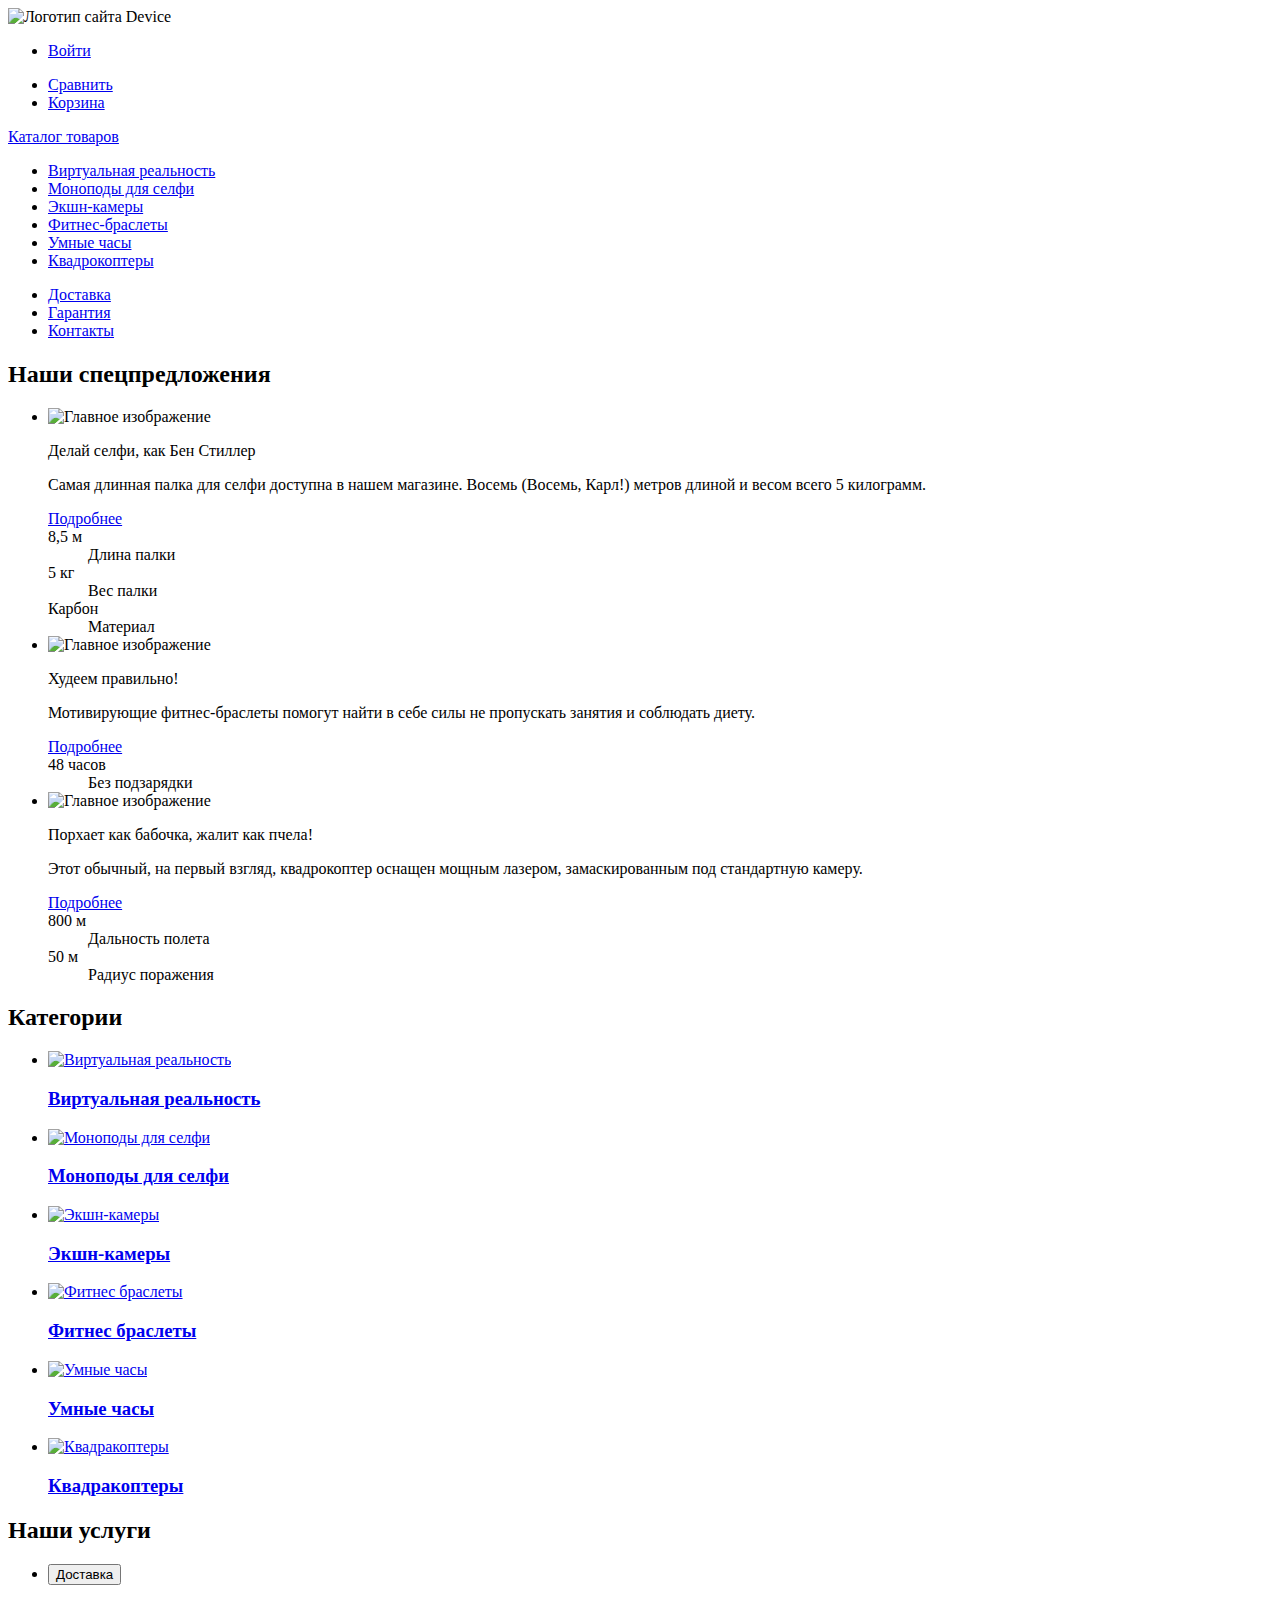
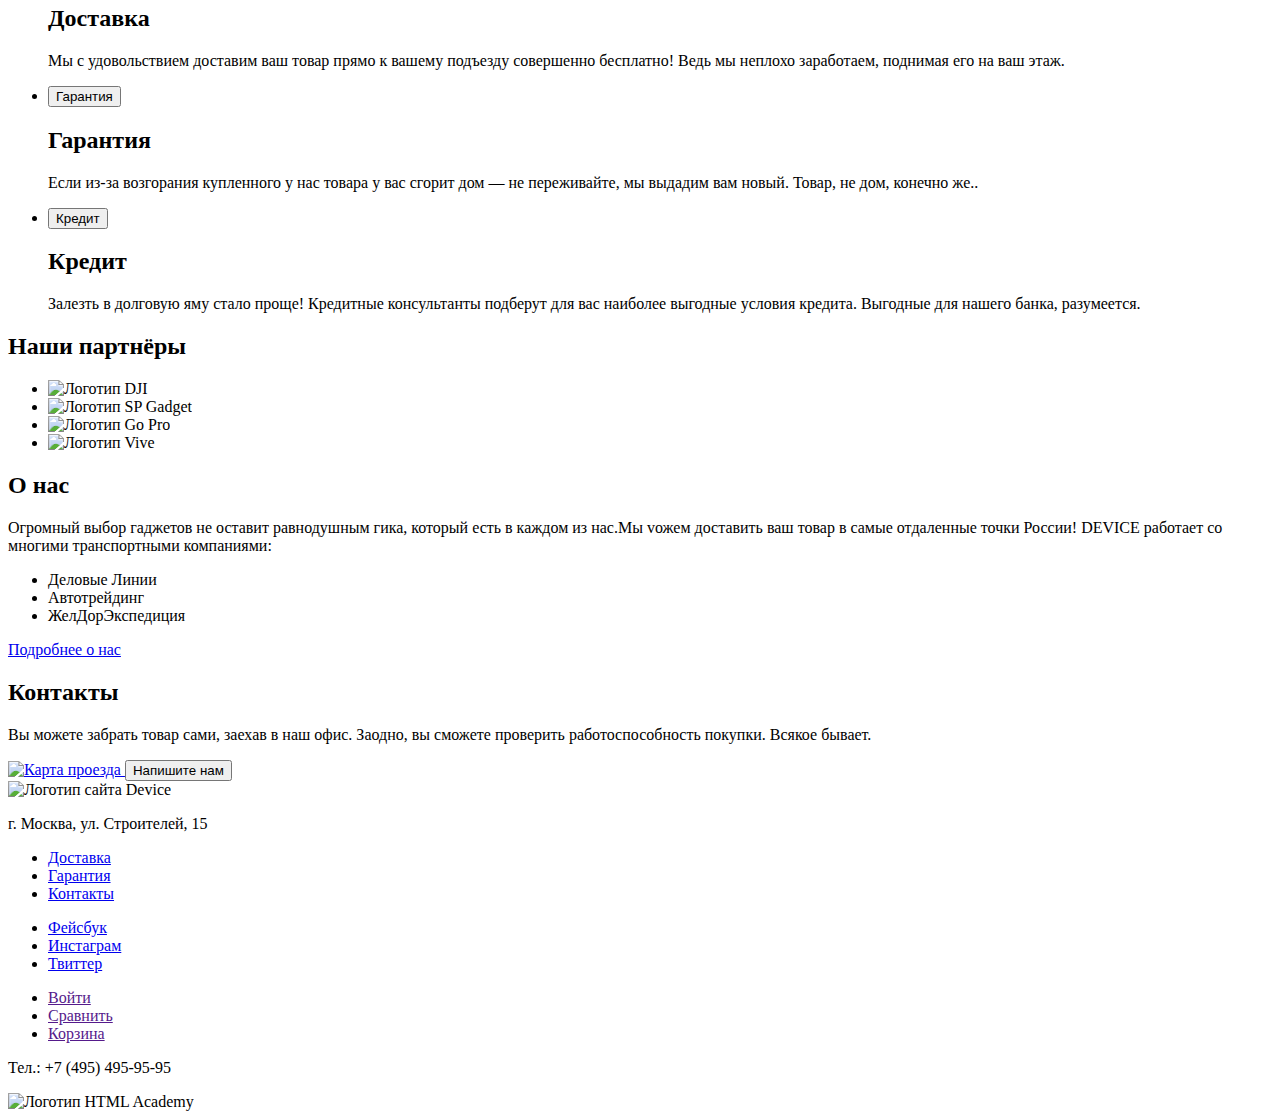
==== index.html @ 0652218c "Делаю все без проверки" ====
<!DOCTYPE html>
<html lang="en">

<head>
    <meta charset="UTF-8">
    <meta name="viewport" content="width=device-width, initial-scale=1.0">
    <title>Document</title>
</head>

<body>
    <header class="header">
        <a class="logo">
            <img src="#" alt="Логотип сайта Device">
        </a>
        <!---Здесь будет input-->
        <ul class="users">
            <li class="users__item">
                <a href="#">Войти</a>
            </li>
        </ul>
        <ul class="interactive">
            <li class="interactive__item">
                <a href="#">Сравнить</a>
            </li>
            <li class="interactive__item">
                <a href="#">Корзина</a>
            </li>
        </ul>
        <nav class="navigation">
            <div class="menu">
                <a class="button" href="#">Каталог товаров</a>
                <ul class="page-menu">
                    <li class="page-menu__item"><a href="#">Виртуальная реальность</a></li>
                    <li class="page-menu__item"><a href="#">Моноподы для селфи</a></li>
                    <li class="page-menu__item"><a href="#">Экшн-камеры</a></li>
                    <li class="page-menu__item"><a href="#">Фитнес-браслеты</a></li>
                    <li class="page-menu__item"><a href="#">Умные часы</a></li>
                    <li class="page-menu__item"><a href="#">Квадрокоптеры</a></li>
                </ul>
            </div>
            <ul class="pages">
                <li class="pages__item"><a href="#">Доставка</a></li>
                <li class="pages__item"><a href="#">Гарантия</a></li>
                <li class="pages__item"><a href="#">Контакты</a></li>
            </ul>
        </nav>
    </header>
    <main class="container">
        <h1 class="visually-hidden"></h1>
        <section class="slider">
            <h2 class="visually-hidden">Наши спецпредложения</h2>
            <ul class="slider-list">
                <li class="slider-item">
                    <img class="slider__photo" src="#" alt="Главное изображение">
                    <p class="offer">Делай селфи, как Бен Стиллер</p>
                    <p class="text">Самая длинная палка для селфи доступна в нашем магазине. Восемь
                        (Восемь, Карл!) метров длиной и весом всего 5 килограмм.</p>
                    <a class="button" href="#">Подробнее</a>
                    <dl class="feature">
                        <dt class="feature__termin">8,5 м</dt>
                        <dd class="text">Длина палки</dd>
                        <dt class="feature__termin">5 кг</dt>
                        <dd class="text">Вес палки</dd>
                        <dt class="feature__termin">Карбон</dt>
                        <dd class="text">Материал</dd>
                    </dl>
                </li>
                <li class="slider-item">
                    <img class="slider__photo" src="#" alt="Главное изображение">
                    <p class="offer">Худеем правильно!</p>
                    <p class="text">Мотивирующие фитнес-браслеты помогут найти в себе силы не пропускать
                        занятия и соблюдать диету.</p>
                    <a href="#" class="button">Подробнее</a>
                    <dl class="feature">
                        <dt class="feature__termin">48 часов</dt>
                        <dd class="text">Без подзарядки</dd>
                </li>
                <li class="slider-item">
                    <img class="slider__photo" src="#" alt="Главное изображение">
                    <p class="offer">Порхает как бабочка, жалит как пчела!</p>
                    <p class="text">Этот обычный, на первый взгляд, квадрокоптер оснащен
                        мощным лазером, замаскированным под стандартную камеру. </p>
                    <a href="#" class="button">Подробнее</a>
                    <dl class="feature">
                        <dt class="feature__termin">800 м</dt>
                        <dd class="text">Дальность полета</dd>
                        <dt class="feature__termin">50 м</dt>
                        <dd class="text">Радиус поражения</dd>
                </li>
            </ul>
            <!--Здесь будут переключалки-->
        </section>
        <section class="categories">
            <h2 class="visually-hidden">Категории</h2>
            <ul class="categories-list">
                <li class="categories-list__item">
                    <a href="#">
                        <img src="#" alt="Виртуальная реальность">
                        <h3>Виртуальная реальность</h3>
                    </a>
                </li>
                <li class="categories-list__item">
                    <a href="#">
                        <img src="#" alt="Моноподы для селфи">
                        <h3>Моноподы для селфи</h3>
                    </a>
                </li>
                <li class="categories-list__item">
                    <a href="#">
                        <img src="#" alt="Экшн-камеры">
                        <h3>Экшн-камеры</h3>
                    </a>
                </li>
                <li class="categories-list__item">
                    <a href="#">
                        <img src="#" alt="Фитнес браслеты">
                        <h3>Фитнес браслеты</h3>
                    </a>
                </li>
                <li class="categories-list__item">
                    <a href="#">
                        <img src="#" alt="Умные часы">
                        <h3>Умные часы</h3>
                    </a>
                </li>
                <li class="categories-list__item">
                    <a href="#">
                        <img src="#" alt="Квадракоптеры">
                        <h3>Квадракоптеры</h3>
                    </a>
                </li>
            </ul>
        </section>
        <section class="slider2">
            <h2 class="visually-hidden">Наши услуги</h2>
            <ul class="slider2-list">
                <li class="slider2-list__item">
                    <button class="button">Доставка</button>
                    <h2>Доставка</h2>
                    <p class="text">Мы с удовольствием доставим ваш товар прямо к вашему подъезду совершенно бесплатно!
                        Ведь мы
                        неплохо заработаем, поднимая его на ваш этаж.</p>
                </li>
                <li class="slider2-list__item">
                    <button class="button">Гарантия</button>
                    <h2>Гарантия</h2>
                    <p class="text">Если из-за возгорания купленного у нас товара у вас сгорит дом — не переживайте, мы
                        выдадим вам
                        новый. Товар, не дом, конечно же..</p>
                </li>
                <li class="slider2-list__item">
                    <button class="button">Кредит</button>
                    <h2>Кредит</h2>
                    <p class="text">Залезть в долговую яму стало проще! Кредитные консультанты подберут для вас наиболее
                        выгодные
                        условия кредита. Выгодные для нашего банка, разумеется.</p>
                </li>
            </ul>
        </section>
        <section class="partners">
            <h2 class="visually-hidden">Наши партнёры</h2>
            <ul class="logos">
                <li class="logos__item">
                    <img src="#" alt="Логотип DJI">
                </li>
                <li class="logos__item">
                    <img src="#" alt="Логотип SP Gadget">
                </li>
                <li class="logos__item">
                    <img src="#" alt="Логотип Go Pro">
                </li>
                <li class="logos__item">
                    <img src="#" alt="Логотип Vive">
                </li>
            </ul>
        </section>
        <section class="about">
            <h2>О нас</h2>
            <p class="text">Огромный выбор гаджетов не оставит равнодушным гика, который есть в каждом из нас.Мы vожем
                доставить ваш
                товар в самые отдаленные точки России! DEVICE работает со многими транспортными компаниями:</p>
            <ul class="company">
                <li class="company_item">Деловые Линии</li>
                <li class="company_item">Автотрейдинг</li>
                <li class="company_item">ЖелДорЭкспедиция</li>
            </ul>
            <a class="button" href="#">Подробнее о нас</a>
        </section>
        <section class="contacts">
            <h2>Контакты</h2>
            <p class="text">Вы можете забрать товар сами, заехав в наш офис. Заодно, вы сможете проверить
                работоспособность покупки.
                Всякое бывает.</p>
            <a href="#">
                <img src="#" alt="Карта проезда">
            </a>
            <button class="button">Напишите нам</button>
        </section>
    </main>
    <footer class="footer">
        <a class="logo">
            <img src="#" alt="Логотип сайта Device">
        </a>
        <p>г. Москва, ул. Строителей, 15</p>
        <ul class="footer-menu">
            <li class="footer-menu__item">
                <a href="#">Доставка</a>
            </li>
            <li class="footer-menu__item">
                <a href="#">Гарантия</a>
            </li>
            <li class="footer-menu__item">
                <a href="#">Контакты</a>
            </li>
        </ul>
        <ul class="social">
            <li class="social__item"><a href="#">Фейсбук</a></li>
            <li class="social__item"><a href="#">Инстаграм</a></li>
            <li class="social__item"><a href="#">Твиттер</a></li>
        </ul>
        <ul class="interactive-footer">
            <li class="interactive-footer__item"><a href="">Войти</a></li>
            <li class="interactive-footer__item"><a href="">Сравнить</a></li>
            <li class="interactive-footer__item"><a href="">Корзина</a></li>
        </ul>
        <p class="text">Тел.: +7 (495) 495-95-95</p>
        <img src="#" alt="Логотип HTML Academy">
    </footer>
</body>

</html>
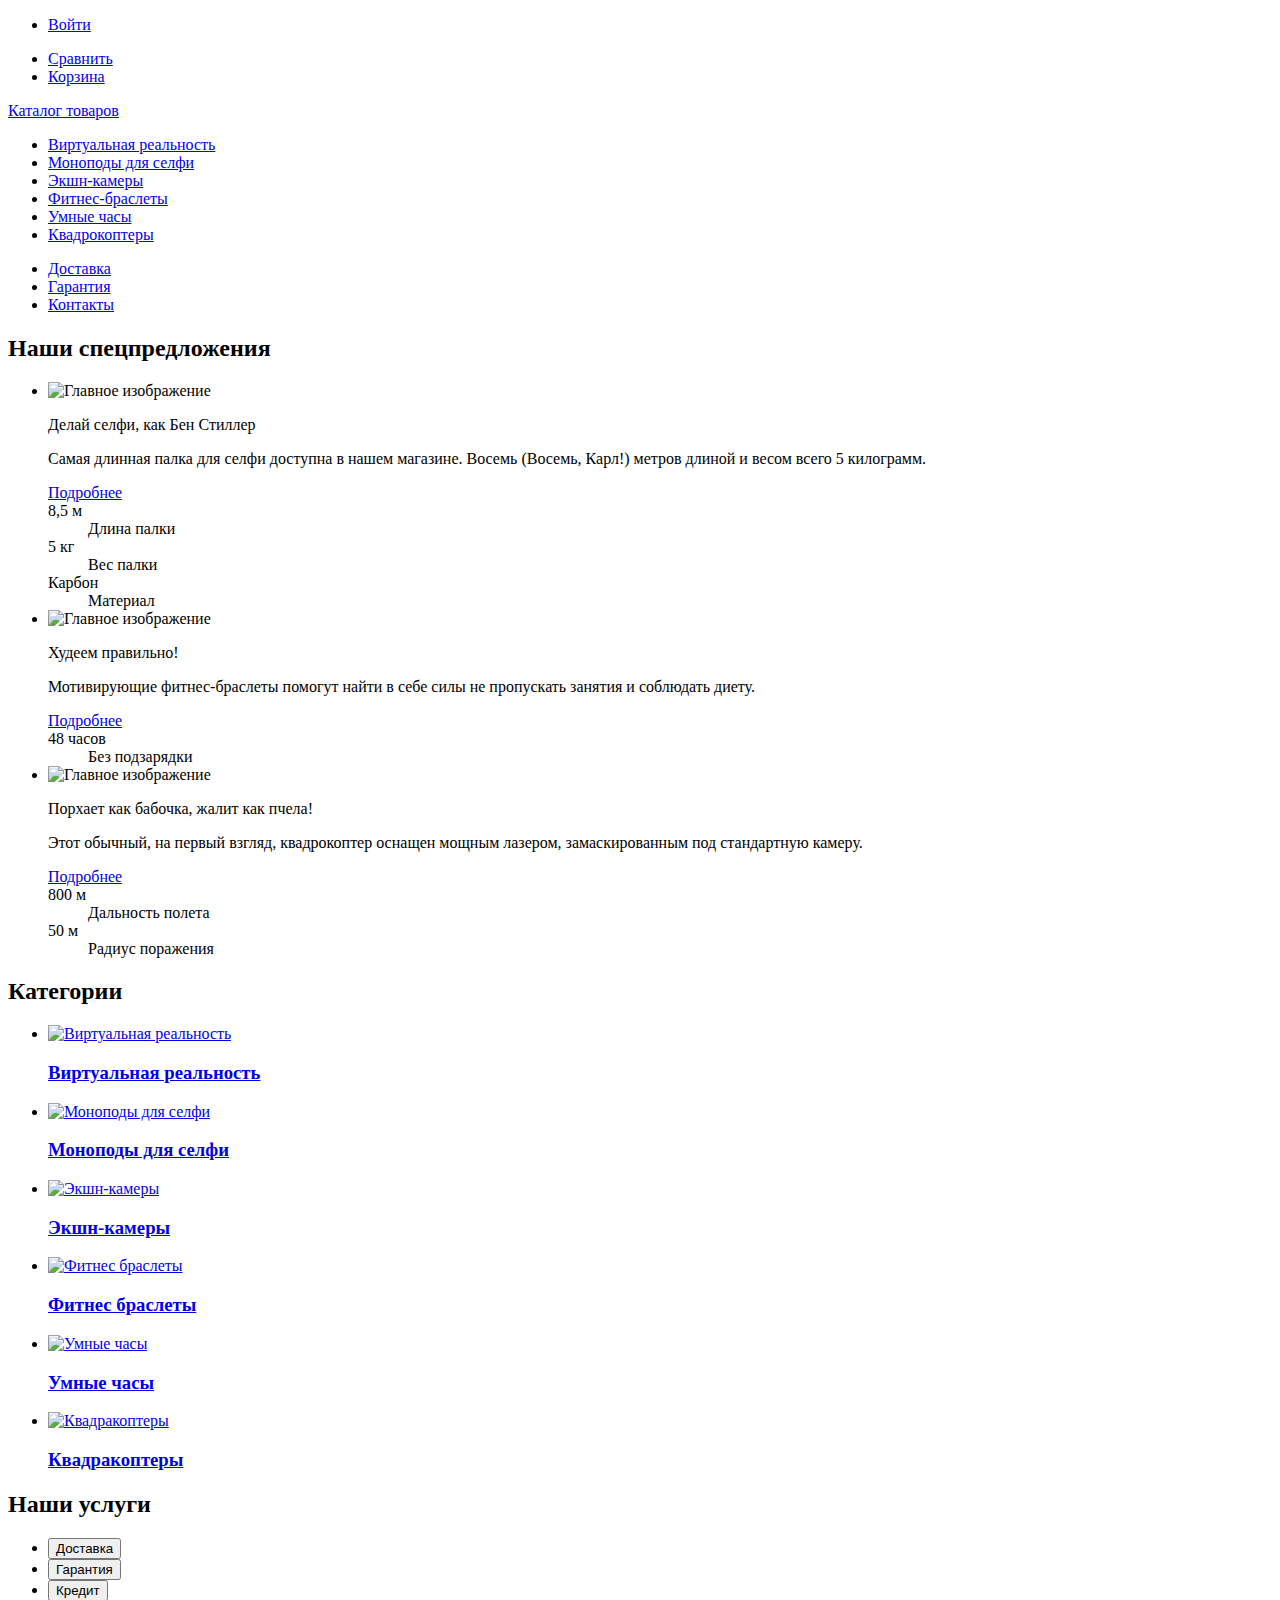
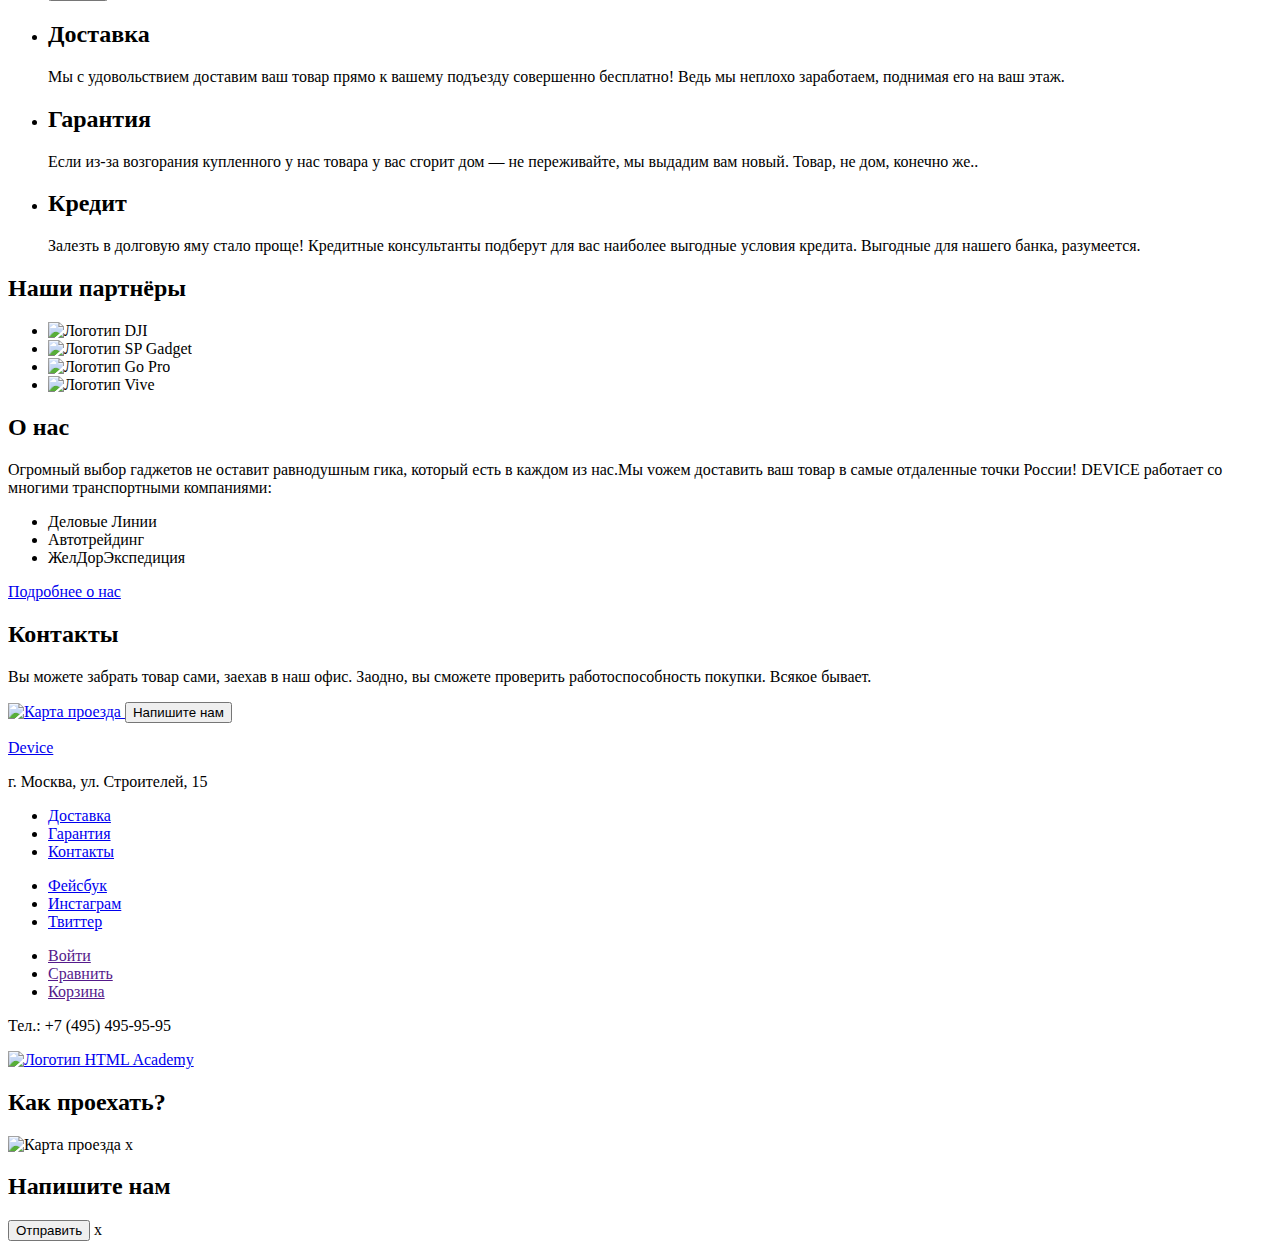
==== commit 93934aa6: "Делаю разметку главной 2 урок" ====
--- a/index.html
+++ b/index.html
@@ -9,9 +9,6 @@
 
 <body>
     <header class="header">
-        <a class="logo">
-            <img src="#" alt="Логотип сайта Device">
-        </a>
         <!---Здесь будет input-->
         <ul class="users">
             <li class="users__item">
@@ -133,23 +130,30 @@
         </section>
         <section class="slider2">
             <h2 class="visually-hidden">Наши услуги</h2>
+            <ul class="slider2-button">
+                <li class="slider2-button__item">
+                    <button class="button">Доставка</button>
+                </li>
+                <li class="slider2-button__item">
+                    <button class="button">Гарантия</button>
+                </li>
+                <li class="slider2-button__item">
+                    <button class="button">Кредит</button>
+                </li>
+            </ul>
             <ul class="slider2-list">
                 <li class="slider2-list__item">
-                    <button class="button">Доставка</button>
                     <h2>Доставка</h2>
                     <p class="text">Мы с удовольствием доставим ваш товар прямо к вашему подъезду совершенно бесплатно!
-                        Ведь мы
-                        неплохо заработаем, поднимая его на ваш этаж.</p>
+                        Ведь мы неплохо заработаем, поднимая его на ваш этаж.</p>
                 </li>
                 <li class="slider2-list__item">
-                    <button class="button">Гарантия</button>
                     <h2>Гарантия</h2>
                     <p class="text">Если из-за возгорания купленного у нас товара у вас сгорит дом — не переживайте, мы
                         выдадим вам
                         новый. Товар, не дом, конечно же..</p>
                 </li>
                 <li class="slider2-list__item">
-                    <button class="button">Кредит</button>
                     <h2>Кредит</h2>
                     <p class="text">Залезть в долговую яму стало проще! Кредитные консультанты подберут для вас наиболее
                         выгодные
@@ -198,9 +202,9 @@
         </section>
     </main>
     <footer class="footer">
-        <a class="logo">
-            <img src="#" alt="Логотип сайта Device">
-        </a>
+        <p class="logo__text">
+            <a href="#">Device</a>
+        </p>
         <p>г. Москва, ул. Строителей, 15</p>
         <ul class="footer-menu">
             <li class="footer-menu__item">
@@ -224,8 +228,21 @@
             <li class="interactive-footer__item"><a href="">Корзина</a></li>
         </ul>
         <p class="text">Тел.: +7 (495) 495-95-95</p>
-        <img src="#" alt="Логотип HTML Academy">
+        <a href="#">
+            <img src="#" alt="Логотип HTML Academy">
+        </a>
     </footer>
+    <section class="modal-map">
+        <h2 class="visually-hidden">Как проехать?</h2>
+        <img src="#" alt="Карта проезда">
+        <span class="modal-close">x</span>
+    </section>
+    <section class="modal-write">
+        <h2 class="visually-hidden">Напишите нам</h2>
+        <!--Здесь будет форма-->
+        <button class="button">Отправить</button>
+        <span class="modal-close">x</span>
+    </section>
 </body>
 
 </html>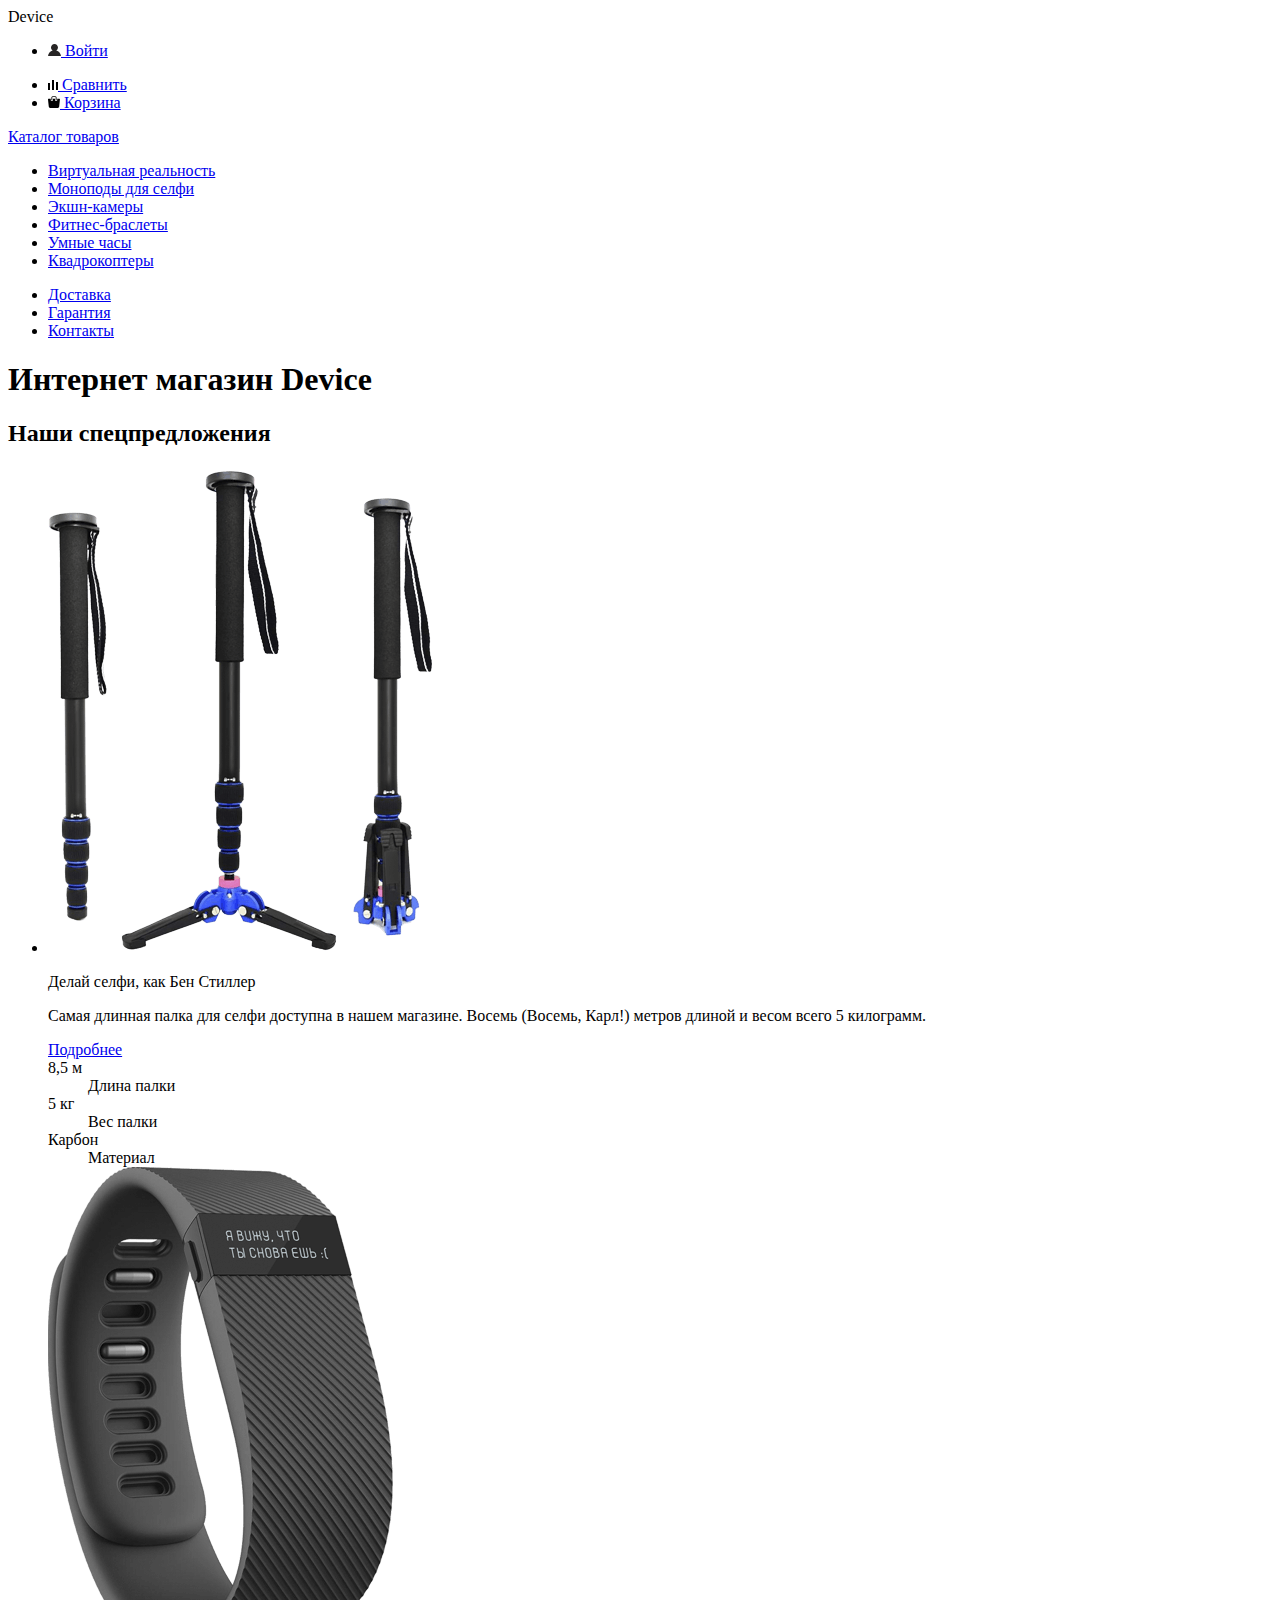
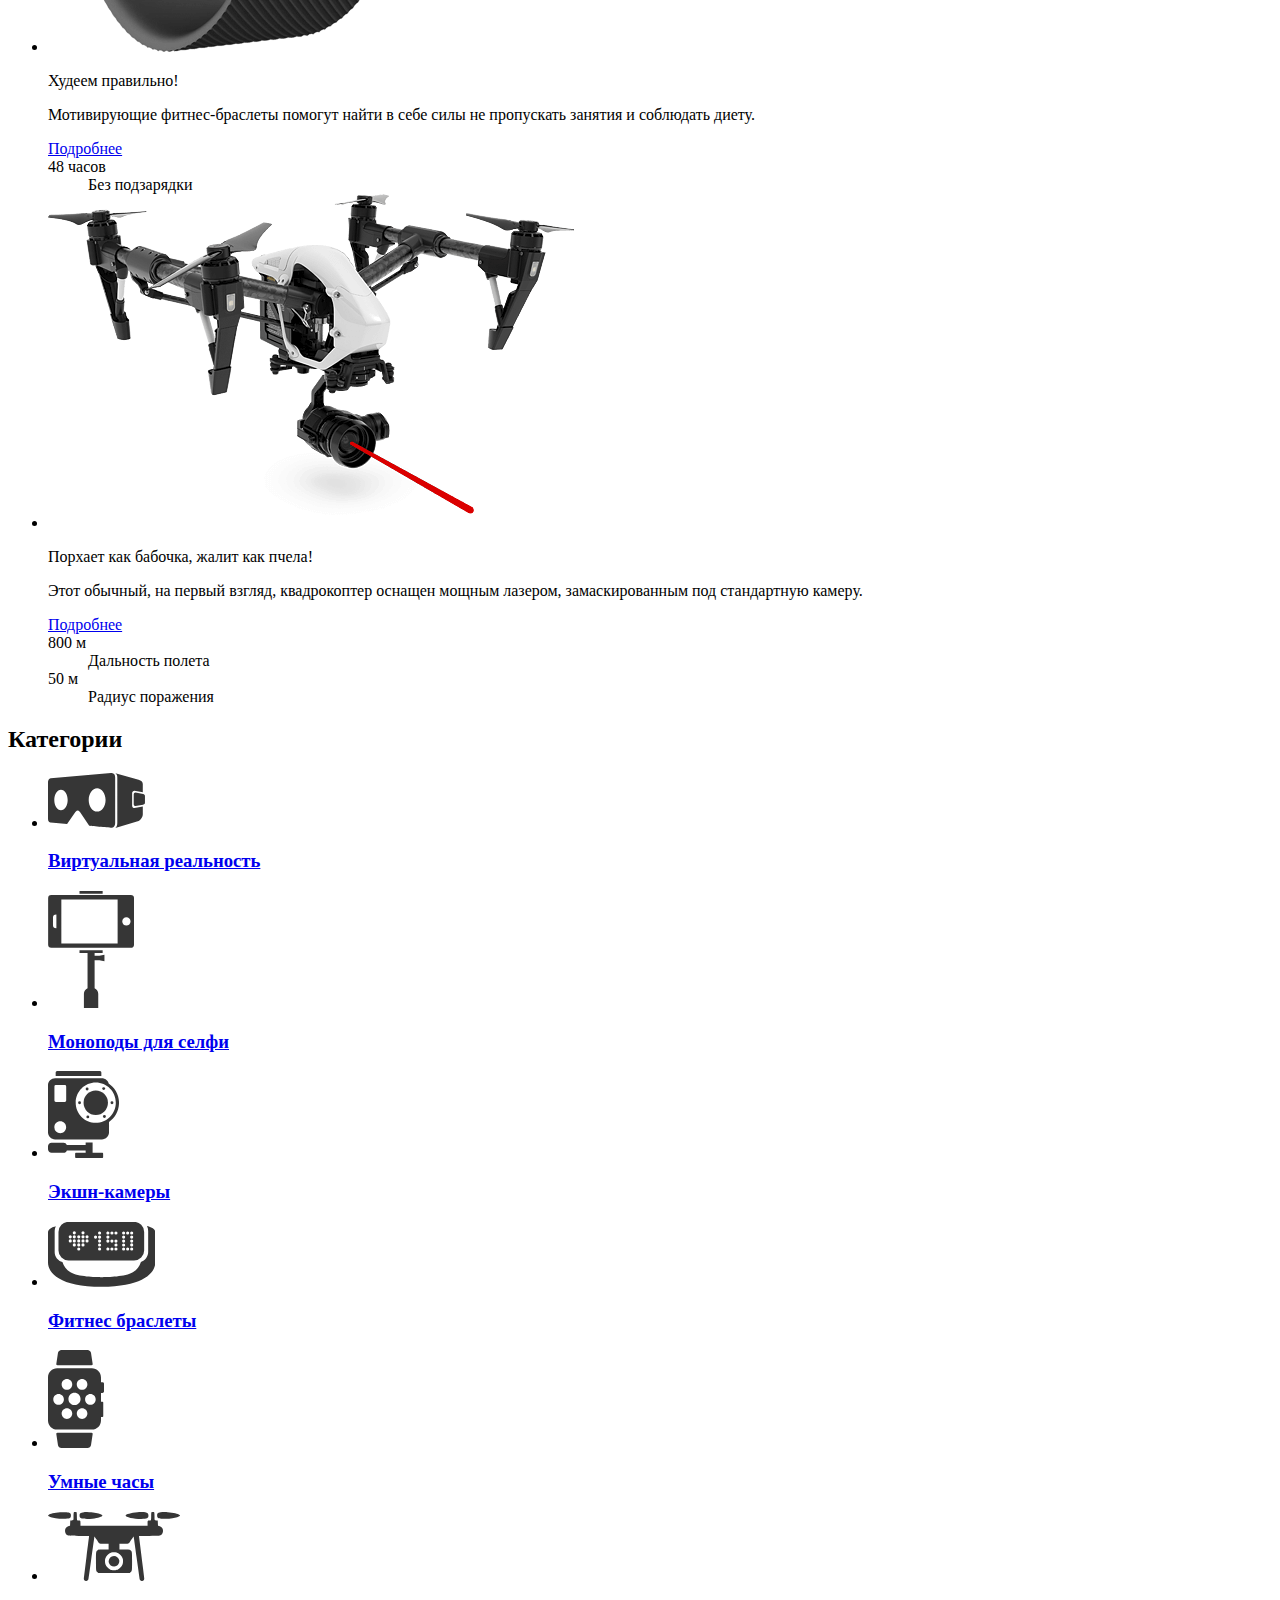
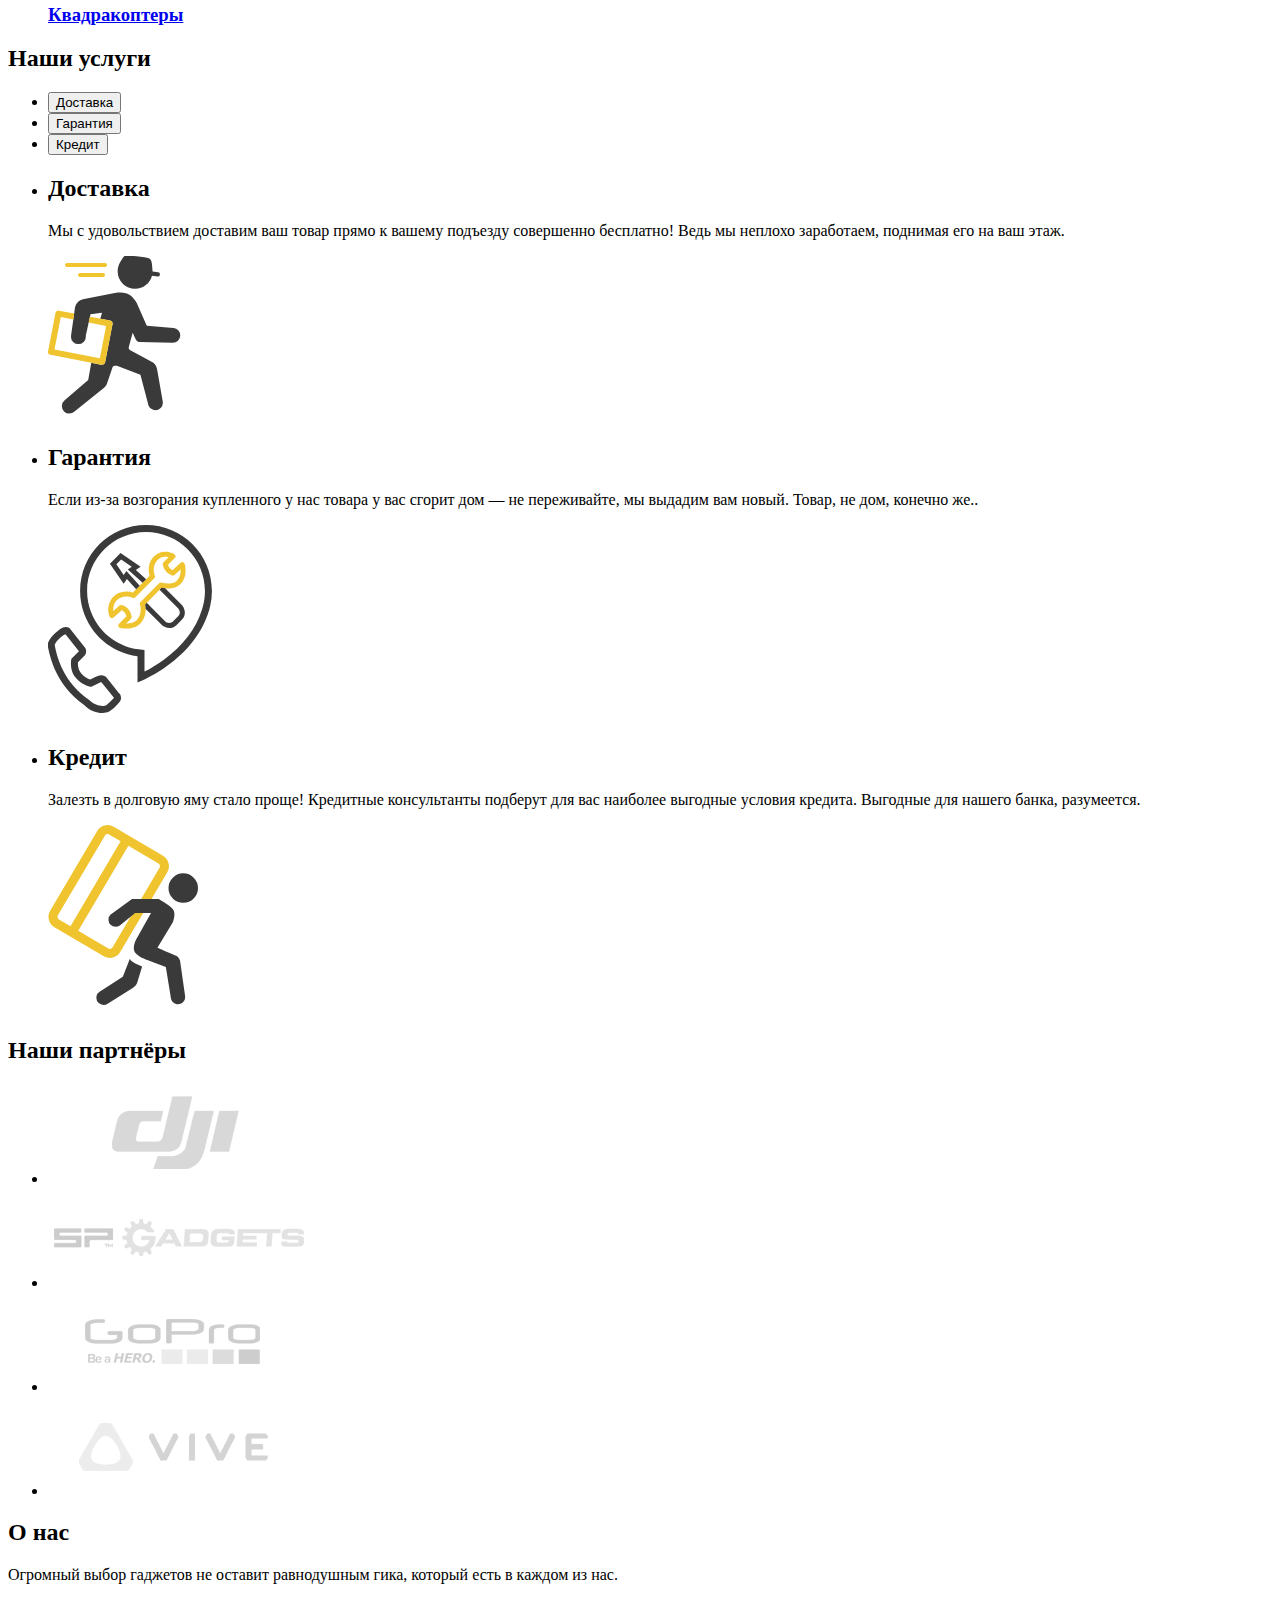
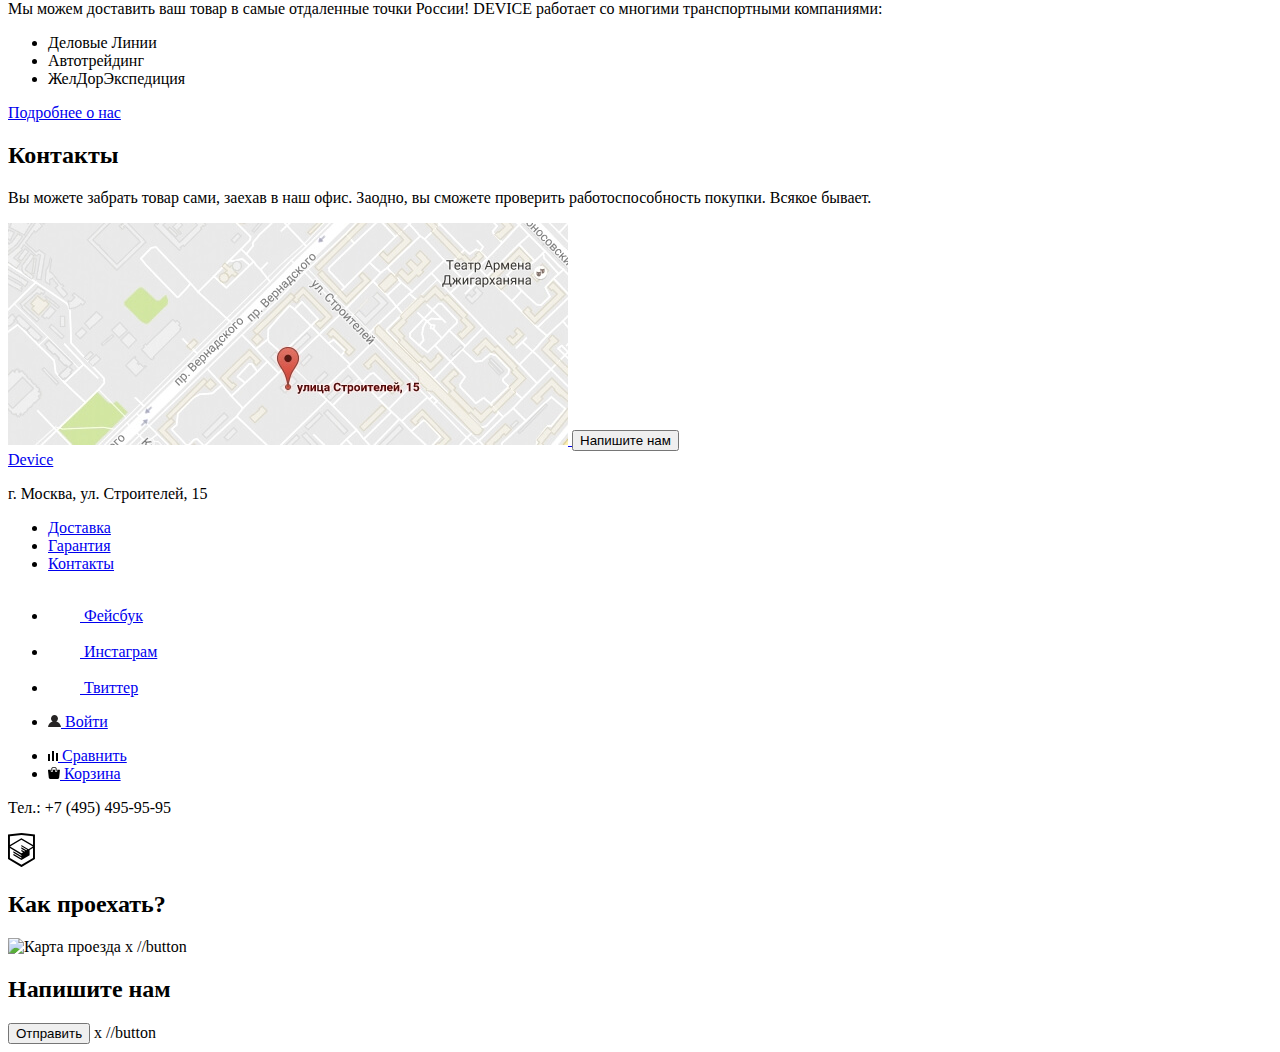
==== commit 2fdd9cb0: "Готовлю графику 3 урок" ====
--- a/index.html
+++ b/index.html
@@ -9,80 +9,119 @@
 
 <body>
     <header class="header">
-        <!---Здесь будет input-->
-        <ul class="users">
-            <li class="users__item">
-                <a href="#">Войти</a>
-            </li>
-        </ul>
-        <ul class="interactive">
-            <li class="interactive__item">
-                <a href="#">Сравнить</a>
-            </li>
-            <li class="interactive__item">
-                <a href="#">Корзина</a>
+        <a class="logo">Device</a>
+        <ul class="login">
+            <li class="login__item">
+                <a class="login__link" href="#">
+                    <svg xmlns="http://www.w3.org/2000/svg" width="13" height="12">
+                        <path fill="#272525"
+                            d="M.032 12H12.97c-.163-2.643-2.074-4.837-4.67-5.543a3.47 3.47 0 0 0 1.687-2.972C9.985 1.56 8.425 0 6.5 0S3.015 1.56 3.015 3.485c0 1.264.68 2.36 1.688 2.972C2.106 7.163.194 9.357.032 12z" />
+                    </svg>
+                    Войти
+                </a>
+            </li>
+        </ul>
+        <ul class="shop">
+            <li class="shop__item">
+                <a class="shop__link" href="#">
+                    <svg xmlns="http://www.w3.org/2000/svg" width="10" height="10">
+                        <path d="M8 2h1.984v8H8zM0 3h1.984v7H0zm4-3h2v10H4z" />
+                    </svg>
+                    Сравнить
+                </a>
+            </li>
+            <li class="shop__item">
+                <a class="shop__link" href="#">
+                    <svg xmlns="http://www.w3.org/2000/svg" width="12" height="12">
+                        <path
+                            d="M11.864 3.017a.43.43 0 0 0-.327-.154H9.225V4.1c0 .563-.484 1.022-1.08 1.022S7.067 4.654 7.067 4.1V2.863H4.9V4.1c0 .563-.485 1.022-1.08 1.022S2.75 4.654 2.75 4.1V2.863H.438a.43.43 0 0 0-.327.154.47.47 0 0 0-.108.358L.78 10.5c.015.806.642 1.455 1.4 1.455h7.595c.77 0 1.396-.65 1.4-1.455l.776-7.134c.015-.13-.026-.26-.108-.358zM3.83 4.5c.24 0 .433-.184.433-.4V1.84c0-.632.672-1.022 1.295-1.022h1.08c.655 0 1.078.4 1.078 1.022V4.1c0 .225.194.4.43.4s.433-.184.433-.4V1.84C8.577.773 7.76 0 6.636 0h-1.08c-1.2 0-2.16.826-2.16 1.84V4.1c0 .225.194.4.43.4z" />
+                    </svg>
+                    Корзина
+                </a>
             </li>
         </ul>
         <nav class="navigation">
-            <div class="menu">
-                <a class="button" href="#">Каталог товаров</a>
-                <ul class="page-menu">
-                    <li class="page-menu__item"><a href="#">Виртуальная реальность</a></li>
-                    <li class="page-menu__item"><a href="#">Моноподы для селфи</a></li>
-                    <li class="page-menu__item"><a href="#">Экшн-камеры</a></li>
-                    <li class="page-menu__item"><a href="#">Фитнес-браслеты</a></li>
-                    <li class="page-menu__item"><a href="#">Умные часы</a></li>
-                    <li class="page-menu__item"><a href="#">Квадрокоптеры</a></li>
+            <div class="menu-modal">
+                <a class="menu-button" href="#">
+                    Каталог товаров
+                </a>
+                <ul class="menu-modal__content">
+                    <li class="menu-modal__page">
+                        <a class="menu-modal__link" href="#">Виртуальная реальность</a>
+                    </li>
+                    <li class="menu-modal__page">
+                        <a class="menu-modal__link" href="#">Моноподы для селфи</a>
+                    </li>
+                    <li class="menu-modal__page">
+                        <a class="menu-modal__link" href="#">Экшн-камеры</a>
+                    </li>
+                    <li class="menu-modal__page">
+                        <a class="menu-modal__link" href="#">Фитнес-браслеты</a>
+                    </li>
+                    <li class="menu-modal__page">
+                        <a class="menu-modal__link" href="#">Умные часы</a>
+                    </li>
+                    <li class="menu-modal__page">
+                        <a class="menu-modal__link" href="#">Квадрокоптеры</a>
+                    </li>
                 </ul>
             </div>
-            <ul class="pages">
-                <li class="pages__item"><a href="#">Доставка</a></li>
-                <li class="pages__item"><a href="#">Гарантия</a></li>
-                <li class="pages__item"><a href="#">Контакты</a></li>
+            <ul class="menu">
+                <li class="menu__page">
+                    <a class="menu__link" href="#">Доставка</a>
+                </li>
+                <li class="menu__page">
+                    <a class="menu__link" href="#">Гарантия</a>
+                </li>
+                <li class="menu__page">
+                    <a class="menu__link" href="#">Контакты</a>
+                </li>
             </ul>
         </nav>
     </header>
     <main class="container">
-        <h1 class="visually-hidden"></h1>
+        <h1 class="visually-hidden">Интернет магазин Device</h1>
         <section class="slider">
             <h2 class="visually-hidden">Наши спецпредложения</h2>
             <ul class="slider-list">
-                <li class="slider-item">
-                    <img class="slider__photo" src="#" alt="Главное изображение">
-                    <p class="offer">Делай селфи, как Бен Стиллер</p>
+                <li class="slider-list__item">
+                    <img class="slider__photo" src="img/slider-1.png" alt="Самая длинна палка для селфи">
+                    <p class="title">Делай селфи, как Бен Стиллер</p>
                     <p class="text">Самая длинная палка для селфи доступна в нашем магазине. Восемь
                         (Восемь, Карл!) метров длиной и весом всего 5 килограмм.</p>
                     <a class="button" href="#">Подробнее</a>
                     <dl class="feature">
-                        <dt class="feature__termin">8,5 м</dt>
-                        <dd class="text">Длина палки</dd>
-                        <dt class="feature__termin">5 кг</dt>
+                        <dt class="feature__term">8,5 м</dt>
+                        <dd class="feature__text">Длина палки</dd>
+                        <dt class="feature__term">5 кг</dt>
                         <dd class="text">Вес палки</dd>
-                        <dt class="feature__termin">Карбон</dt>
+                        <dt class="feature__term">Карбон</dt>
                         <dd class="text">Материал</dd>
                     </dl>
                 </li>
-                <li class="slider-item">
-                    <img class="slider__photo" src="#" alt="Главное изображение">
-                    <p class="offer">Худеем правильно!</p>
+                <li class="slider-list__item">
+                    <img class="slider__photo" src="img/slider-2.png" alt="Мотивирующий фитнес-браслет">
+                    <p class="title">Худеем правильно!</p>
                     <p class="text">Мотивирующие фитнес-браслеты помогут найти в себе силы не пропускать
                         занятия и соблюдать диету.</p>
                     <a href="#" class="button">Подробнее</a>
                     <dl class="feature">
-                        <dt class="feature__termin">48 часов</dt>
+                        <dt class="feature__term">48 часов</dt>
                         <dd class="text">Без подзарядки</dd>
-                </li>
-                <li class="slider-item">
-                    <img class="slider__photo" src="#" alt="Главное изображение">
-                    <p class="offer">Порхает как бабочка, жалит как пчела!</p>
+                    </dl>
+                </li>
+                <li class="slider-list__item">
+                    <img class="slider__photo" src="img/slider-3.png" alt="Квадракоптер с мощным лазером">
+                    <p class="title">Порхает как бабочка, жалит как пчела!</p>
                     <p class="text">Этот обычный, на первый взгляд, квадрокоптер оснащен
                         мощным лазером, замаскированным под стандартную камеру. </p>
                     <a href="#" class="button">Подробнее</a>
                     <dl class="feature">
-                        <dt class="feature__termin">800 м</dt>
+                        <dt class="feature__term">800 м</dt>
                         <dd class="text">Дальность полета</dd>
-                        <dt class="feature__termin">50 м</dt>
+                        <dt class="feature__term">50 м</dt>
                         <dd class="text">Радиус поражения</dd>
+                    </dl>
                 </li>
             </ul>
             <!--Здесь будут переключалки-->
@@ -91,73 +130,134 @@
             <h2 class="visually-hidden">Категории</h2>
             <ul class="categories-list">
                 <li class="categories-list__item">
-                    <a href="#">
-                        <img src="#" alt="Виртуальная реальность">
+                    <a class="categories-list__link" href="#">
+                        <svg xmlns="http://www.w3.org/2000/svg" width="97" height="55" fill="#363636">
+                            <path
+                                d="M84.13 32.64V20.003c0-1.3 1.045-2.37 2.335-2.37l8.326 1.58V11.02c0-2.355-1.708-3.43-4.202-4.265L67.403.175c1.616 1.4 1.9 2.04 1.9 4.396v45.2c0 2.356-.45 4.066-1.967 5.2L90.6 47.925c2.4-.833 4.202-4.216 4.202-6.572V33.44l-8.326 1.567c-1.3.002-2.335-1.06-2.335-2.368zm11-11.66l-7.598-1.444c-1.008 0-1.824.83-1.824 1.85v9.868c0 1.023.816 1.852 1.824 1.852l7.598-1.43c1.154-.42 1.824-.83 1.824-1.852V22.83c0-1.022-.766-1.507-1.824-1.85zM67.17 4.483c0-5.08-4.232-4.46-4.232-4.46l-60.1 5.12c-2.994.41-2.837 4.39-2.837 4.39L0 45.812c0 3.743 2.6 3.753 2.6 3.753l16.477 1.403L27.212 39.3s1.1-1.828 2.505-1.828 2.432 1.86 2.432 1.86l9.06 13.52s18.895 1.9 22.52 1.9 3.44-5.024 3.44-5.024V4.483zm-54.188 32.7c-3.698 0-6.696-4.6-6.696-10.275s2.998-10.275 6.696-10.275 6.696 4.6 6.696 10.275-2.998 10.275-6.696 10.275zM49.14 38.62c-4.662 0-8.44-5.24-8.44-11.7s3.78-11.702 8.44-11.702 8.442 5.24 8.442 11.702-3.78 11.7-8.442 11.7z" />
+                        </svg>
                         <h3>Виртуальная реальность</h3>
                     </a>
                 </li>
                 <li class="categories-list__item">
-                    <a href="#">
-                        <img src="#" alt="Моноподы для селфи">
+                    <a class="categories-list__link" href="#">
+                        <svg xmlns="http://www.w3.org/2000/svg" width="86" height="117" fill="#363636">
+                            <path
+                                d="M82.82 4H3.33A3.19 3.19 0 0 0 .142 7.199v46.413a3.19 3.19 0 0 0 3.188 3.189h79.492a3.19 3.19 0 0 0 3.189-3.189V7.2a3.19 3.19 0 0 0-3.19-3.188zM8.392 37.236h-.226a3.19 3.19 0 0 1-3.189-3.189v-7.283a3.19 3.19 0 0 1 3.189-3.188h.226v13.66zm61.23 15.172H13.34V8.402h56.282v44.006zM78.4 34.552c-2.3 0-4.146-1.855-4.146-4.147s1.856-4.147 4.146-4.147a4.15 4.15 0 0 1 4.148 4.147c0 2.292-1.857 4.147-4.148 4.147zM31.497 0h23.157v2.758H31.497zm15.11 64.86v-2.973h8.046V59.13H31.498v2.758h8.045v35.246c-2.14.938-3.635 3.072-3.635 5.56V117h14.335v-14.307c0-2.486-1.495-4.62-3.636-5.557v-28h4.796l5.05 1.213v-6.7l-5.05 1.213h-4.795z" />
+                        </svg>
                         <h3>Моноподы для селфи</h3>
                     </a>
                 </li>
                 <li class="categories-list__item">
-                    <a href="#">
-                        <img src="#" alt="Экшн-камеры">
+                    <a class="categories-list__link" href="#">
+                        <svg xmlns="http://www.w3.org/2000/svg" width="71" height="87" fill="#363636">
+                            <path
+                                d="M53.35 1.5c0-.736-.578-1.5-1.3-1.5H9.053c-.733 0-1.38.754-1.38 1.5v3.522H53.35V1.5zm.852 80.3h-9.597V71.426h-6.958v2.507H18.774c-.537-1.254-1.757-2.148-3.18-2.148H3.56C1.642 71.784 0 73.387 0 75.3v3.018c0 1.924 1.642 3.48 3.56 3.48h12.035c1.5 0 2.792-.896 3.27-2.326H37.65v2.326h-9.52c-.533 0-1 .437-1 .972v3.172c0 .535.478 1.048 1 1.048h26.072c.533 0 .93-.513.93-1.048V82.78c0-.535-.397-.97-.93-.97zm6.464-69.4c-.86-2.937-3.567-5.05-6.77-5.05H7.148C3.25 7.34 0 10.45 0 14.36v46.9c0 3.912 3.25 7.12 7.148 7.12h46.747c3.898 0 7.126-3.2 7.126-7.12V50.915c6.066-4.204 10-11.2 10-19.164-.001-8.08-4.132-15.18-10.356-19.36zM12.238 62.15a5.91 5.91 0 0 1-5.9-5.92c0-3.27 2.642-5.922 5.9-5.922s5.902 2.652 5.902 5.922-2.643 5.92-5.902 5.92zm5.96-32.605a1.42 1.42 0 0 1-1.418 1.422H7.84a1.42 1.42 0 0 1-1.418-1.422v-14.16a1.42 1.42 0 0 1 1.418-1.423h8.94a1.42 1.42 0 0 1 1.418 1.423v14.16zM47.76 51.857c-11.076 0-20.057-9-20.057-20.123S36.684 11.6 47.76 11.6s20.058 9 20.058 20.124-8.98 20.123-20.058 20.123z" />
+                            <ellipse cx="47.762" cy="31.735" rx="12.188" ry="12.229" />
+                            <circle cx="31.562" cy="31.736" r="1.435" />
+                            <circle cx="63.963" cy="31.736" r="1.435" />
+                            <circle cx="39.109" cy="17.994" r="1.435" />
+                            <ellipse cx="56.415" cy="45.476" rx="1.43" ry="1.436" />
+                            <circle cx="55.697" cy="17.565" r="1.435" />
+                            <circle cx="39.828" cy="45.906" r="1.435" /></svg>
                         <h3>Экшн-камеры</h3>
                     </a>
                 </li>
                 <li class="categories-list__item">
-                    <a href="#">
-                        <img src="#" alt="Фитнес браслеты">
+                    <a class="categories-list__link" href="#">
+                        <svg xmlns="http://www.w3.org/2000/svg" width="107" height="65" fill="#363636">
+                            <path
+                                d="M98.967 4.074c.752 1.44 1.2 3.08 1.2 4.818v21.102c0 4.616-3.092 8.527-7.246 9.9-1.325 3.987-3.778 7.854-8.05 10.432-8.676 5.23-31.124 4.837-31.198 4.837s-22.513.395-31.2-4.837c-4.216-2.545-6.708-6.347-8.042-10.28-4.418-1.2-7.756-5.25-7.756-10.053v-21.1c0-1.688.427-3.282 1.14-4.693C4.17 5.1 0 6.918 0 10.434v29.983C0 50.668 11.84 64.85 53.657 64.85s53.657-14.182 53.657-24.433V10.434c-.001-3.684-4.576-5.494-8.347-6.36zM20.56 38.46h65.523a10.08 10.08 0 0 0 10.074-10.077V9.935A10.08 10.08 0 0 0 86.084-.14H20.56A10.08 10.08 0 0 0 10.486 9.935v18.447a10.08 10.08 0 0 0 10.075 10.077zm63.134-29a1.57 1.57 0 0 1 1.569 1.57 1.57 1.57 0 0 1-1.569 1.569 1.57 1.57 0 0 1-1.568-1.569 1.57 1.57 0 0 1 1.568-1.57zm0 4.04a1.57 1.57 0 0 1 1.569 1.568 1.57 1.57 0 0 1-1.569 1.569 1.57 1.57 0 0 1-1.568-1.569 1.57 1.57 0 0 1 1.568-1.568zm0 4.04a1.57 1.57 0 0 1 1.569 1.569 1.57 1.57 0 0 1-1.569 1.569 1.57 1.57 0 0 1-1.568-1.569 1.57 1.57 0 0 1 1.568-1.569zm0 3.827a1.57 1.57 0 0 1 1.569 1.569 1.57 1.57 0 0 1-1.569 1.568c-.867 0-1.568-.7-1.568-1.568a1.57 1.57 0 0 1 1.568-1.569zm0 4.04a1.57 1.57 0 0 1 1.569 1.569 1.57 1.57 0 0 1-1.569 1.568 1.57 1.57 0 0 1-1.568-1.568 1.57 1.57 0 0 1 1.568-1.569zm-4.04-15.944a1.57 1.57 0 0 1 1.568 1.57 1.57 1.57 0 0 1-1.568 1.569 1.57 1.57 0 0 1-1.568-1.569 1.57 1.57 0 0 1 1.568-1.57zm0 15.944a1.57 1.57 0 0 1 1.568 1.569 1.57 1.57 0 0 1-1.568 1.568 1.57 1.57 0 0 1-1.568-1.568 1.57 1.57 0 0 1 1.568-1.569zM75.62 9.468a1.57 1.57 0 0 1 1.568 1.57 1.57 1.57 0 0 1-1.568 1.569 1.57 1.57 0 0 1-1.569-1.569 1.57 1.57 0 0 1 1.569-1.57zm0 4.04a1.57 1.57 0 0 1 1.568 1.568 1.57 1.57 0 0 1-1.568 1.569 1.57 1.57 0 0 1-1.569-1.569 1.57 1.57 0 0 1 1.569-1.568zm0 4.04a1.57 1.57 0 0 1 1.568 1.569 1.57 1.57 0 0 1-1.568 1.569 1.57 1.57 0 0 1-1.569-1.569 1.57 1.57 0 0 1 1.569-1.569zm0 3.827a1.57 1.57 0 0 1 1.568 1.569 1.57 1.57 0 0 1-1.568 1.568 1.57 1.57 0 0 1-1.569-1.568 1.57 1.57 0 0 1 1.569-1.569zm0 4.04a1.57 1.57 0 0 1 1.568 1.569 1.57 1.57 0 0 1-1.568 1.568 1.57 1.57 0 0 1-1.569-1.568 1.57 1.57 0 0 1 1.569-1.569zM67.965 9.468a1.57 1.57 0 0 1 1.568 1.57 1.57 1.57 0 0 1-1.568 1.569 1.57 1.57 0 0 1-1.568-1.569 1.57 1.57 0 0 1 1.568-1.57zm0 8.078a1.57 1.57 0 0 1 1.568 1.569 1.57 1.57 0 0 1-1.568 1.569 1.57 1.57 0 0 1-1.568-1.569 1.57 1.57 0 0 1 1.568-1.569zm0 3.88c.867 0 1.568.7 1.568 1.568a1.57 1.57 0 0 1-1.568 1.569 1.57 1.57 0 0 1-1.568-1.569 1.57 1.57 0 0 1 1.568-1.568zm0 3.985a1.57 1.57 0 0 1 1.568 1.569 1.57 1.57 0 0 1-1.568 1.568 1.57 1.57 0 0 1-1.568-1.568 1.57 1.57 0 0 1 1.568-1.569zm-4.04-15.944a1.57 1.57 0 0 1 1.57 1.57 1.57 1.57 0 0 1-1.57 1.569 1.57 1.57 0 0 1-1.569-1.569 1.57 1.57 0 0 1 1.569-1.57zm0 8.078a1.57 1.57 0 0 1 1.57 1.569 1.57 1.57 0 0 1-1.57 1.569 1.57 1.57 0 0 1-1.569-1.569 1.57 1.57 0 0 1 1.569-1.569zm0 7.866a1.57 1.57 0 0 1 1.57 1.569 1.57 1.57 0 0 1-1.57 1.568 1.57 1.57 0 0 1-1.569-1.568 1.57 1.57 0 0 1 1.569-1.569zM59.888 9.468a1.57 1.57 0 0 1 1.569 1.57 1.57 1.57 0 0 1-1.569 1.569 1.57 1.57 0 0 1-1.568-1.569c-.001-.868.7-1.57 1.568-1.57zm0 4.04a1.57 1.57 0 0 1 1.569 1.568 1.57 1.57 0 0 1-1.569 1.569 1.57 1.57 0 0 1-1.568-1.569 1.57 1.57 0 0 1 1.568-1.568zm0 4.04a1.57 1.57 0 0 1 1.569 1.569 1.57 1.57 0 0 1-1.569 1.569 1.57 1.57 0 0 1-1.568-1.569c-.001-.867.7-1.57 1.568-1.57zm0 7.866a1.57 1.57 0 0 1 1.569 1.569 1.57 1.57 0 0 1-1.569 1.568 1.57 1.57 0 0 1-1.568-1.568c-.001-.867.7-1.57 1.568-1.57zm-8.3-15.944a1.57 1.57 0 0 1 1.569 1.57 1.57 1.57 0 0 1-1.569 1.569 1.57 1.57 0 0 1-1.568-1.569c-.001-.868.7-1.57 1.568-1.57zm0 4.04a1.57 1.57 0 0 1 1.569 1.568 1.57 1.57 0 0 1-1.569 1.569 1.57 1.57 0 0 1-1.568-1.569 1.57 1.57 0 0 1 1.568-1.568zm0 4.04a1.57 1.57 0 0 1 1.569 1.569 1.57 1.57 0 0 1-1.569 1.569 1.57 1.57 0 0 1-1.568-1.569c-.001-.867.7-1.57 1.568-1.57zm0 3.88a1.57 1.57 0 0 1 1.569 1.568 1.57 1.57 0 0 1-1.569 1.569 1.57 1.57 0 0 1-1.568-1.569c-.001-.867.7-1.568 1.568-1.568zm0 3.985a1.57 1.57 0 0 1 1.569 1.569 1.57 1.57 0 0 1-1.569 1.568 1.57 1.57 0 0 1-1.568-1.568c-.001-.867.7-1.57 1.568-1.57zM47.548 13.5a1.57 1.57 0 0 1 1.568 1.568 1.57 1.57 0 0 1-1.568 1.569 1.57 1.57 0 0 1-1.569-1.569 1.57 1.57 0 0 1 1.569-1.568zm-8.502-.212a1.57 1.57 0 1 1-1.571 1.568 1.57 1.57 0 0 1 1.571-1.568zm0 4.038a1.57 1.57 0 0 1 0 3.14 1.57 1.57 0 1 1 0-3.14zm-4.04-8.078a1.57 1.57 0 0 1 1.568 1.57 1.57 1.57 0 0 1-1.568 1.568 1.57 1.57 0 0 1-1.569-1.568 1.57 1.57 0 0 1 1.569-1.57zm0 4.04a1.57 1.57 0 0 1 1.568 1.568 1.57 1.57 0 0 1-1.568 1.569 1.57 1.57 0 0 1-1.569-1.569 1.57 1.57 0 0 1 1.569-1.568zm0 4.038a1.57 1.57 0 0 1 0 3.14 1.57 1.57 0 0 1 0-3.14zm0 4.04a1.57 1.57 0 0 1 1.568 1.569 1.57 1.57 0 0 1-1.568 1.568 1.57 1.57 0 0 1-1.569-1.568 1.57 1.57 0 0 1 1.569-1.569zm-4.254-8.078a1.57 1.57 0 0 1 1.569 1.568 1.57 1.57 0 0 1-1.569 1.569 1.57 1.57 0 0 1-1.568-1.569 1.57 1.57 0 0 1 1.568-1.568zm0 4.038a1.57 1.57 0 0 1 0 3.14 1.57 1.57 0 0 1 0-3.14zm0 4.04a1.57 1.57 0 0 1 1.569 1.569 1.57 1.57 0 0 1-1.569 1.568c-.867 0-1.568-.7-1.568-1.568a1.57 1.57 0 0 1 1.568-1.569zm0 4.04a1.57 1.57 0 0 1 1.569 1.569 1.57 1.57 0 0 1-1.569 1.568 1.57 1.57 0 0 1-1.568-1.568 1.57 1.57 0 0 1 1.568-1.569zM26.3 9.255a1.57 1.57 0 1 1-1.569 1.57 1.57 1.57 0 0 1 1.569-1.57zm0 4.04a1.57 1.57 0 1 1-1.569 1.568 1.57 1.57 0 0 1 1.569-1.568zm0 4.038a1.57 1.57 0 1 1 0 3.14 1.57 1.57 0 0 1 0-3.14zm0 4.04a1.57 1.57 0 1 1-1.569 1.569 1.57 1.57 0 0 1 1.569-1.569zm-4.037-8.078a1.57 1.57 0 0 1 1.569 1.568 1.57 1.57 0 0 1-1.569 1.569 1.57 1.57 0 0 1-1.569-1.569 1.57 1.57 0 0 1 1.569-1.568zm0 4.038a1.57 1.57 0 0 1 0 3.14 1.57 1.57 0 0 1 0-3.14z" />
+                        </svg>
                         <h3>Фитнес браслеты</h3>
                     </a>
                 </li>
                 <li class="categories-list__item">
-                    <a href="#">
-                        <img src="#" alt="Умные часы">
+                    <a class="categories-list__link" href="#">
+                        <svg xmlns="http://www.w3.org/2000/svg" width="56" height="98" fill="#363636">
+                            <path
+                                d="M54.494 32.197H52.98v-4.64c0-5.052-4.087-9.186-9.082-9.186H9.082C4.086 18.372 0 22.505 0 27.557v42.868C0 75.477 4.087 79.6 9.083 79.6h34.815c4.995 0 9.082-4.133 9.082-9.185V67h1.515c.415 0 .757-.344.757-.764v-13.78c0-.42-.342-.766-.757-.766H52.98v-8.788h1.515c.832 0 1.514-.688 1.514-1.53v-7.654a1.53 1.53 0 0 0-1.515-1.531zm-20.412-3.1c2.926 0 5.3 2.398 5.3 5.358s-2.373 5.358-5.3 5.358-5.298-2.398-5.298-5.358 2.372-5.358 5.298-5.358zm-15.137 0c2.925 0 5.298 2.398 5.298 5.358s-2.373 5.358-5.298 5.358-5.298-2.398-5.298-5.358 2.372-5.358 5.298-5.358zm-13.648 20.3c0-2.96 2.37-5.358 5.298-5.358s5.298 2.4 5.298 5.358-2.373 5.358-5.298 5.358-5.298-2.4-5.298-5.358zm13.648 19.497c-2.926 0-5.298-2.398-5.298-5.358s2.372-5.358 5.298-5.358 5.298 2.398 5.298 5.358-2.373 5.358-5.298 5.358zm1.5-19.903c0-3.382 2.7-6.124 6.055-6.124s6.055 2.742 6.055 6.124-2.7 6.124-6.055 6.124-6.055-2.742-6.055-6.124zm13.647 19.903c-2.926 0-5.298-2.398-5.298-5.358s2.372-5.358 5.298-5.358 5.3 2.398 5.3 5.358-2.373 5.358-5.3 5.358zm8.302-14.138c-2.927 0-5.298-2.4-5.298-5.358s2.37-5.358 5.298-5.358 5.298 2.4 5.298 5.358-2.372 5.358-5.298 5.358zM9.646 15.3h33.687a1.28 1.28 0 0 0 1.306-1.514L43.023 3.028C42.77 1.362 41.2 0 39.506 0H13.474c-1.686 0-3.268 1.362-3.517 3.028L8.342 13.795a1.28 1.28 0 0 0 1.304 1.515zm33.687 67.37H9.646a1.28 1.28 0 0 0-1.304 1.516l1.615 10.767c.25 1.666 1.832 3.028 3.516 3.028h26.032c1.684 0 3.266-1.362 3.517-3.026l1.615-10.77a1.28 1.28 0 0 0-1.304-1.516z" />
+                        </svg>
                         <h3>Умные часы</h3>
                     </a>
                 </li>
                 <li class="categories-list__item">
-                    <a href="#">
-                        <img src="#" alt="Квадракоптеры">
+                    <a class="categories-list__link" href="#">
+                        <svg xmlns="http://www.w3.org/2000/svg" width="132" height="69" fill="#363636">
+                            <path
+                                d="M12.052.258C6.507.745 1.838 1.85.575 2.93c-.723.616-.723.616-.232 1.156.645.72 3.713 1.645 7.248 2.236 3.998.668 12.5.693 13.723.05 1.212-.668 1.624-1.414 1.624-2.98 0-1.62-.62-2.416-2.218-2.852C19.274.154 14.94 0 12.052.258zm13.722.23c-.13.283-.258 2.108-.258 4.112 0 4.06.155 3.778-2.192 3.933l-1.03.077-.258 5.088-1.186.283c-2.58.668-4 2.595-3.8 5.294.128 1.927 1.03 3.34 2.58 4.087 1.1.513 1.47.538 11.246.538 5.545 0 10.137.08 10.2.18.05.128-1.1 9.407-2.58 20.64l-2.7 21.666c-.05 1.617.826 2.62 2.348 2.62 1.237 0 2.012-.642 2.32-1.9.13-.514 1.496-10.333 3.018-21.82l2.94-20.87c.103 0 1.083 1.413 2.192 3.136 2.94 4.626 2.4 4.317 7.635 4.317h4.358v5.63l-5.133.077c-4.72.077-5.2.127-5.88.615-1.573 1.157-1.625 1.415-1.625 10.977 0 9.534.026 9.792 1.522 11.05l.85.695h31.365l.85-.695c1.496-1.258 1.52-1.516 1.52-11.05 0-9.562-.05-9.82-1.623-10.977-.67-.488-1.16-.538-5.882-.615l-5.13-.076v-5.63h4.36c5.234 0 4.693.3 7.634-4.317 1.1-1.723 2.1-3.136 2.193-3.136.076 0 1.42 9.406 2.94 20.87l3.02 21.82c.3 1.26 1.082 1.9 2.32 1.9 1.52 0 2.4-1.004 2.347-2.62-.025-.67-1.264-10.435-2.7-21.666l-2.578-20.64c.05-.102 4.642-.18 10.2-.18 9.775 0 10.136-.025 11.244-.538 1.548-.746 2.45-2.16 2.58-4.087.207-2.7-1.2-4.626-3.8-5.294L110 13.7l-.256-5.088-1.032-.077c-2.347-.155-2.193.128-2.193-3.933 0-2.004-.128-3.83-.257-4.112-.206-.36-.543-.488-1.367-.488-.62 0-1.238.128-1.42.3-.206.206-.3 1.465-.3 3.932s-.103 3.727-.3 3.932c-.18.18-.9.308-1.65.308-1.626 0-1.65.052-1.65 3.1v2.287H32.48V11.6c0-3.058-.025-3.1-1.65-3.1-.748 0-1.47-.128-1.65-.308-.208-.205-.3-1.465-.3-3.932S28.767.514 28.56.3c-.18-.18-.8-.3-1.42-.3-.825 0-1.16.128-1.367.488zm42.843 40.12c2.9.898 5.392 3.393 6.166 6.168.438 1.543.3 4.216-.284 5.783-.696 1.875-2.685 4-4.565 4.936-1.3.642-1.754.72-3.92.72s-2.63-.077-3.92-.72c-1.884-.926-3.87-3.06-4.566-4.936-.593-1.567-.723-4.24-.284-5.783.748-2.724 3.25-5.27 6.062-6.168 2.012-.643 3.3-.643 5.313 0zm-4.823 3.83c-2.037.926-3.507 3.65-3.07 5.73.774 3.677 4.823 5.553 7.996 3.702 1.985-1.158 3-3.547 2.45-5.783-.568-2.4-2.734-4.138-5.16-4.138-.645 0-1.626.23-2.22.488zM36.092.154c-3.92.668-4.513 1.13-4.513 3.444 0 1.825.464 2.416 2.268 2.956 1.55.462 7.172.514 10.5.128 6.86-.822 11.322-2.544 9.7-3.752-1.265-.9-4.902-1.877-9.054-2.4-2.476-.308-7.996-.54-8.9-.386zm53.392.104c-6.32.6-11.864 2.08-11.864 3.186 0 1.722 7.84 3.47 15.63 3.496 5.804 0 7.196-.642 7.196-3.34 0-1.824-.62-2.622-2.373-3.084-1.65-.412-5.675-.514-8.6-.256zm23.292.025c-1.78.23-3.02.77-3.43 1.5-.387.77-.3 2.904.154 3.572.928 1.3 1.652 1.465 7.068 1.465 3.66 0 5.802-.13 7.866-.488 3.534-.6 6.604-1.517 7.248-2.236.5-.54.5-.54-.232-1.156C130.1 1.8 125.492.745 119.534.258c-3.48-.283-4.488-.283-6.758.025z" />
+                        </svg>
                         <h3>Квадракоптеры</h3>
                     </a>
                 </li>
             </ul>
         </section>
-        <section class="slider2">
+        <section class="slider-adv">
             <h2 class="visually-hidden">Наши услуги</h2>
-            <ul class="slider2-button">
-                <li class="slider2-button__item">
-                    <button class="button">Доставка</button>
-                </li>
-                <li class="slider2-button__item">
-                    <button class="button">Гарантия</button>
-                </li>
-                <li class="slider2-button__item">
-                    <button class="button">Кредит</button>
-                </li>
-            </ul>
-            <ul class="slider2-list">
-                <li class="slider2-list__item">
-                    <h2>Доставка</h2>
+            <ul class="button-list">
+                <li class="button-list__item">
+                    <button class="button button-list__small">Доставка</button>
+                </li>
+                <li class="button-list__item">
+                    <button class="button button-list__small">Гарантия</button>
+                </li>
+                <li class="button-list__item">
+                    <button class="button button-list__small">Кредит</button>
+                </li>
+            </ul>
+            <ul class="desc-list">
+                <li class="desc-list__item">
+                    <h2 class="title">Доставка</h2>
                     <p class="text">Мы с удовольствием доставим ваш товар прямо к вашему подъезду совершенно бесплатно!
                         Ведь мы неплохо заработаем, поднимая его на ваш этаж.</p>
-                </li>
-                <li class="slider2-list__item">
-                    <h2>Гарантия</h2>
+                    <svg xmlns="http://www.w3.org/2000/svg" width="136" height="164">
+                        <path
+                            d="M93.133 38.767c8.12 0 14.945-5.542 16.9-13.05l5.467.814c.107.016.215.024.32.024a2.16 2.16 0 0 0 2.131-1.84 2.16 2.16 0 0 0-1.816-2.451l-5.54-.825c.002-.046.004-.1.004-.138 0-.182-.006-.362-.014-.542 0 0-.45-6.518-1.074-9.237s-2.535-3.296-2.535-3.296C97.205 6.015 87.203 5.8 84.6 5.8s-3.158 1.33-3.158 1.33l-3.15 4.996-.01-.003c-.076.122-.146.245-.22.368l-.027.043c-1.502 2.58-2.367 5.576-2.367 8.777-.001 9.646 7.82 17.465 17.464 17.465zm38.402 39.31v-.002l-26.742-2.168-9.246-21.112s-.46-2.774-6.008-8.476-16.8-3.4-16.8-3.4l-31.745 6.318c-7.86 1.85-8.168 9.863-8.168 9.863l-.632 4.52-15.178-2.94a2.97 2.97 0 0 0-.568-.055c-1.407 0-2.67 1-2.948 2.43l-7.4 38.25a3.01 3.01 0 0 0 2.375 3.516l51.196 9.923c.115.022.23.024.346.033-.726.104-1.3-.035-1.3-.035l-9.4-1.85-3.082 17.105-23.56 20.363a7.41 7.41 0 0 0-2.792 5.801 7.43 7.43 0 0 0 7.429 7.43 7.4 7.4 0 0 0 5.22-2.145l29.575-23.6C63.967 136.314 64.9 134 64.9 134l5.78-16.874c.848-2.004 4.932-1.08 4.932-1.08l22.885 8.63 7.615 29.062c.082.63.242 1.234.473 1.804h.002c1.098 2.728 3.77 4.654 6.9 4.654a7.43 7.43 0 0 0 7.43-7.43 7.34 7.34 0 0 0-.207-1.736l-5.56-31.826c-1.078-5.394-4.62-6.934-4.62-6.934L87.856 99.94c-1.387-.77-1.078-2.774-1.078-2.774l3.93-14.33 2.773 5.856s1.62 3.274 4.084 3.4l33.357.82a7.43 7.43 0 0 0 7.43-7.431c-.001-3.9-2.993-7.08-6.804-7.4zm-71.43-15.27l-1.8 5.88 9.898 1.92L48 66.7l.548-2.496 11.557-1.386zm-2.25 45.473L12.55 99.5l6.27-32.353 12.542 2.43-1.618 11.567-.64 4.406c-.005.026-.008.056-.012.082l-.018.127h.002a7.47 7.47 0 0 0-.063.951 7.43 7.43 0 0 0 7.43 7.429 7.43 7.43 0 0 0 7.429-7.429 7.24 7.24 0 0 0-.061-.937l2.9-13.223 17.413 3.374-6.27 32.356zM25.05 17.008h38.027c1.1 0 2-.896 2-2s-.9-2-2-2H25.05c-1.1 0-2 .896-2 2s.9 2 2 2zm13.03 6.017c-1.1 0-2 .896-2 2s.9 2 2 2h22.96c1.1 0 2-.896 2-2a2 2 0 0 0-2-1.99H38.08z"
+                            fill="#fff" />
+                        <path
+                            d="M87.098 32.732c8.12 0 14.945-5.542 16.9-13.05l5.467.814c.107.016.215.024.32.024a2.16 2.16 0 0 0 2.131-1.84 2.16 2.16 0 0 0-1.816-2.451l-5.54-.825c.002-.046.004-.1.004-.138 0-.182-.006-.362-.014-.542 0 0-.45-6.518-1.074-9.237S100.94 2.19 100.94 2.19C91.17-.02 81.168-.246 78.564-.246s-3.158 1.332-3.158 1.332l-3.15 4.996-.01-.003c-.076.12-.146.245-.22.368L72 6.5c-1.502 2.58-2.367 5.576-2.367 8.777a17.47 17.47 0 0 0 17.465 17.465zM125.5 72.04l-26.742-2.17-9.246-21.1s-.46-2.774-6.008-8.476-16.8-3.4-16.8-3.4L34.96 43.2c-7.86 1.85-8.168 9.863-8.168 9.863L23.7 75.1l-.64 4.406c-.005.026-.008.056-.012.082l-.018.127h.002a7.47 7.47 0 0 0-.063.951 7.43 7.43 0 0 0 7.43 7.429 7.43 7.43 0 0 0 7.429-7.429 7.24 7.24 0 0 0-.061-.937L42.5 58.16l11.557-1.386-1.8 5.88 9.898 1.92a3.01 3.01 0 0 1 2.375 3.517l-7.4 38.24a3.01 3.01 0 0 1-2.948 2.43c-.072 0-.146-.016-.22-.02-.728.104-1.3-.035-1.3-.035l-9.4-1.85L40.2 123.96l-23.56 20.363a7.41 7.41 0 0 0-2.792 5.801 7.43 7.43 0 0 0 7.429 7.43 7.4 7.4 0 0 0 5.22-2.145l29.575-23.6c1.85-1.54 2.773-3.853 2.773-3.853l5.78-16.874c.848-2.004 4.932-1.08 4.932-1.08l22.885 8.63 7.615 29.062c.082.63.242 1.234.473 1.804h.002c1.098 2.728 3.77 4.654 6.9 4.654a7.43 7.43 0 0 0 7.43-7.43 7.34 7.34 0 0 0-.207-1.736l-5.56-31.826c-1.078-5.394-4.62-6.934-4.62-6.934L81.807 93.9c-1.387-.77-1.078-2.774-1.078-2.774l3.93-14.33 2.773 5.856s1.62 3.274 4.084 3.4l33.357.82a7.43 7.43 0 0 0 .627-14.831z"
+                            fill="#3a3a3a" />
+                        <path fill="#f0c42e"
+                            d="M53.97 108.74l.222.02c1.407 0 2.67-1 2.948-2.43l7.412-38.243a3.01 3.01 0 0 0-2.375-3.517l-20.214-3.917-1.286 5.862L58.09 69.89l-6.27 32.354-45.304-8.78 6.27-32.353 12.542 2.43.832-5.95-15.178-2.942c-.19-.037-.38-.055-.568-.055-1.407 0-2.67 1-2.948 2.43L.055 95.268a3.01 3.01 0 0 0 2.375 3.516l51.196 9.923c.114.022.23.023.345.032z" />
+                        <path
+                            d="M59.042 8.982a2 2 0 0 1-2 1.99H19.015c-1.1 0-2-.896-2-2s.9-2 2-2h38.027c1.1.001 2 .896 2 2zm-2.038 9.998a2.01 2.01 0 0 1-2 2h-22.96c-1.1 0-2-.896-2-2a2 2 0 0 1 2-1.99h22.96c1.1 0 2 .896 2 2z"
+                            fill="#f0c52e" /></svg>
+                </li>
+                <li class="desc-list__item">
+                    <h2 class="title">Гарантия</h2>
                     <p class="text">Если из-за возгорания купленного у нас товара у вас сгорит дом — не переживайте, мы
                         выдадим вам
                         новый. Товар, не дом, конечно же..</p>
-                </li>
-                <li class="slider2-list__item">
-                    <h2>Кредит</h2>
+                    <svg xmlns="http://www.w3.org/2000/svg" width="171" height="195">
+                        <path
+                            d="M77.694 174.636l-12.6-15.76c-1.32-1.727-3.307-2.678-5.593-2.678-2.56 0-4.836 1.17-5.512 1.553l-5.486 2.743c-1.773-.48-5.587-1.95-9.28-6.268-3.284-3.84-3.26-8.986-3.086-11.1l5.893-5.893c3.093-2.717 2.452-6.516 1.246-8.43l-.22-.3-14.666-18.498c-1-1.25-2.475-1.938-4.184-1.938-2.85 0-5.88 1.975-6.756 2.592C6.557 118.397 5.856 125.2 5.8 125.96l-.024.414.074.4c6.412 35.726 26.026 51.137 35.453 58.543 1.148.9 2.14 1.68 2.854 2.306C50.73 193.38 57.93 194 60.72 194c2.375-.001 4.48-.405 6.1-1.17 4.366-2.078 9.425-8 10.872-9.778 2.5-3.06 1.283-6.6.168-8.208l-.156-.207zM63.8 186.5c-.5.237-1.57.5-3.08.5-1.56 0-7.032-.334-11.944-4.632-.854-.747-1.913-1.58-3.14-2.543-8.694-6.83-26.73-21-32.78-53.684.3-.98 1.83-4.938 8.62-9.77a11.36 11.36 0 0 1 2.12-1.142l13.502 17.03-7.528 7.527-.203 1.055c-.08.422-1.9 10.4 4.527 17.937 6.286 7.35 13.25 8.667 14.583 8.856l1.082.154 7.644-3.823.218-.118c.28-.167 1.335-.648 2.07-.648.036 0 .065.001.088.003 2.15 2.8 11.105 13.897 12.5 15.624-2.558 3.105-6.17 6.68-8.28 7.684zm74.05-120.686c5.512-5.177 7.156-11.975 5.033-20.783a2.5 2.5 0 0 0-1.689-1.802c-.842-.262-1.76-.06-2.414.53l-8.22 7.403c-1.438-.795-3.676-2.45-4.465-5.33l6.803-6.73c.947-.938.992-2.453.104-3.446l-.186-.207c-.193-.216-.422-.396-.678-.533-.16-.086-3.988-2.116-8.824-2.116-4.7 0-8.86 1.92-12.002 5.556-6 6.938-4.557 15.042-3.543 18.47l-3.488 3.488L93.996 51.1l4.717-3.266L78.67 34.1l-10.6 10.603 13.724 20.04 3.266-4.717 9.237 10.282-3.295 3.294c-1.5-.478-3.883-1.052-6.663-1.052-5.43 0-10.236 2.174-13.962 6.36-.27.33-6.6 8.165-2.75 18.62a2.5 2.5 0 0 0 3.993 1.019l8.295-7.26c1.323.567 3.622 2.08 4.66 5.925l-7.384 7.516a2.5 2.5 0 0 0 1.218 4.187c.1.025 2.724.623 6.175.623 6.84 0 12.112-2.27 15.245-6.567 3.363-4.613 4.094-9.433 3.994-13.088l16.4 16.375c1.52 1.26 4.318 2.725 7.45 2.725 2.227 0 4.625-.74 6.852-2.824l5.62-5.62c5.012-5.358 2.258-11.698.1-14.302L123.3 69.28a32.41 32.41 0 0 0 3.322.18c4.888-.001 8.67-1.225 11.24-3.64zm-53.3-13.846l-2.734 3.95-7.276-10.625 4.73-4.732 10.625 7.276-3.95 2.734 14.792 13.286-4.094 4.093 1.2-1.192-13.285-14.8zm13.562 33.524c.1.313 2.615 7.746-2.328 14.527-2.77 3.798-7.748 4.526-11.4 4.512l4.703-4.787a2.5 2.5 0 0 0 .68-2.187c-1.8-10.147-9.745-11.484-10.083-11.536-.73-.1-1.47.104-2.027.6l-6.204 5.428c-.522-5.56 2.413-9.5 2.76-9.932 2.72-3.03 6.127-4.566 10.125-4.566 3.515 0 6.23 1.2 6.25 1.22a2.5 2.5 0 0 0 2.818-.501l19-19c.725-.724.934-1.816.527-2.756-.035-.083-3.494-8.34 2.158-14.876 2.195-2.54 4.96-3.826 8.22-3.826 1.23 0 2.383.183 3.365.42l-5.047 4.993a2.5 2.5 0 0 0-.725 2.08c1.012 8.3 8.97 11.077 9.307 11.2.855.288 1.8.094 2.473-.5l6.05-5.447c.373 4.864-1.02 8.554-4.3 11.642-2.008 1.887-5.36 2.283-7.818 2.283-3.7 0-6.95-.865-6.982-.873-.865-.236-1.795.014-2.43.653L98.694 82.9c-.67.677-.893 1.7-.58 2.592zm5.502 1.842zm-.18-1.12l.03.158-.03-.158zm33.1 10.856l-5.48 5.476c-3.248 2.98-6.9.432-7.576-.087l-18.643-18.645L117.733 70.8l18.707 18.706c.46.592 3.097 4.287.085 7.572zm-15.2-28.054c.008.001.016.002.023.004-.007-.002-.015-.003-.023-.004zm-.843-.143c.02.004.045.008.066.012l-.066-.012zm-16.31-62.88c-36.408 0-65.922 29.514-65.922 65.922 0 33.517 25.02 61.172 57.398 65.354v26.224s57.44-21.243 71.97-73.622l.54-2.1.178-.77a66.07 66.07 0 0 0 1.758-15.098C170.084 35.514 140.57 6 104.162 6zM161.5 85.424l-.012.054-.03.13-.12.515-.404 1.56c-.025.108-.053.216-.082.324-5.564 20.056-18.52 37.7-38.506 52.442-7.373 5.438-14.408 9.464-19.72 12.175v-21.502l-6.104-.788c-29.243-3.777-51.295-28.9-51.295-58.412C45.24 39.433 71.67 13 104.16 13s58.922 26.432 58.922 58.922c.001 4.5-.528 9.05-1.573 13.5z"
+                            fill="#fff" />
+                        <path fill="#3a3a3a"
+                            d="M54.583 187.998c-2.79 0-9.99-.62-16.554-6.364-.714-.625-1.706-1.404-2.854-2.306-9.426-7.406-29.04-22.817-35.453-58.543l-.074-.41.024-.414c.044-.752.746-7.564 11.63-15.313.877-.617 3.907-2.592 6.756-2.592 1.708 0 3.194.688 4.184 1.938l14.666 18.498.22.31c1.206 1.915 1.847 5.714-1.246 8.43l-5.893 5.893c-.175 2.112-.198 7.26 3.086 11.1 3.692 4.317 7.507 5.79 9.28 6.268l5.486-2.743c.676-.383 2.952-1.553 5.512-1.553 2.286 0 4.272.95 5.593 2.678 2.114 2.764 12.504 15.63 12.61 15.76l.155.207c1.115 1.61 2.333 5.15-.168 8.208-1.447 1.77-6.505 7.7-10.872 9.778-1.607.763-3.712 1.167-6.087 1.168zM6.72 120.14c6.05 32.683 24.086 46.854 32.78 53.684 1.226.964 2.285 1.796 3.14 2.543C47.55 180.665 53.023 181 54.583 181c1.51 0 2.582-.254 3.08-.49 2.1-1.005 5.722-4.58 8.284-7.674L53.444 157.2c-.023-.002-.053-.003-.088-.003-.736 0-1.8.48-2.07.648l-.218.118-7.644 3.823-1.082-.154c-1.333-.19-8.297-1.508-14.583-8.856-6.438-7.527-4.608-17.515-4.527-17.937l.203-1.055 7.528-7.527-13.502-17.03a11.27 11.27 0 0 0-2.119 1.142c-6.793 4.833-8.333 8.792-8.62 9.77z" />
+                        <path fill="#f0c42e"
+                            d="M78.443 103.54c-3.452 0-6.065-.598-6.175-.623a2.5 2.5 0 0 1-1.218-4.187l7.384-7.516c-1.037-3.845-3.336-5.357-4.66-5.925l-8.295 7.26c-.62.542-1.468.744-2.264.54a2.5 2.5 0 0 1-1.729-1.559c-3.848-10.457 2.48-18.293 2.75-18.622 3.726-4.185 8.533-6.36 13.962-6.36a22.32 22.32 0 0 1 6.663 1.052l16.766-16.765c-1.013-3.43-2.457-11.534 3.543-18.47 3.143-3.634 7.293-5.556 12.002-5.556 4.837 0 8.664 2.03 8.825 2.116.255.137.484.317.677.533l.186.207a2.5 2.5 0 0 1-.104 3.446l-6.803 6.73c.79 2.88 3.028 4.535 4.465 5.33l8.222-7.403c.654-.6 1.572-.792 2.413-.53a2.5 2.5 0 0 1 1.69 1.802c2.123 8.81.478 15.606-5.033 20.783-2.57 2.414-6.353 3.638-11.242 3.638-2.79 0-5.324-.407-6.84-.714L97.127 79.4c.73 3.18 1.63 10.62-3.44 17.574-3.133 4.296-8.405 6.567-15.245 6.567zm-.196-5c3.65.015 8.63-.714 11.4-4.512 4.944-6.78 2.438-14.214 2.33-14.527-.313-.902-.09-1.915.582-2.593l18.5-18.667a2.5 2.5 0 0 1 2.43-.653 30.5 30.5 0 0 0 6.982.873c2.458 0 5.81-.396 7.818-2.283 3.288-3.088 4.68-6.778 4.31-11.642l-6.05 5.447c-.672.604-1.617.8-2.473.51-.338-.114-8.295-2.89-9.307-11.19-.094-.768.173-1.536.724-2.08l5.047-4.993c-.98-.238-2.135-.42-3.365-.42-3.26 0-6.024 1.288-8.22 3.826-5.65 6.536-2.192 14.793-2.157 14.876a2.5 2.5 0 0 1-.528 2.756l-19 19a2.5 2.5 0 0 1-2.817.501c-.018-.008-2.735-1.22-6.25-1.22-3.998 0-7.404 1.536-10.125 4.566-.347.442-3.282 4.372-2.76 9.932l6.204-5.428c.556-.486 1.298-.7 2.027-.59.337.052 8.29 1.39 10.082 11.536a2.5 2.5 0 0 1-.679 2.187l-4.704 4.788z" />
+                        <path
+                            d="M78.92 54.025l9.237 10.282 3.54-3.54-13.285-14.8-2.735 3.95L68.402 39.3l4.732-4.732 10.625 7.276-3.95 2.734L94.6 57.865l3.54-3.54-10.283-9.236 4.717-3.266L72.532 28.1l-10.6 10.603 13.724 20.04zm38.227 9.255l-3.517-.534-2.034 2.053 18.706 18.706c.46.592 3.097 4.287.084 7.572l-5.478 5.476c-3.248 2.98-6.9.432-7.576-.087L98.7 77.82l-1.573 1.58c.245 1.07.505 2.63.555 4.485l16.4 16.376c1.52 1.26 4.318 2.725 7.45 2.725 2.228 0 4.625-.74 6.853-2.824l5.62-5.62c5.012-5.358 2.257-11.7.1-14.303l-16.947-16.96zM98.023 7c32.5 0 58.922 26.432 58.922 58.922 0 4.508-.53 9.05-1.573 13.5l-.006.027-.007.027-.03.13-.118.515-.405 1.56a12.83 12.83 0 0 1-.083.324c-5.564 20.056-18.52 37.7-38.506 52.442-7.373 5.438-14.408 9.464-19.72 12.175V125.12l-6.104-.788C61.152 120.556 39.1 95.444 39.1 65.92 39.102 33.432 65.534 7 98.023 7m0-7c-36.407 0-65.92 29.514-65.92 65.922 0 33.517 25.02 61.172 57.398 65.354V157.5s57.44-21.243 71.97-73.622a17.42 17.42 0 0 0 .2-.812l.33-1.277.177-.77a66 66 0 0 0 1.758-15.098C163.945 29.514 134.432 0 98.023 0z"
+                            fill="#3a3a3a" /></svg>
+                </li>
+                <li class="desc-list__item">
+                    <h2 class="title">Кредит</h2>
                     <p class="text">Залезть в долговую яму стало проще! Кредитные консультанты подберут для вас наиболее
                         выгодные
                         условия кредита. Выгодные для нашего банка, разумеется.</p>
+                    <svg xmlns="http://www.w3.org/2000/svg" width="156" height="188">
+                        <g fill="#fff">
+                            <circle cx="141.25" cy="68.877" r="14.75" />
+                            <path
+                                d="M89.113 139.544L82.04 157.42l-22.824 14.917a7.16 7.16 0 0 0-3.634 6.23 7.17 7.17 0 0 0 7.167 7.167 7.12 7.12 0 0 0 4.121-1.31l25.495-15.88c3.5-2 4.125-5.125 4.125-5.125l4.875-16-5.75-2.625c-5.75-2.625-6.5-5.25-6.5-5.25zm50.207 1.918s-1.158-3.834-4.58-5.167-18.087-7.75-18.087-7.75l15.416-25.584s3.834-9-.333-13.417-13.75-9.75-13.75-9.75h-7.52l15.8-26.8c3.354-5.686 1.443-13.08-4.242-16.432L72.633 7.447c-5.686-3.352-13.08-1.442-16.43 4.244L9.144 91.52c-3.35 5.685-1.442 13.08 4.244 16.432l49.4 29.113c5.686 3.352 13.08 1.44 16.432-4.242l22.934-38.903h8.096l-14.75 26.2s-5.134 9.214-.334 14.25c4.2 4.416 12.667 6.916 12.667 6.916l17.25 6.5 5.1 31.3c.55 3.413 3.5 6.023 7.067 6.023a7.17 7.17 0 0 0 7.166-7.167 7.39 7.39 0 0 0-.028-.56l.028-.004-5.095-35.915zM17.958 100.198c-1.4-.826-1.887-2.708-1.06-4.108l47.06-79.83c.826-1.4 2.707-1.888 4.107-1.062L79.585 22 29.48 107l-11.522-6.8zm53.498 28.054c-.826 1.4-2.707 1.887-4.107 1.06L37.233 111.56 87.34 26.563l30.113 17.753c1.402.826 1.887 2.707 1.062 4.107l-18.493 31.372H91.24L71.323 94.222c-.442.252-.853.553-1.23.9l-.03.022.002.003c-1.445 1.312-2.358 3.198-2.358 5.304a7.17 7.17 0 0 0 7.167 7.167 7.12 7.12 0 0 0 4.149-1.331l.002.003.07-.058a6.87 6.87 0 0 0 .524-.423l9.66-7.784-17.823 30.236z" />
+                        </g>
+                        <path fill="#f0c42e"
+                            d="M49.22 5.943L2.16 85.772C-1.2 91.457.72 98.852 6.405 102.204l49.4 29.113c5.686 3.352 13.08 1.44 16.432-4.242l47.057-79.83c3.354-5.686 1.443-13.08-4.242-16.432L65.65 1.7a12.04 12.04 0 0 0-16.431 4.243zm-39.305 84.4l47.06-79.83c.826-1.4 2.707-1.888 4.107-1.062l11.52 6.792-50.105 84.998-11.522-6.79c-1.4-.826-1.886-2.708-1.06-4.108zM111.53 42.676l-47.06 79.83c-.826 1.4-2.707 1.887-4.107 1.06L30.25 105.812l50.106-84.996 30.113 17.753c1.403.825 1.887 2.706 1.063 4.107z" />
+                        <g fill="#3a3a3a">
+                            <circle cx="135.25" cy="63.083" r="14.75" />
+                            <path
+                                d="M81.875 133.75L74.8 151.625l-22.825 14.917a7.16 7.16 0 0 0-3.634 6.23 7.17 7.17 0 0 0 7.167 7.167 7.12 7.12 0 0 0 4.121-1.31l25.495-15.88c3.5-2 4.125-5.125 4.125-5.125l4.875-16-5.75-2.625c-5.75-2.625-6.5-5.25-6.5-5.25zm50.208 1.918s-1.158-3.834-4.58-5.167-18.087-7.75-18.087-7.75l15.416-25.584s3.834-9-.333-13.417S110.75 74 110.75 74H84L64.085 88.427a7.21 7.21 0 0 0-1.23.891l-.03.022.002.003a7.14 7.14 0 0 0-2.358 5.303 7.17 7.17 0 0 0 7.167 7.167 7.12 7.12 0 0 0 4.149-1.331l.002.003.07-.058 15.268-12.304H103l-14.75 26.2s-5.134 9.214-.334 14.25c4.2 4.416 12.667 6.916 12.667 6.916l17.25 6.5 5.1 31.3c.55 3.413 3.5 6.023 7.067 6.023a7.17 7.17 0 0 0 7.166-7.167 7.39 7.39 0 0 0-.028-.56l.028-.004-5.093-35.913z" />
+                        </g>
+                    </svg>
                 </li>
             </ul>
         </section>
@@ -165,83 +265,134 @@
             <h2 class="visually-hidden">Наши партнёры</h2>
             <ul class="logos">
                 <li class="logos__item">
-                    <img src="#" alt="Логотип DJI">
+                    <img src="img/logo-1.png" alt="Логотип DJI">
                 </li>
                 <li class="logos__item">
-                    <img src="#" alt="Логотип SP Gadget">
+                    <img src="img/logo-2.png" alt="Логотип SP Gadget">
                 </li>
                 <li class="logos__item">
-                    <img src="#" alt="Логотип Go Pro">
+                    <img src="img/logo-3.png" alt="Логотип Go Pro">
                 </li>
                 <li class="logos__item">
-                    <img src="#" alt="Логотип Vive">
+                    <img src="img/logo-4.png" alt="Логотип Vive">
                 </li>
             </ul>
         </section>
         <section class="about">
-            <h2>О нас</h2>
-            <p class="text">Огромный выбор гаджетов не оставит равнодушным гика, который есть в каждом из нас.Мы vожем
-                доставить ваш
-                товар в самые отдаленные точки России! DEVICE работает со многими транспортными компаниями:</p>
+            <h2 class="title">О нас</h2>
+            <p class="text">Огромный выбор гаджетов не оставит равнодушным гика, который есть в каждом из нас.</p>
+            <p class="text">Мы можем доставить ваш товар в самые отдаленные точки России! DEVICE работает со многими
+                транспортными компаниями:
+            </p>
             <ul class="company">
-                <li class="company_item">Деловые Линии</li>
-                <li class="company_item">Автотрейдинг</li>
-                <li class="company_item">ЖелДорЭкспедиция</li>
-            </ul>
-            <a class="button" href="#">Подробнее о нас</a>
+                <li class="company__item">Деловые Линии</li>
+                <li class="company__item">Автотрейдинг</li>
+                <li class="company__item">ЖелДорЭкспедиция</li>
+            </ul>
+            <a class="button about__button-small" href="#">Подробнее о нас</a>
         </section>
         <section class="contacts">
-            <h2>Контакты</h2>
+            <h2 class="title">Контакты</h2>
             <p class="text">Вы можете забрать товар сами, заехав в наш офис. Заодно, вы сможете проверить
                 работоспособность покупки.
                 Всякое бывает.</p>
             <a href="#">
-                <img src="#" alt="Карта проезда">
+                <img src="img/map.jpg" alt="Карта проезда">
             </a>
-            <button class="button">Напишите нам</button>
+            <button class="button contacts__button-small">Напишите нам</button>
         </section>
     </main>
     <footer class="footer">
-        <p class="logo__text">
-            <a href="#">Device</a>
-        </p>
-        <p>г. Москва, ул. Строителей, 15</p>
-        <ul class="footer-menu">
-            <li class="footer-menu__item">
-                <a href="#">Доставка</a>
-            </li>
-            <li class="footer-menu__item">
-                <a href="#">Гарантия</a>
-            </li>
-            <li class="footer-menu__item">
-                <a href="#">Контакты</a>
+        <a class="logo" href="#">Device</a>
+        <p class="text text_color_white">г. Москва, ул. Строителей, 15</p>
+        <ul class="footer__menu">
+            <li class="footer__menu-item">
+                <a class="footer__menu-link" href="#">Доставка</a>
+            </li>
+            <li class="footer__menu-item">
+                <a class="footer__menu-link" href="#">Гарантия</a>
+            </li>
+            <li class="footer__menu-item">
+                <a class="footer__menu-link" href="#">Контакты</a>
             </li>
         </ul>
         <ul class="social">
-            <li class="social__item"><a href="#">Фейсбук</a></li>
-            <li class="social__item"><a href="#">Инстаграм</a></li>
-            <li class="social__item"><a href="#">Твиттер</a></li>
-        </ul>
-        <ul class="interactive-footer">
-            <li class="interactive-footer__item"><a href="">Войти</a></li>
-            <li class="interactive-footer__item"><a href="">Сравнить</a></li>
-            <li class="interactive-footer__item"><a href="">Корзина</a></li>
+            <li class="social__item">
+                <a class="social__link" href="#">
+                    <svg xmlns="http://www.w3.org/2000/svg" width="32" height="32">
+                        <path fill="#fff"
+                            d="M16 0C7.164 0 0 7.163 0 16s7.164 16 16 16 16-7.164 16-16S24.837 0 16 0zm4.062 9.455h-3.02V12.9h3.02v3.445h-3.02v8.6h-3.02v-8.6H11V12.9h3.02V9.455C14.02 7.553 15.374 6 17.042 6h3.02v3.445z" />
+                    </svg>
+                    Фейсбук
+                </a>
+            </li>
+            <li class="social__item">
+                <a class="social__link" href="#">
+                    <svg xmlns="http://www.w3.org/2000/svg" width="32" height="32" fill="#fff">
+                        <path
+                            d="M20.916 16a4.94 4.94 0 0 1-4.938 4.938A4.94 4.94 0 0 1 11.039 16a4.92 4.92 0 0 1 .138-1.14h-.897v6.838h11.396V14.86h-.897c.086.367.137.746.137 1.14zm-4.938 2.66c1.466 0 2.66-1.193 2.66-2.66s-1.193-2.66-2.66-2.66-2.66 1.193-2.66 2.66 1.192 2.66 2.66 2.66zm2.66-8.358h3.04v3.04h-3.04zM16 0C7.164 0 0 7.164 0 16s7.164 16 16 16 16-7.163 16-16S24.837 0 16 0zm7.955 21.698c0 1.254-1.025 2.28-2.28 2.28H10.28A2.29 2.29 0 0 1 8 21.698V10.302a2.29 2.29 0 0 1 2.28-2.28h11.396a2.29 2.29 0 0 1 2.28 2.28v11.396z" />
+                    </svg>
+                    Инстаграм
+                </a>
+            </li>
+            <li class="social__item">
+                <a class="social__link" href="#">
+                    <svg xmlns="http://www.w3.org/2000/svg" width="32" height="32">
+                        <path fill="#fff"
+                            d="M16 0C7.164 0 0 7.164 0 16s7.164 16 16 16 16-7.163 16-16S24.837 0 16 0zm7.944 12.81c-.25 6.516-3.463 10.832-10.992 10.702h-.486c-.447 0-4.543-.443-5.344-1.823 2.48.2 4.247-.406 5.12-1.136-1.048-.29-2.923-.46-3.25-2.848.384.104.618.22 1.3.113-1.307-.824-2.758-1.52-2.68-3.643.31.317 1.164.518 1.46.457-.768-.233-2.15-3.244-.974-4.78 1.984 1.8 4.075 3.482 7.804 3.643.227-2.214 1.24-3.7 3.168-4.325 1.84-.48 3.255.26 3.9 1.138l2.193-.685c-.004.833-.57 1.463-.935 1.71.747.165 1.423-.475 1.423-.475-.184.963-1.094 1.725-1.707 1.954z" />
+                    </svg>
+                    Твиттер
+                </a>
+            </li>
+        </ul>
+        <ul class="login">
+            <li class="login__item">
+                <a class="login__link login__link-footer" href="#">
+                    <svg xmlns="http://www.w3.org/2000/svg" width="13" height="12">
+                        <path fill="#272525"
+                            d="M.032 12H12.97c-.163-2.643-2.074-4.837-4.67-5.543a3.47 3.47 0 0 0 1.687-2.972C9.985 1.56 8.425 0 6.5 0S3.015 1.56 3.015 3.485c0 1.264.68 2.36 1.688 2.972C2.106 7.163.194 9.357.032 12z" />
+                    </svg>
+                    Войти
+                </a>
+            </li>
+        </ul>
+        <ul class="shop">
+            <li class="shop__item">
+                <a class="shop__link shop__link-footer" href="#">
+                    <svg xmlns="http://www.w3.org/2000/svg" width="10" height="10">
+                        <path d="M8 2h1.984v8H8zM0 3h1.984v7H0zm4-3h2v10H4z" />
+                    </svg>
+                    Сравнить
+                </a>
+            </li>
+            <li class="shop__item">
+                <a class="shop__link shop__link-footer" href="#">
+                    <svg xmlns="http://www.w3.org/2000/svg" width="12" height="12">
+                        <path
+                            d="M11.864 3.017a.43.43 0 0 0-.327-.154H9.225V4.1c0 .563-.484 1.022-1.08 1.022S7.067 4.654 7.067 4.1V2.863H4.9V4.1c0 .563-.485 1.022-1.08 1.022S2.75 4.654 2.75 4.1V2.863H.438a.43.43 0 0 0-.327.154.47.47 0 0 0-.108.358L.78 10.5c.015.806.642 1.455 1.4 1.455h7.595c.77 0 1.396-.65 1.4-1.455l.776-7.134c.015-.13-.026-.26-.108-.358zM3.83 4.5c.24 0 .433-.184.433-.4V1.84c0-.632.672-1.022 1.295-1.022h1.08c.655 0 1.078.4 1.078 1.022V4.1c0 .225.194.4.43.4s.433-.184.433-.4V1.84C8.577.773 7.76 0 6.636 0h-1.08c-1.2 0-2.16.826-2.16 1.84V4.1c0 .225.194.4.43.4z" />
+                    </svg>
+                    Корзина
+                </a>
+            </li>
         </ul>
         <p class="text">Тел.: +7 (495) 495-95-95</p>
-        <a href="#">
-            <img src="#" alt="Логотип HTML Academy">
+        <a class="html-academy" href="#">
+            <svg xmlns="http://www.w3.org/2000/svg" width="26.943" height="34.09">
+                <path
+                    d="M13.62.017L13.472 0 0 1.412v24.66L13.473 34.1l13.472-8.015V1.412L13.62.017zm11.4 12.1L13.495 5.334l-.001-.104-.087.05-.088-.056v.11L1.925 12.118v-8.97l11.548-1.212L25.02 3.147v8.98zm-11.614-5.34L24.923 13.5l-4.48 2.64-7.093-4.22-.014 1.415 5.904 3.513-.86.507-5.03-2.992-.014 1.415 3.827 2.275-.782.523-3.03-1.787-.014 1.413 1.853 1.09-1.8 1.08-11.356-6.75 11.37-6.835zm-11.48 8.34l11.41 6.79.016 1.044L5.4 18.234l-.015 1.416 7.98 4.795.018 1.076-7.973-4.74-.013 1.414 8.067 4.847 8.143-4.872-.01-5.177 3.415-2.036v10.02L13.472 31.85 1.925 24.98v-9.852z" />
+            </svg>
         </a>
     </footer>
     <section class="modal-map">
         <h2 class="visually-hidden">Как проехать?</h2>
         <img src="#" alt="Карта проезда">
-        <span class="modal-close">x</span>
+        <span class="modal-close">x</span> //button
     </section>
     <section class="modal-write">
         <h2 class="visually-hidden">Напишите нам</h2>
         <!--Здесь будет форма-->
         <button class="button">Отправить</button>
-        <span class="modal-close">x</span>
+        <span class="modal-close">x</span> //button
     </section>
 </body>
 
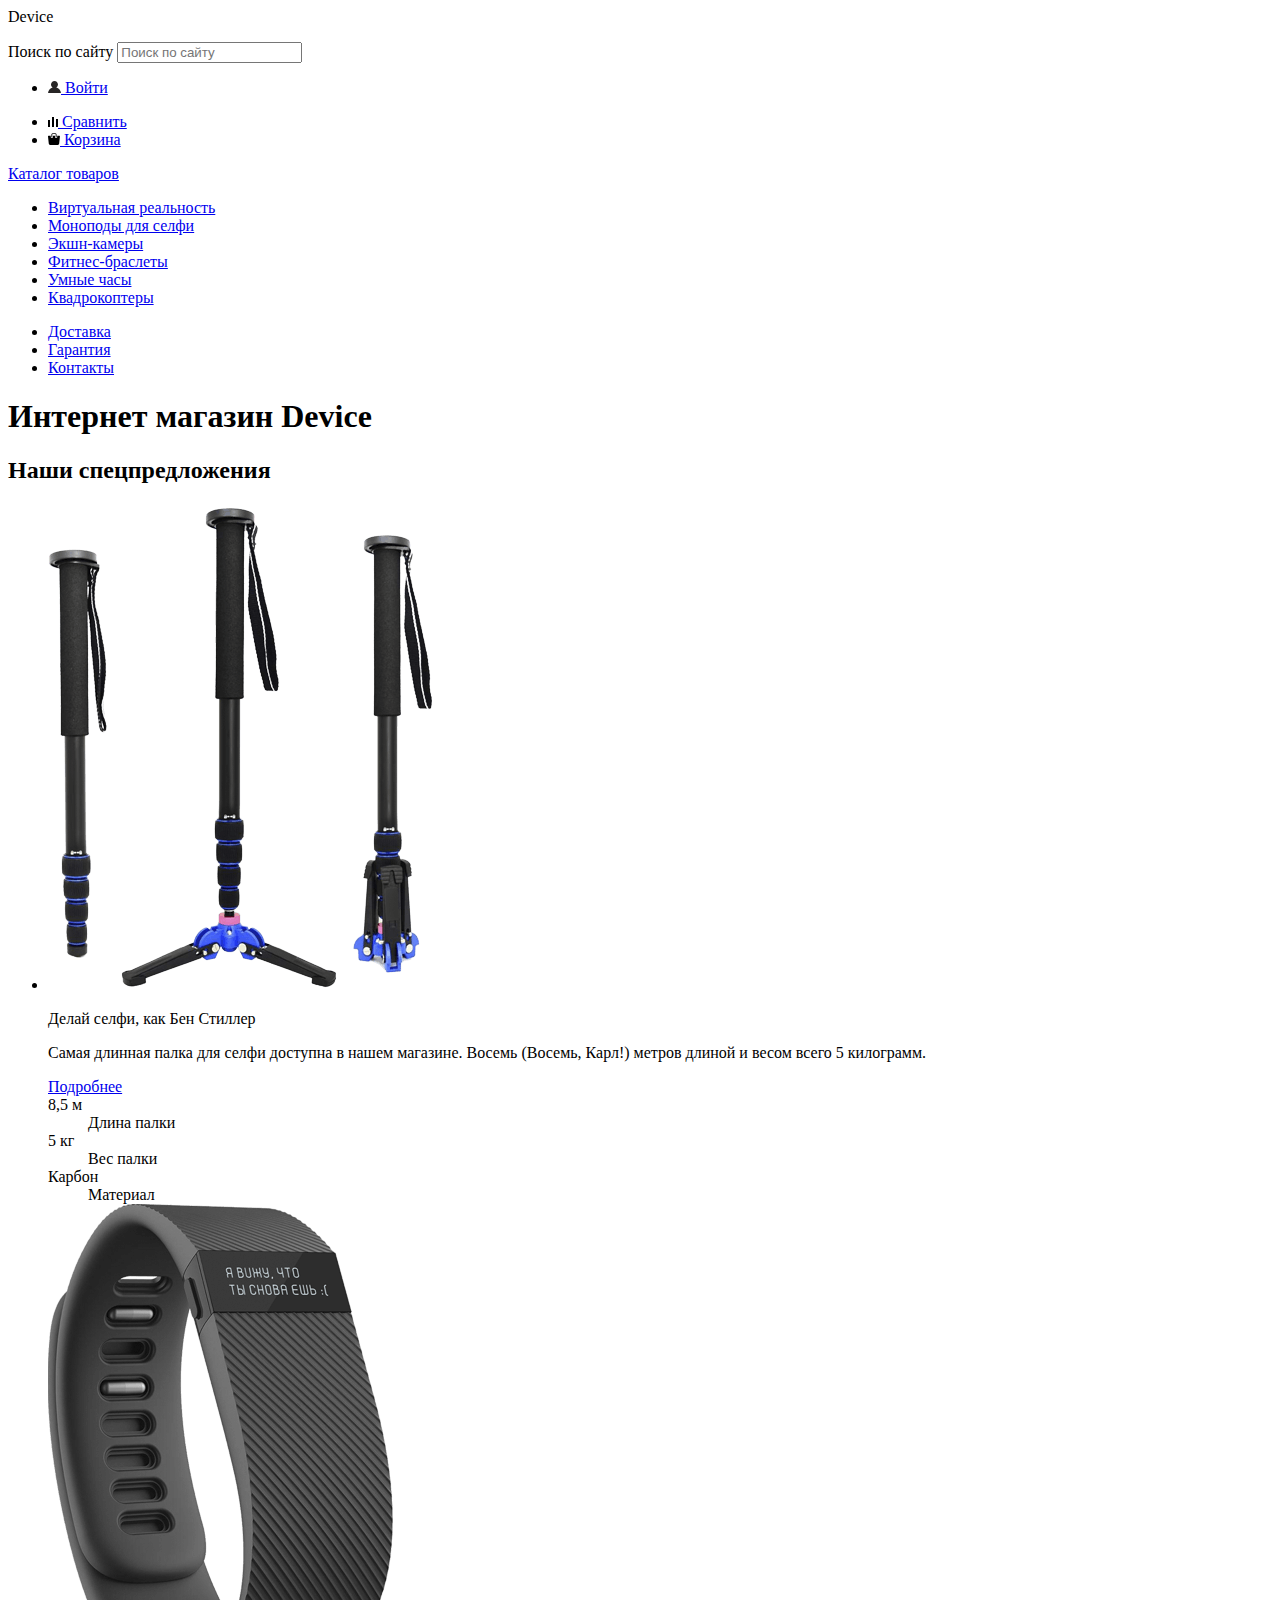
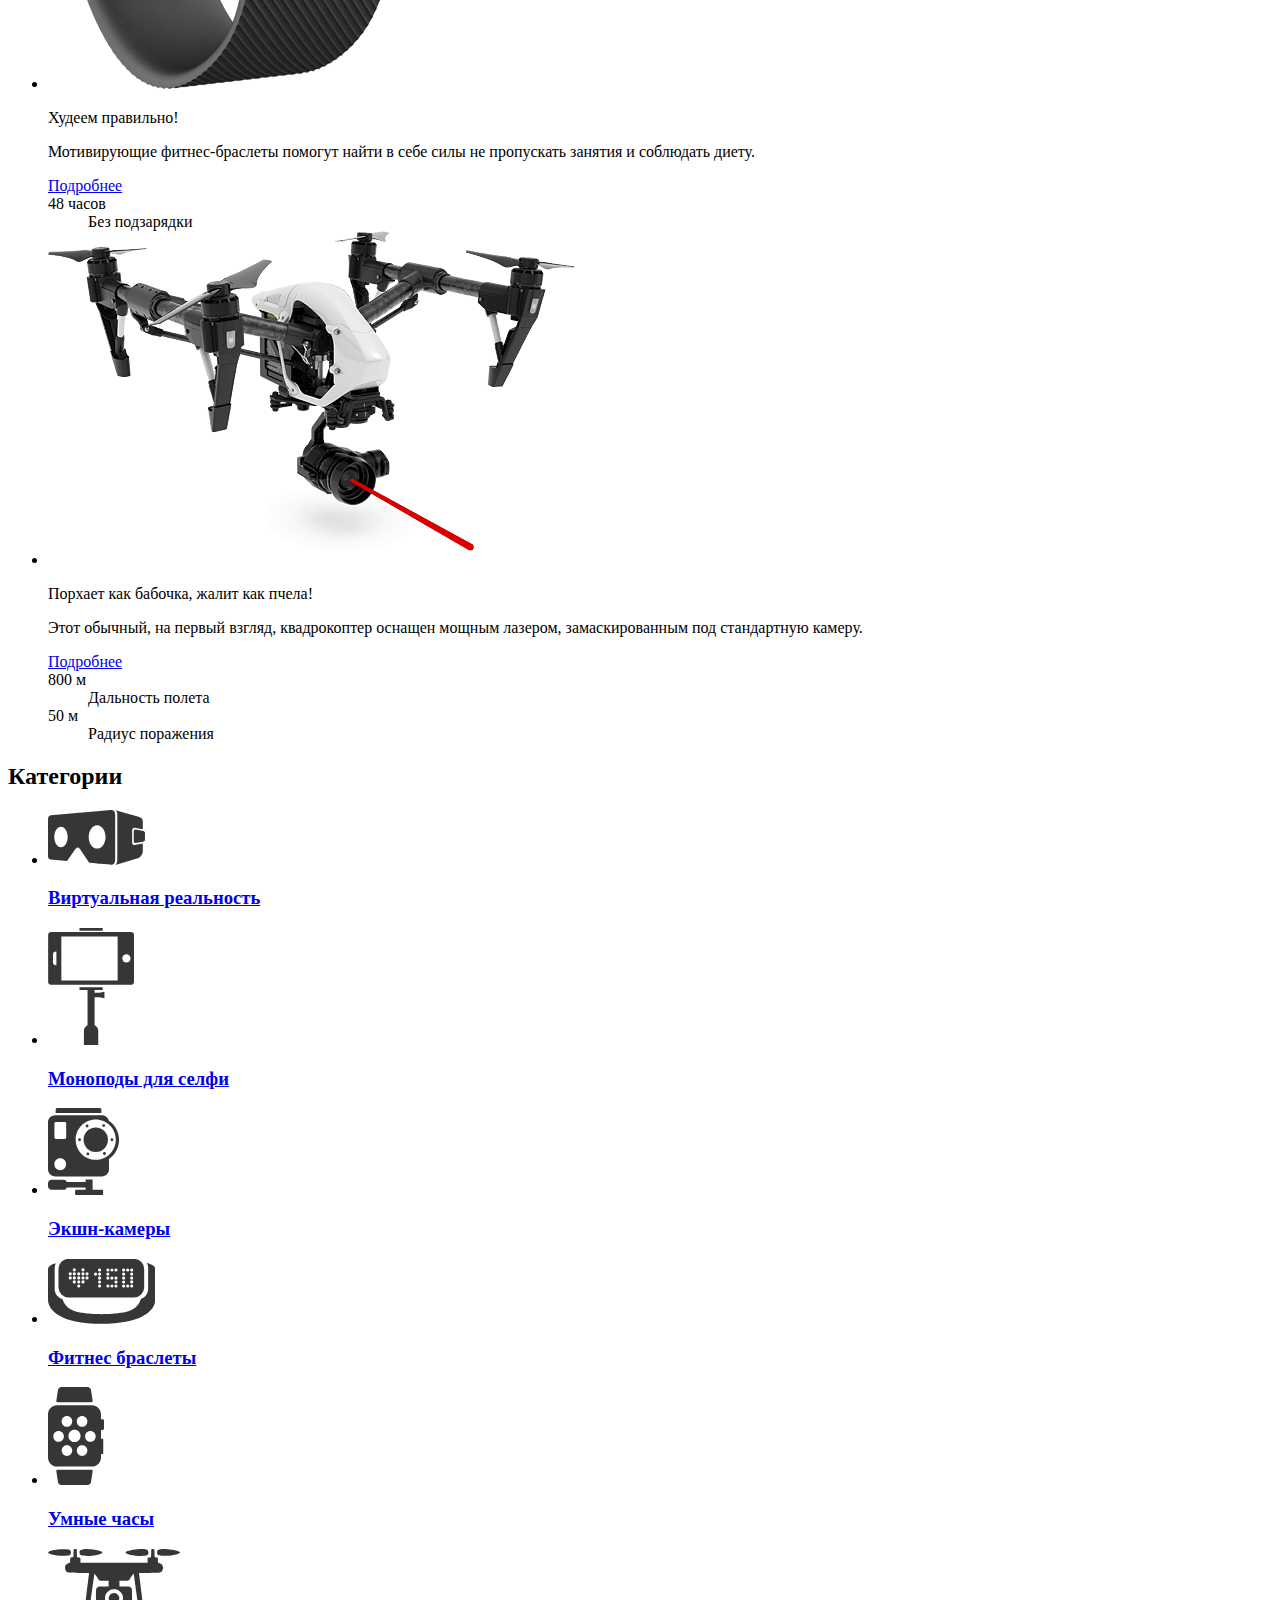
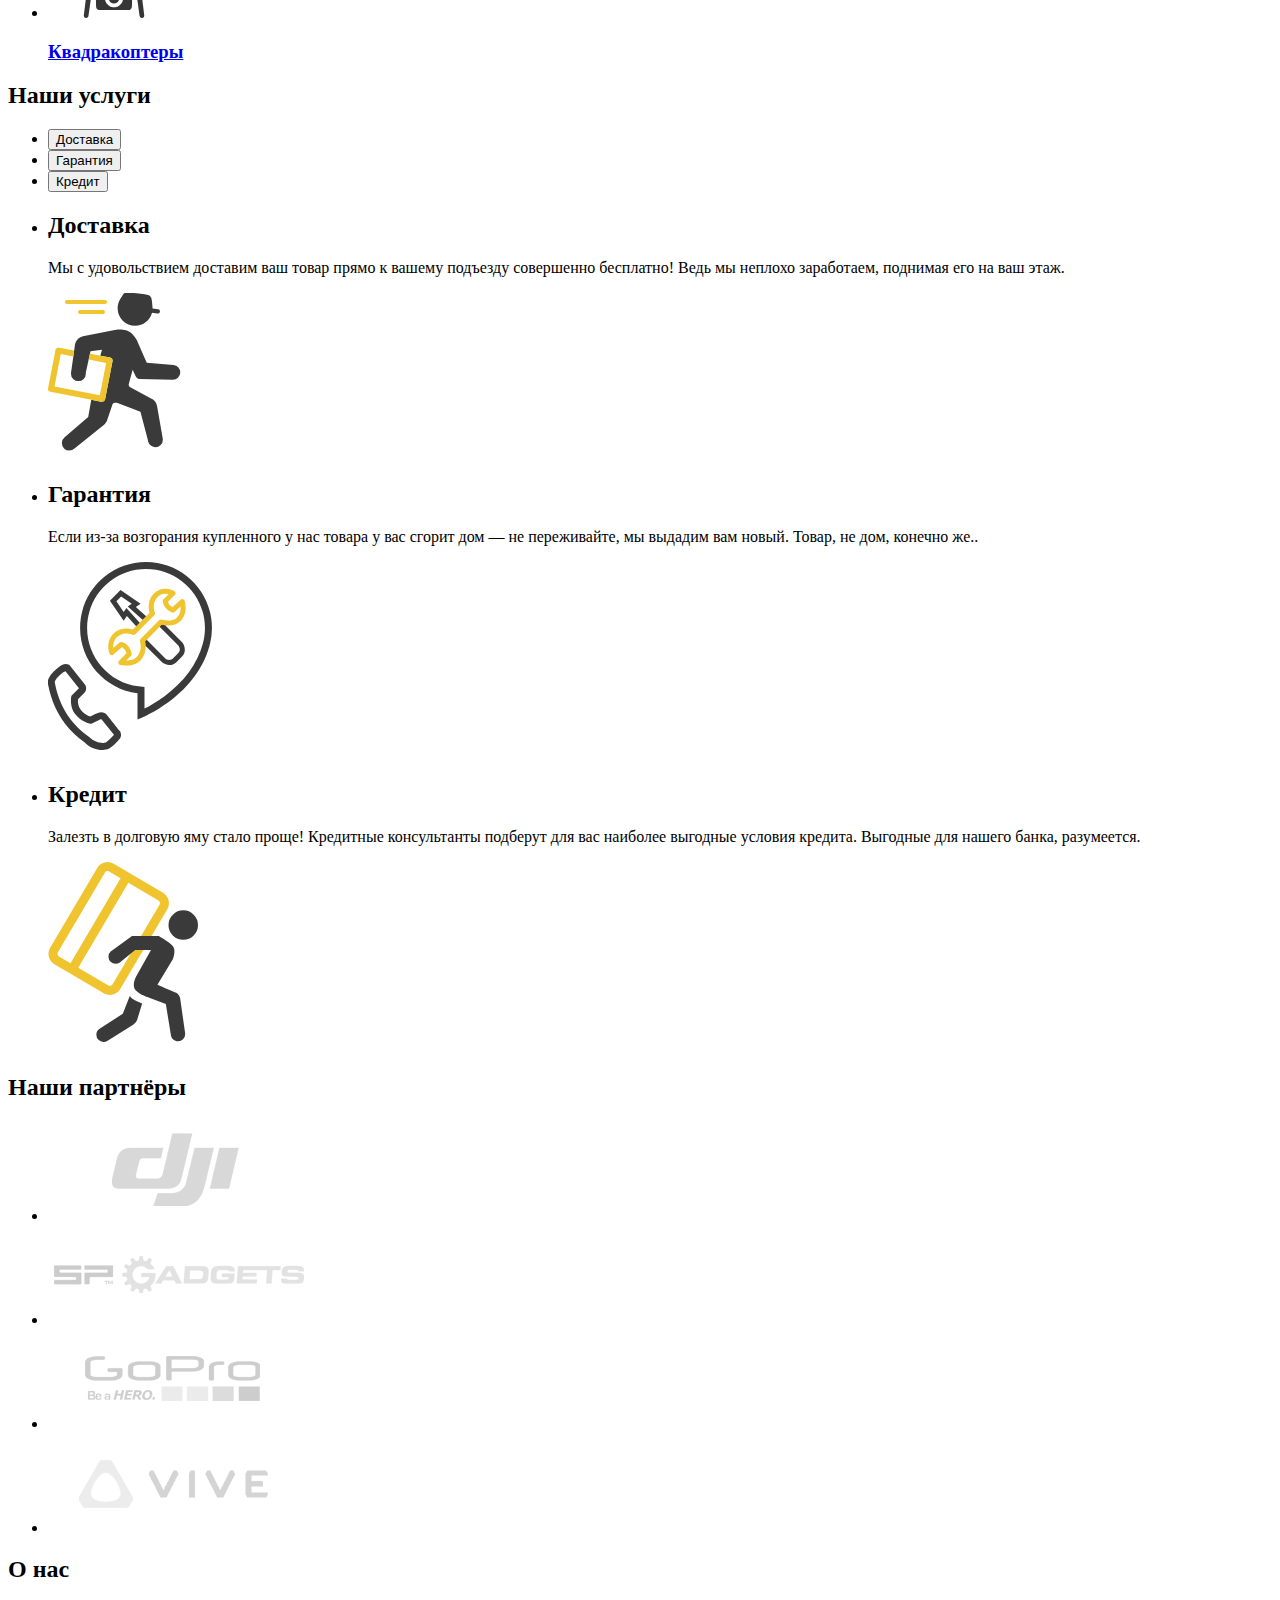
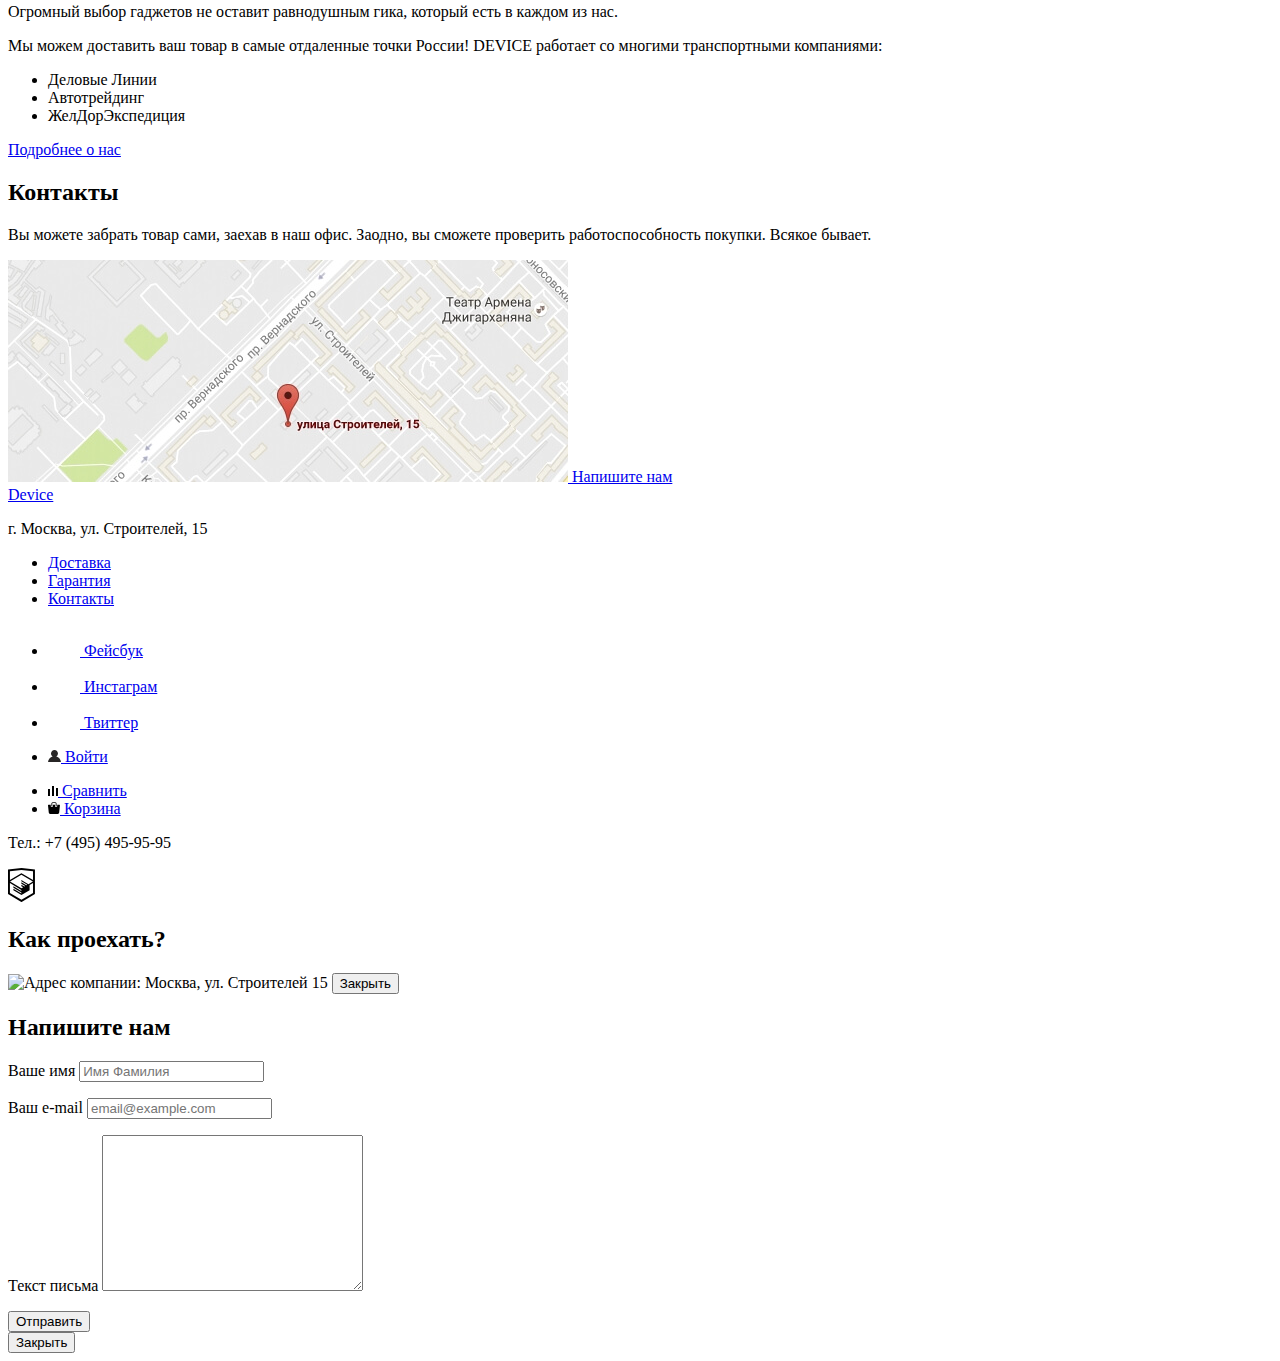
==== commit 854a08c6: "Делаю доступной главную" ====
--- a/index.html
+++ b/index.html
@@ -10,6 +10,10 @@
 <body>
     <header class="header">
         <a class="logo">Device</a>
+        <p class="search-input">
+            <label for="id-text" class="visually-hidden">Поиск по сайту</label>
+            <input type="text" name="text" id="id-text" placeholder="Поиск по сайту">
+        </p>
         <ul class="login">
             <li class="login__item">
                 <a class="login__link" href="#">
@@ -299,7 +303,7 @@
             <a href="#">
                 <img src="img/map.jpg" alt="Карта проезда">
             </a>
-            <button class="button contacts__button-small">Напишите нам</button>
+            <a class="button contacts__button-small" href="#">Напишите нам</a>
         </section>
     </main>
     <footer class="footer">
@@ -385,14 +389,27 @@
     </footer>
     <section class="modal-map">
         <h2 class="visually-hidden">Как проехать?</h2>
-        <img src="#" alt="Карта проезда">
-        <span class="modal-close">x</span> //button
+        <img src="#" alt="Адрес компании: Москва, ул. Строителей 15">
+        <button class="modal-close" type="button">Закрыть</button>
     </section>
     <section class="modal-write">
         <h2 class="visually-hidden">Напишите нам</h2>
-        <!--Здесь будет форма-->
-        <button class="button">Отправить</button>
-        <span class="modal-close">x</span> //button
+        <form class="modal-write-form" action="yandex.ru" method="POST">
+            <p class="modal-write-form-item">
+                <label class="form-label" for="id-name">Ваше имя</label>
+                <input class="form-input form-input_size_small" type="text" name="name" id="id-name" placeholder="Имя Фамилия">
+            </p>
+            <p class="modal-write-form-item">
+                <label class="form-label" for="id-email">Ваш e-mail</label>
+                <input class="form-input form-input_size_small" type="email" name="email" id="id-email" placeholder="email@example.com">
+            </p>
+            <p class="modal-write-form-item">
+                <label class="form-label" for="id-desc">Текст письма</label>
+                <textarea name="desc" id="id-desc" cols="30" rows="10"></textarea>
+            </p>
+            <button class="button">Отправить</button>
+        </form>
+        <button class="modal-close" type="button">Закрыть</button>
     </section>
 </body>
 
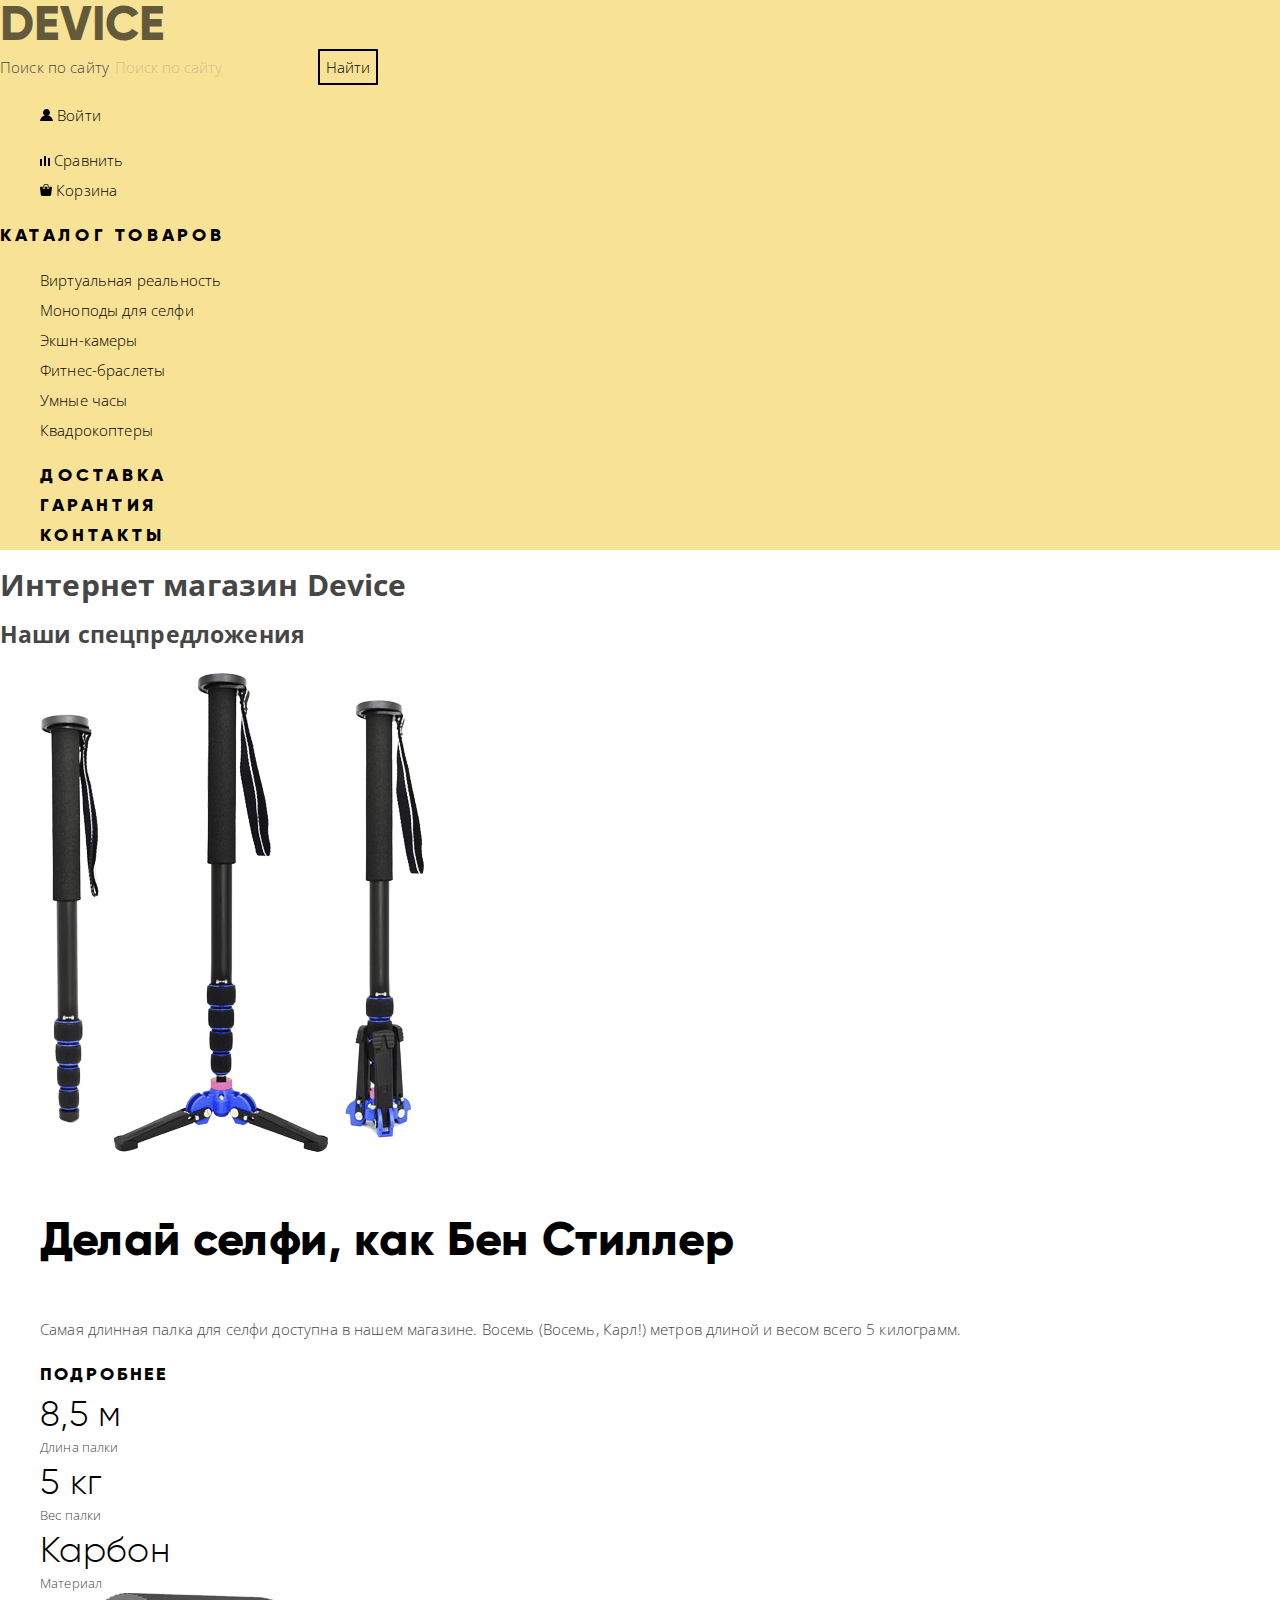
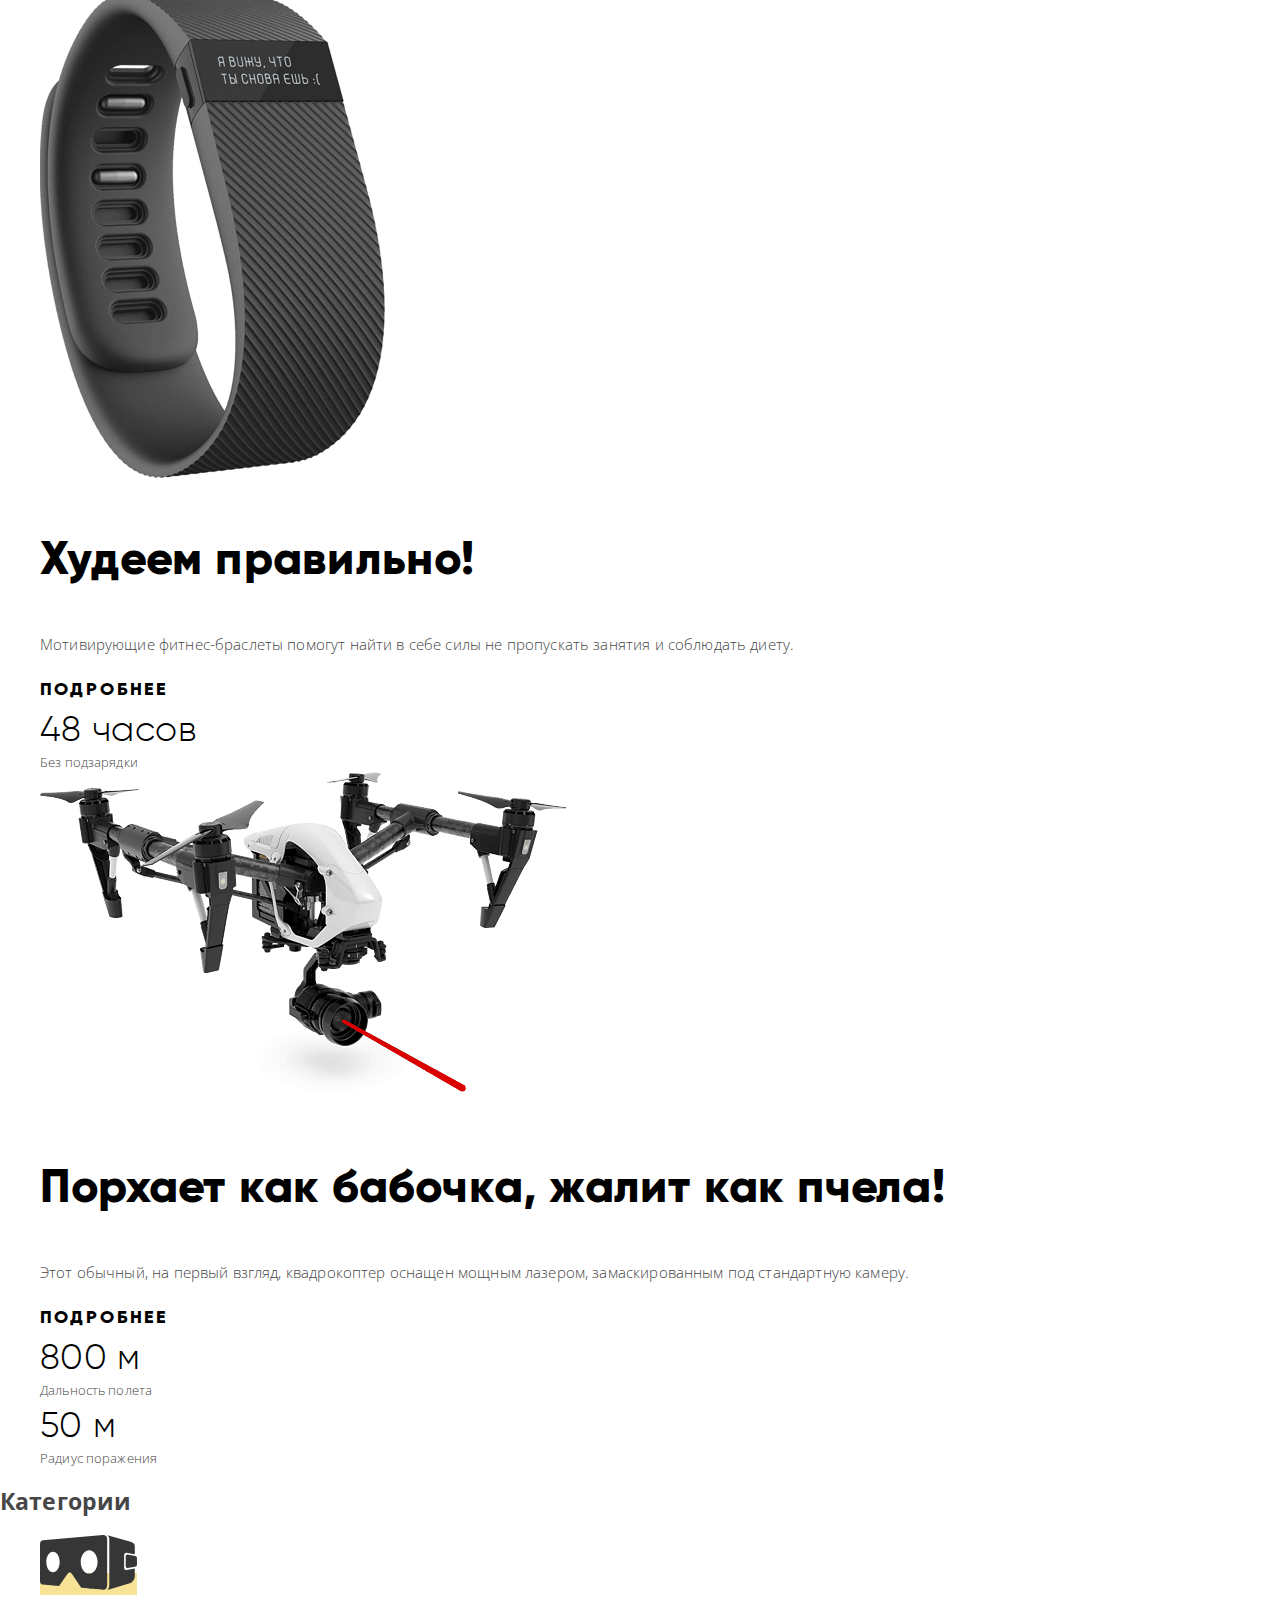
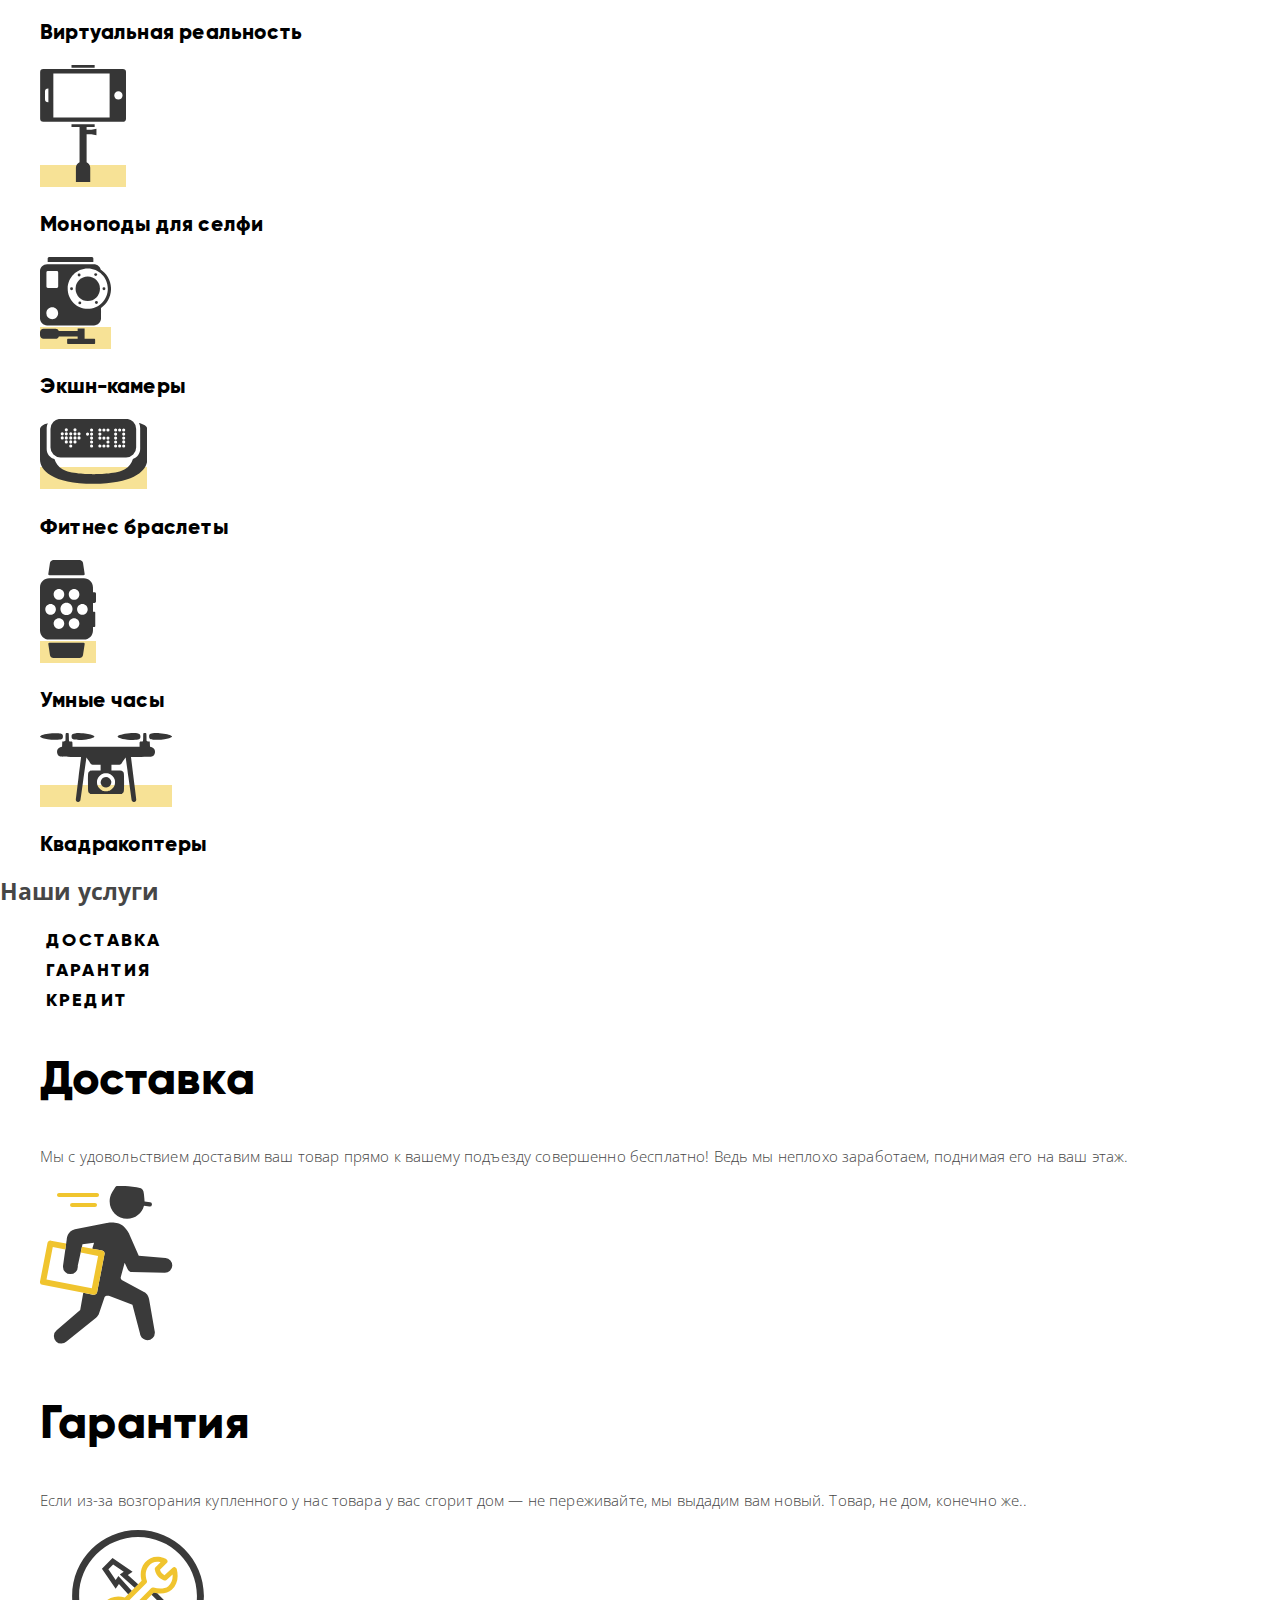
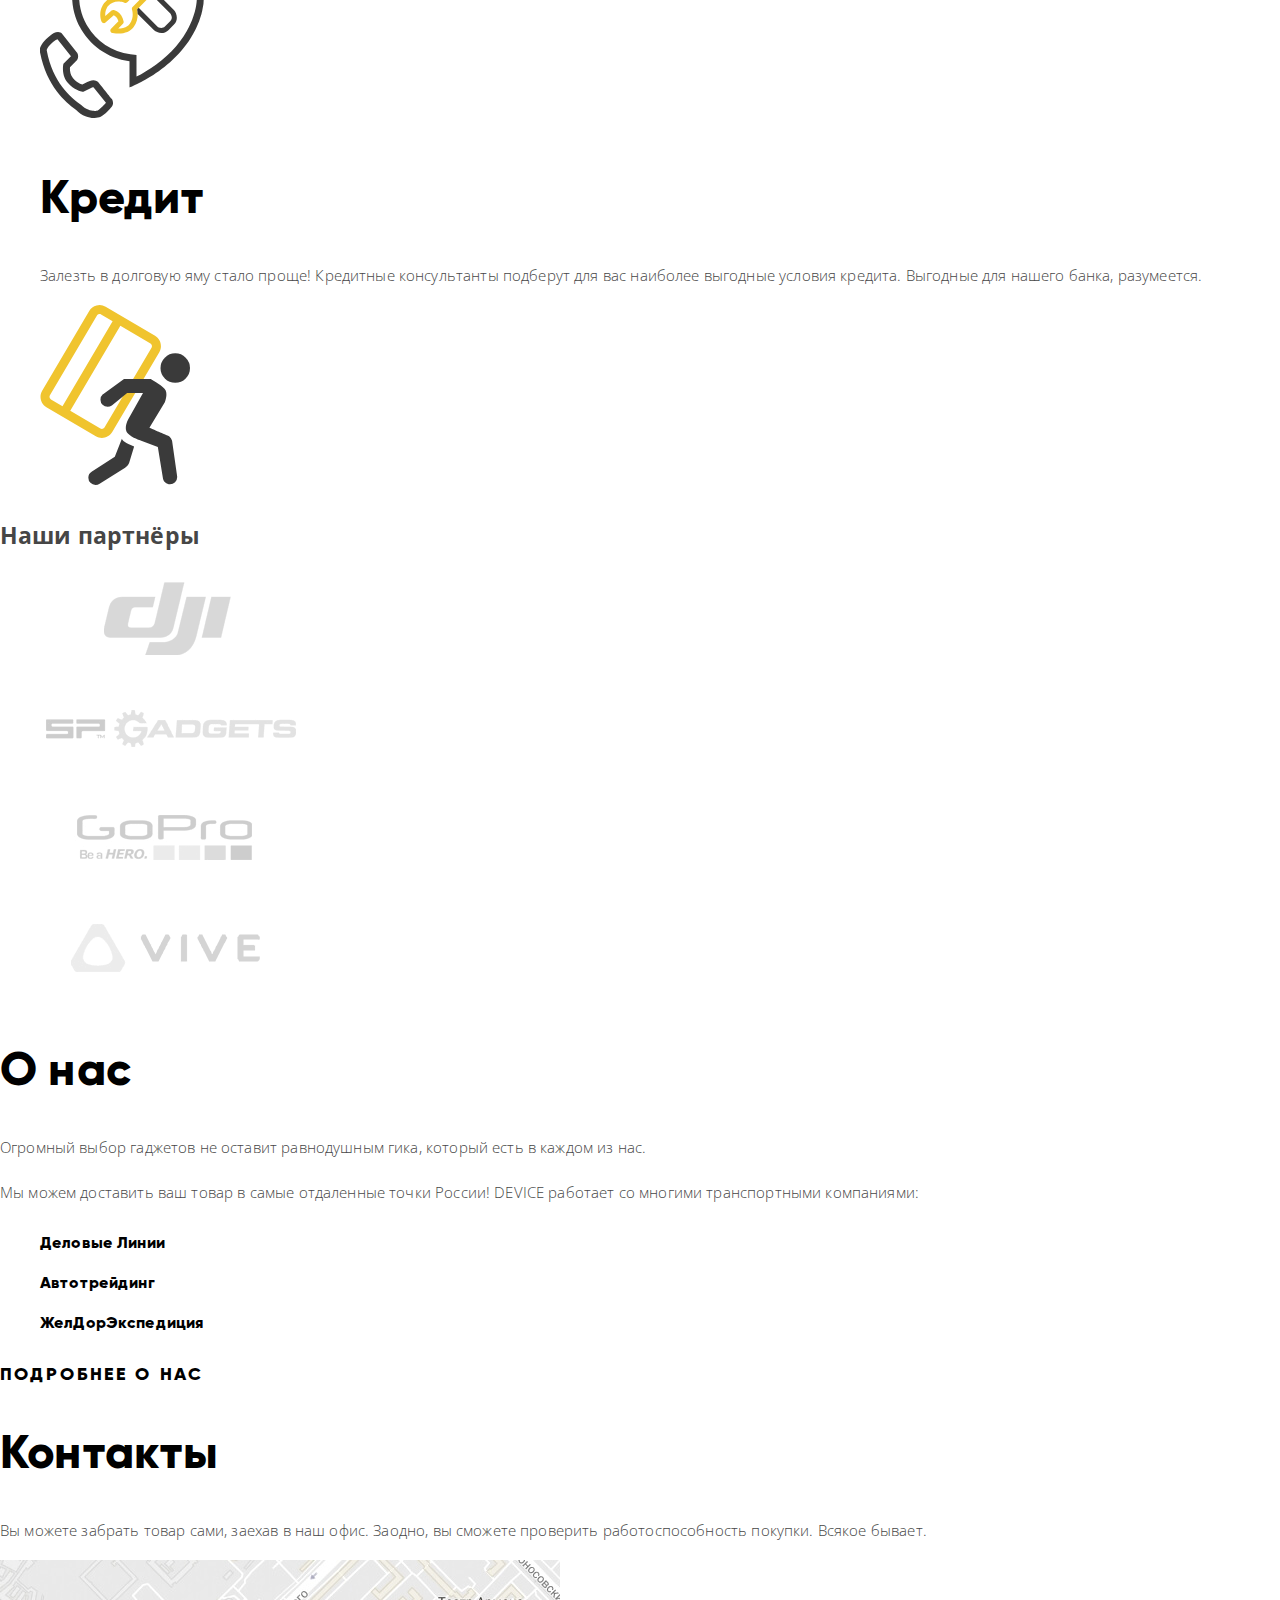
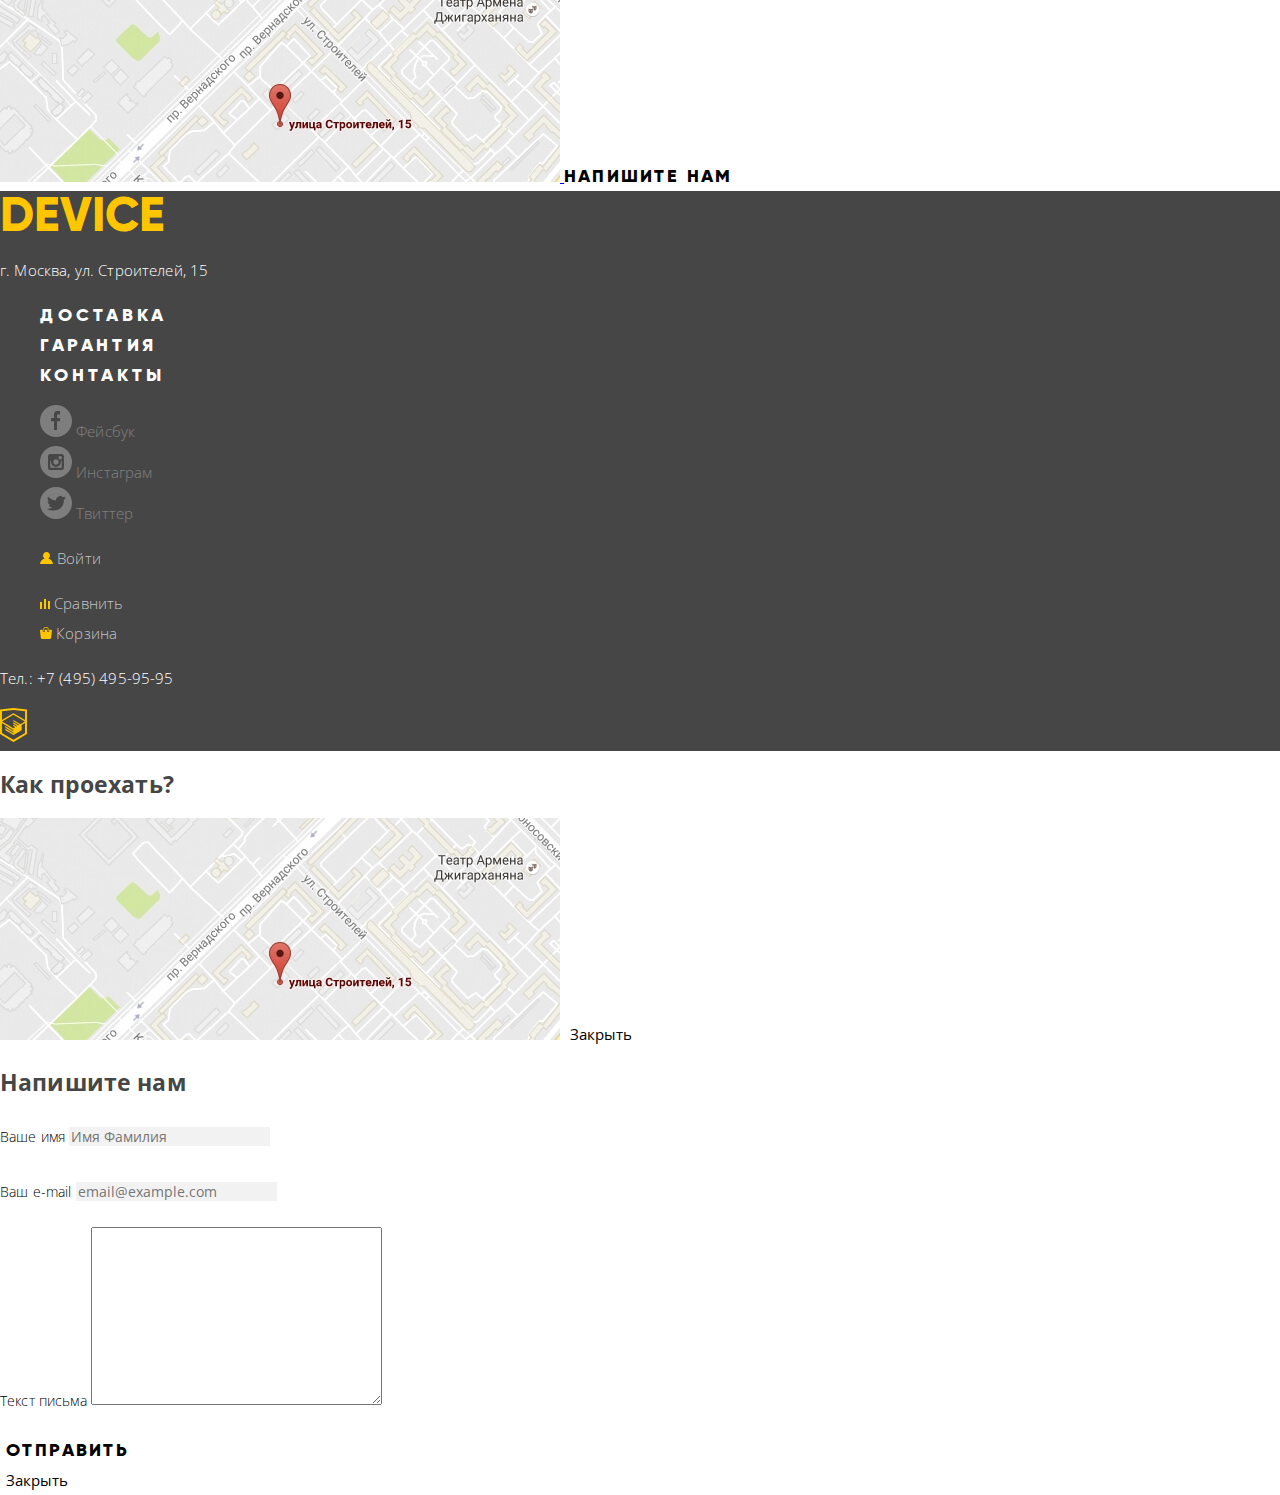
==== commit 4b47894e: "Делаю всю базовую разметку" ====
--- a/index.html
+++ b/index.html
@@ -5,20 +5,24 @@
     <meta charset="UTF-8">
     <meta name="viewport" content="width=device-width, initial-scale=1.0">
     <title>Document</title>
+    <link href="https://fonts.googleapis.com/css?family=Open+Sans:300,400&display=swap" rel="stylesheet">
+    <link rel="stylesheet" href="css/normalize.css">
+    <link rel="stylesheet" href="css/style.css">
 </head>
 
 <body>
     <header class="header">
         <a class="logo">Device</a>
-        <p class="search-input">
-            <label for="id-text" class="visually-hidden">Поиск по сайту</label>
-            <input type="text" name="text" id="id-text" placeholder="Поиск по сайту">
-        </p>
+        <form class="search-form" action="yandex.ru" method="POST"></form>
+        <label for="id-text" class="visually-hidden">Поиск по сайту</label>
+        <input class="search-input" type="text" name="text" id="id-text" placeholder="Поиск по сайту">
+        <button class="search-form__button" type="submit">Найти</button>
+        </form>
         <ul class="login">
             <li class="login__item">
                 <a class="login__link" href="#">
                     <svg xmlns="http://www.w3.org/2000/svg" width="13" height="12">
-                        <path fill="#272525"
+                        <path
                             d="M.032 12H12.97c-.163-2.643-2.074-4.837-4.67-5.543a3.47 3.47 0 0 0 1.687-2.972C9.985 1.56 8.425 0 6.5 0S3.015 1.56 3.015 3.485c0 1.264.68 2.36 1.688 2.972C2.106 7.163.194 9.357.032 12z" />
                     </svg>
                     Войти
@@ -90,7 +94,7 @@
             <ul class="slider-list">
                 <li class="slider-list__item">
                     <img class="slider__photo" src="img/slider-1.png" alt="Самая длинна палка для селфи">
-                    <p class="title">Делай селфи, как Бен Стиллер</p>
+                    <p class="title title_h1">Делай селфи, как Бен Стиллер</p>
                     <p class="text">Самая длинная палка для селфи доступна в нашем магазине. Восемь
                         (Восемь, Карл!) метров длиной и весом всего 5 килограмм.</p>
                     <a class="button" href="#">Подробнее</a>
@@ -98,33 +102,33 @@
                         <dt class="feature__term">8,5 м</dt>
                         <dd class="feature__text">Длина палки</dd>
                         <dt class="feature__term">5 кг</dt>
-                        <dd class="text">Вес палки</dd>
+                        <dd class="feature__text">Вес палки</dd>
                         <dt class="feature__term">Карбон</dt>
-                        <dd class="text">Материал</dd>
+                        <dd class="feature__text">Материал</dd>
                     </dl>
                 </li>
                 <li class="slider-list__item">
                     <img class="slider__photo" src="img/slider-2.png" alt="Мотивирующий фитнес-браслет">
-                    <p class="title">Худеем правильно!</p>
+                    <p class="title title_feature">Худеем правильно!</p>
                     <p class="text">Мотивирующие фитнес-браслеты помогут найти в себе силы не пропускать
                         занятия и соблюдать диету.</p>
                     <a href="#" class="button">Подробнее</a>
                     <dl class="feature">
                         <dt class="feature__term">48 часов</dt>
-                        <dd class="text">Без подзарядки</dd>
+                        <dd class="feature__text">Без подзарядки</dd>
                     </dl>
                 </li>
                 <li class="slider-list__item">
                     <img class="slider__photo" src="img/slider-3.png" alt="Квадракоптер с мощным лазером">
-                    <p class="title">Порхает как бабочка, жалит как пчела!</p>
+                    <p class="title title_feature">Порхает как бабочка, жалит как пчела!</p>
                     <p class="text">Этот обычный, на первый взгляд, квадрокоптер оснащен
                         мощным лазером, замаскированным под стандартную камеру. </p>
                     <a href="#" class="button">Подробнее</a>
                     <dl class="feature">
                         <dt class="feature__term">800 м</dt>
-                        <dd class="text">Дальность полета</dd>
+                        <dd class="feature__text">Дальность полета</dd>
                         <dt class="feature__term">50 м</dt>
-                        <dd class="text">Радиус поражения</dd>
+                        <dd class="feature__text">Радиус поражения</dd>
                     </dl>
                 </li>
             </ul>
@@ -134,7 +138,7 @@
             <h2 class="visually-hidden">Категории</h2>
             <ul class="categories-list">
                 <li class="categories-list__item">
-                    <a class="categories-list__link" href="#">
+                    <a class="categories-list__link title-h3" href="#">
                         <svg xmlns="http://www.w3.org/2000/svg" width="97" height="55" fill="#363636">
                             <path
                                 d="M84.13 32.64V20.003c0-1.3 1.045-2.37 2.335-2.37l8.326 1.58V11.02c0-2.355-1.708-3.43-4.202-4.265L67.403.175c1.616 1.4 1.9 2.04 1.9 4.396v45.2c0 2.356-.45 4.066-1.967 5.2L90.6 47.925c2.4-.833 4.202-4.216 4.202-6.572V33.44l-8.326 1.567c-1.3.002-2.335-1.06-2.335-2.368zm11-11.66l-7.598-1.444c-1.008 0-1.824.83-1.824 1.85v9.868c0 1.023.816 1.852 1.824 1.852l7.598-1.43c1.154-.42 1.824-.83 1.824-1.852V22.83c0-1.022-.766-1.507-1.824-1.85zM67.17 4.483c0-5.08-4.232-4.46-4.232-4.46l-60.1 5.12c-2.994.41-2.837 4.39-2.837 4.39L0 45.812c0 3.743 2.6 3.753 2.6 3.753l16.477 1.403L27.212 39.3s1.1-1.828 2.505-1.828 2.432 1.86 2.432 1.86l9.06 13.52s18.895 1.9 22.52 1.9 3.44-5.024 3.44-5.024V4.483zm-54.188 32.7c-3.698 0-6.696-4.6-6.696-10.275s2.998-10.275 6.696-10.275 6.696 4.6 6.696 10.275-2.998 10.275-6.696 10.275zM49.14 38.62c-4.662 0-8.44-5.24-8.44-11.7s3.78-11.702 8.44-11.702 8.442 5.24 8.442 11.702-3.78 11.7-8.442 11.7z" />
@@ -143,7 +147,7 @@
                     </a>
                 </li>
                 <li class="categories-list__item">
-                    <a class="categories-list__link" href="#">
+                    <a class="categories-list__link title-h3" href="#">
                         <svg xmlns="http://www.w3.org/2000/svg" width="86" height="117" fill="#363636">
                             <path
                                 d="M82.82 4H3.33A3.19 3.19 0 0 0 .142 7.199v46.413a3.19 3.19 0 0 0 3.188 3.189h79.492a3.19 3.19 0 0 0 3.189-3.189V7.2a3.19 3.19 0 0 0-3.19-3.188zM8.392 37.236h-.226a3.19 3.19 0 0 1-3.189-3.189v-7.283a3.19 3.19 0 0 1 3.189-3.188h.226v13.66zm61.23 15.172H13.34V8.402h56.282v44.006zM78.4 34.552c-2.3 0-4.146-1.855-4.146-4.147s1.856-4.147 4.146-4.147a4.15 4.15 0 0 1 4.148 4.147c0 2.292-1.857 4.147-4.148 4.147zM31.497 0h23.157v2.758H31.497zm15.11 64.86v-2.973h8.046V59.13H31.498v2.758h8.045v35.246c-2.14.938-3.635 3.072-3.635 5.56V117h14.335v-14.307c0-2.486-1.495-4.62-3.636-5.557v-28h4.796l5.05 1.213v-6.7l-5.05 1.213h-4.795z" />
@@ -152,7 +156,7 @@
                     </a>
                 </li>
                 <li class="categories-list__item">
-                    <a class="categories-list__link" href="#">
+                    <a class="categories-list__link title-h3" href="#">
                         <svg xmlns="http://www.w3.org/2000/svg" width="71" height="87" fill="#363636">
                             <path
                                 d="M53.35 1.5c0-.736-.578-1.5-1.3-1.5H9.053c-.733 0-1.38.754-1.38 1.5v3.522H53.35V1.5zm.852 80.3h-9.597V71.426h-6.958v2.507H18.774c-.537-1.254-1.757-2.148-3.18-2.148H3.56C1.642 71.784 0 73.387 0 75.3v3.018c0 1.924 1.642 3.48 3.56 3.48h12.035c1.5 0 2.792-.896 3.27-2.326H37.65v2.326h-9.52c-.533 0-1 .437-1 .972v3.172c0 .535.478 1.048 1 1.048h26.072c.533 0 .93-.513.93-1.048V82.78c0-.535-.397-.97-.93-.97zm6.464-69.4c-.86-2.937-3.567-5.05-6.77-5.05H7.148C3.25 7.34 0 10.45 0 14.36v46.9c0 3.912 3.25 7.12 7.148 7.12h46.747c3.898 0 7.126-3.2 7.126-7.12V50.915c6.066-4.204 10-11.2 10-19.164-.001-8.08-4.132-15.18-10.356-19.36zM12.238 62.15a5.91 5.91 0 0 1-5.9-5.92c0-3.27 2.642-5.922 5.9-5.922s5.902 2.652 5.902 5.922-2.643 5.92-5.902 5.92zm5.96-32.605a1.42 1.42 0 0 1-1.418 1.422H7.84a1.42 1.42 0 0 1-1.418-1.422v-14.16a1.42 1.42 0 0 1 1.418-1.423h8.94a1.42 1.42 0 0 1 1.418 1.423v14.16zM47.76 51.857c-11.076 0-20.057-9-20.057-20.123S36.684 11.6 47.76 11.6s20.058 9 20.058 20.124-8.98 20.123-20.058 20.123z" />
@@ -167,7 +171,7 @@
                     </a>
                 </li>
                 <li class="categories-list__item">
-                    <a class="categories-list__link" href="#">
+                    <a class="categories-list__link title-h3" href="#">
                         <svg xmlns="http://www.w3.org/2000/svg" width="107" height="65" fill="#363636">
                             <path
                                 d="M98.967 4.074c.752 1.44 1.2 3.08 1.2 4.818v21.102c0 4.616-3.092 8.527-7.246 9.9-1.325 3.987-3.778 7.854-8.05 10.432-8.676 5.23-31.124 4.837-31.198 4.837s-22.513.395-31.2-4.837c-4.216-2.545-6.708-6.347-8.042-10.28-4.418-1.2-7.756-5.25-7.756-10.053v-21.1c0-1.688.427-3.282 1.14-4.693C4.17 5.1 0 6.918 0 10.434v29.983C0 50.668 11.84 64.85 53.657 64.85s53.657-14.182 53.657-24.433V10.434c-.001-3.684-4.576-5.494-8.347-6.36zM20.56 38.46h65.523a10.08 10.08 0 0 0 10.074-10.077V9.935A10.08 10.08 0 0 0 86.084-.14H20.56A10.08 10.08 0 0 0 10.486 9.935v18.447a10.08 10.08 0 0 0 10.075 10.077zm63.134-29a1.57 1.57 0 0 1 1.569 1.57 1.57 1.57 0 0 1-1.569 1.569 1.57 1.57 0 0 1-1.568-1.569 1.57 1.57 0 0 1 1.568-1.57zm0 4.04a1.57 1.57 0 0 1 1.569 1.568 1.57 1.57 0 0 1-1.569 1.569 1.57 1.57 0 0 1-1.568-1.569 1.57 1.57 0 0 1 1.568-1.568zm0 4.04a1.57 1.57 0 0 1 1.569 1.569 1.57 1.57 0 0 1-1.569 1.569 1.57 1.57 0 0 1-1.568-1.569 1.57 1.57 0 0 1 1.568-1.569zm0 3.827a1.57 1.57 0 0 1 1.569 1.569 1.57 1.57 0 0 1-1.569 1.568c-.867 0-1.568-.7-1.568-1.568a1.57 1.57 0 0 1 1.568-1.569zm0 4.04a1.57 1.57 0 0 1 1.569 1.569 1.57 1.57 0 0 1-1.569 1.568 1.57 1.57 0 0 1-1.568-1.568 1.57 1.57 0 0 1 1.568-1.569zm-4.04-15.944a1.57 1.57 0 0 1 1.568 1.57 1.57 1.57 0 0 1-1.568 1.569 1.57 1.57 0 0 1-1.568-1.569 1.57 1.57 0 0 1 1.568-1.57zm0 15.944a1.57 1.57 0 0 1 1.568 1.569 1.57 1.57 0 0 1-1.568 1.568 1.57 1.57 0 0 1-1.568-1.568 1.57 1.57 0 0 1 1.568-1.569zM75.62 9.468a1.57 1.57 0 0 1 1.568 1.57 1.57 1.57 0 0 1-1.568 1.569 1.57 1.57 0 0 1-1.569-1.569 1.57 1.57 0 0 1 1.569-1.57zm0 4.04a1.57 1.57 0 0 1 1.568 1.568 1.57 1.57 0 0 1-1.568 1.569 1.57 1.57 0 0 1-1.569-1.569 1.57 1.57 0 0 1 1.569-1.568zm0 4.04a1.57 1.57 0 0 1 1.568 1.569 1.57 1.57 0 0 1-1.568 1.569 1.57 1.57 0 0 1-1.569-1.569 1.57 1.57 0 0 1 1.569-1.569zm0 3.827a1.57 1.57 0 0 1 1.568 1.569 1.57 1.57 0 0 1-1.568 1.568 1.57 1.57 0 0 1-1.569-1.568 1.57 1.57 0 0 1 1.569-1.569zm0 4.04a1.57 1.57 0 0 1 1.568 1.569 1.57 1.57 0 0 1-1.568 1.568 1.57 1.57 0 0 1-1.569-1.568 1.57 1.57 0 0 1 1.569-1.569zM67.965 9.468a1.57 1.57 0 0 1 1.568 1.57 1.57 1.57 0 0 1-1.568 1.569 1.57 1.57 0 0 1-1.568-1.569 1.57 1.57 0 0 1 1.568-1.57zm0 8.078a1.57 1.57 0 0 1 1.568 1.569 1.57 1.57 0 0 1-1.568 1.569 1.57 1.57 0 0 1-1.568-1.569 1.57 1.57 0 0 1 1.568-1.569zm0 3.88c.867 0 1.568.7 1.568 1.568a1.57 1.57 0 0 1-1.568 1.569 1.57 1.57 0 0 1-1.568-1.569 1.57 1.57 0 0 1 1.568-1.568zm0 3.985a1.57 1.57 0 0 1 1.568 1.569 1.57 1.57 0 0 1-1.568 1.568 1.57 1.57 0 0 1-1.568-1.568 1.57 1.57 0 0 1 1.568-1.569zm-4.04-15.944a1.57 1.57 0 0 1 1.57 1.57 1.57 1.57 0 0 1-1.57 1.569 1.57 1.57 0 0 1-1.569-1.569 1.57 1.57 0 0 1 1.569-1.57zm0 8.078a1.57 1.57 0 0 1 1.57 1.569 1.57 1.57 0 0 1-1.57 1.569 1.57 1.57 0 0 1-1.569-1.569 1.57 1.57 0 0 1 1.569-1.569zm0 7.866a1.57 1.57 0 0 1 1.57 1.569 1.57 1.57 0 0 1-1.57 1.568 1.57 1.57 0 0 1-1.569-1.568 1.57 1.57 0 0 1 1.569-1.569zM59.888 9.468a1.57 1.57 0 0 1 1.569 1.57 1.57 1.57 0 0 1-1.569 1.569 1.57 1.57 0 0 1-1.568-1.569c-.001-.868.7-1.57 1.568-1.57zm0 4.04a1.57 1.57 0 0 1 1.569 1.568 1.57 1.57 0 0 1-1.569 1.569 1.57 1.57 0 0 1-1.568-1.569 1.57 1.57 0 0 1 1.568-1.568zm0 4.04a1.57 1.57 0 0 1 1.569 1.569 1.57 1.57 0 0 1-1.569 1.569 1.57 1.57 0 0 1-1.568-1.569c-.001-.867.7-1.57 1.568-1.57zm0 7.866a1.57 1.57 0 0 1 1.569 1.569 1.57 1.57 0 0 1-1.569 1.568 1.57 1.57 0 0 1-1.568-1.568c-.001-.867.7-1.57 1.568-1.57zm-8.3-15.944a1.57 1.57 0 0 1 1.569 1.57 1.57 1.57 0 0 1-1.569 1.569 1.57 1.57 0 0 1-1.568-1.569c-.001-.868.7-1.57 1.568-1.57zm0 4.04a1.57 1.57 0 0 1 1.569 1.568 1.57 1.57 0 0 1-1.569 1.569 1.57 1.57 0 0 1-1.568-1.569 1.57 1.57 0 0 1 1.568-1.568zm0 4.04a1.57 1.57 0 0 1 1.569 1.569 1.57 1.57 0 0 1-1.569 1.569 1.57 1.57 0 0 1-1.568-1.569c-.001-.867.7-1.57 1.568-1.57zm0 3.88a1.57 1.57 0 0 1 1.569 1.568 1.57 1.57 0 0 1-1.569 1.569 1.57 1.57 0 0 1-1.568-1.569c-.001-.867.7-1.568 1.568-1.568zm0 3.985a1.57 1.57 0 0 1 1.569 1.569 1.57 1.57 0 0 1-1.569 1.568 1.57 1.57 0 0 1-1.568-1.568c-.001-.867.7-1.57 1.568-1.57zM47.548 13.5a1.57 1.57 0 0 1 1.568 1.568 1.57 1.57 0 0 1-1.568 1.569 1.57 1.57 0 0 1-1.569-1.569 1.57 1.57 0 0 1 1.569-1.568zm-8.502-.212a1.57 1.57 0 1 1-1.571 1.568 1.57 1.57 0 0 1 1.571-1.568zm0 4.038a1.57 1.57 0 0 1 0 3.14 1.57 1.57 0 1 1 0-3.14zm-4.04-8.078a1.57 1.57 0 0 1 1.568 1.57 1.57 1.57 0 0 1-1.568 1.568 1.57 1.57 0 0 1-1.569-1.568 1.57 1.57 0 0 1 1.569-1.57zm0 4.04a1.57 1.57 0 0 1 1.568 1.568 1.57 1.57 0 0 1-1.568 1.569 1.57 1.57 0 0 1-1.569-1.569 1.57 1.57 0 0 1 1.569-1.568zm0 4.038a1.57 1.57 0 0 1 0 3.14 1.57 1.57 0 0 1 0-3.14zm0 4.04a1.57 1.57 0 0 1 1.568 1.569 1.57 1.57 0 0 1-1.568 1.568 1.57 1.57 0 0 1-1.569-1.568 1.57 1.57 0 0 1 1.569-1.569zm-4.254-8.078a1.57 1.57 0 0 1 1.569 1.568 1.57 1.57 0 0 1-1.569 1.569 1.57 1.57 0 0 1-1.568-1.569 1.57 1.57 0 0 1 1.568-1.568zm0 4.038a1.57 1.57 0 0 1 0 3.14 1.57 1.57 0 0 1 0-3.14zm0 4.04a1.57 1.57 0 0 1 1.569 1.569 1.57 1.57 0 0 1-1.569 1.568c-.867 0-1.568-.7-1.568-1.568a1.57 1.57 0 0 1 1.568-1.569zm0 4.04a1.57 1.57 0 0 1 1.569 1.569 1.57 1.57 0 0 1-1.569 1.568 1.57 1.57 0 0 1-1.568-1.568 1.57 1.57 0 0 1 1.568-1.569zM26.3 9.255a1.57 1.57 0 1 1-1.569 1.57 1.57 1.57 0 0 1 1.569-1.57zm0 4.04a1.57 1.57 0 1 1-1.569 1.568 1.57 1.57 0 0 1 1.569-1.568zm0 4.038a1.57 1.57 0 1 1 0 3.14 1.57 1.57 0 0 1 0-3.14zm0 4.04a1.57 1.57 0 1 1-1.569 1.569 1.57 1.57 0 0 1 1.569-1.569zm-4.037-8.078a1.57 1.57 0 0 1 1.569 1.568 1.57 1.57 0 0 1-1.569 1.569 1.57 1.57 0 0 1-1.569-1.569 1.57 1.57 0 0 1 1.569-1.568zm0 4.038a1.57 1.57 0 0 1 0 3.14 1.57 1.57 0 0 1 0-3.14z" />
@@ -176,7 +180,7 @@
                     </a>
                 </li>
                 <li class="categories-list__item">
-                    <a class="categories-list__link" href="#">
+                    <a class="categories-list__link title-h3" href="#">
                         <svg xmlns="http://www.w3.org/2000/svg" width="56" height="98" fill="#363636">
                             <path
                                 d="M54.494 32.197H52.98v-4.64c0-5.052-4.087-9.186-9.082-9.186H9.082C4.086 18.372 0 22.505 0 27.557v42.868C0 75.477 4.087 79.6 9.083 79.6h34.815c4.995 0 9.082-4.133 9.082-9.185V67h1.515c.415 0 .757-.344.757-.764v-13.78c0-.42-.342-.766-.757-.766H52.98v-8.788h1.515c.832 0 1.514-.688 1.514-1.53v-7.654a1.53 1.53 0 0 0-1.515-1.531zm-20.412-3.1c2.926 0 5.3 2.398 5.3 5.358s-2.373 5.358-5.3 5.358-5.298-2.398-5.298-5.358 2.372-5.358 5.298-5.358zm-15.137 0c2.925 0 5.298 2.398 5.298 5.358s-2.373 5.358-5.298 5.358-5.298-2.398-5.298-5.358 2.372-5.358 5.298-5.358zm-13.648 20.3c0-2.96 2.37-5.358 5.298-5.358s5.298 2.4 5.298 5.358-2.373 5.358-5.298 5.358-5.298-2.4-5.298-5.358zm13.648 19.497c-2.926 0-5.298-2.398-5.298-5.358s2.372-5.358 5.298-5.358 5.298 2.398 5.298 5.358-2.373 5.358-5.298 5.358zm1.5-19.903c0-3.382 2.7-6.124 6.055-6.124s6.055 2.742 6.055 6.124-2.7 6.124-6.055 6.124-6.055-2.742-6.055-6.124zm13.647 19.903c-2.926 0-5.298-2.398-5.298-5.358s2.372-5.358 5.298-5.358 5.3 2.398 5.3 5.358-2.373 5.358-5.3 5.358zm8.302-14.138c-2.927 0-5.298-2.4-5.298-5.358s2.37-5.358 5.298-5.358 5.298 2.4 5.298 5.358-2.372 5.358-5.298 5.358zM9.646 15.3h33.687a1.28 1.28 0 0 0 1.306-1.514L43.023 3.028C42.77 1.362 41.2 0 39.506 0H13.474c-1.686 0-3.268 1.362-3.517 3.028L8.342 13.795a1.28 1.28 0 0 0 1.304 1.515zm33.687 67.37H9.646a1.28 1.28 0 0 0-1.304 1.516l1.615 10.767c.25 1.666 1.832 3.028 3.516 3.028h26.032c1.684 0 3.266-1.362 3.517-3.026l1.615-10.77a1.28 1.28 0 0 0-1.304-1.516z" />
@@ -185,7 +189,7 @@
                     </a>
                 </li>
                 <li class="categories-list__item">
-                    <a class="categories-list__link" href="#">
+                    <a class="categories-list__link title-h3" href="#">
                         <svg xmlns="http://www.w3.org/2000/svg" width="132" height="69" fill="#363636">
                             <path
                                 d="M12.052.258C6.507.745 1.838 1.85.575 2.93c-.723.616-.723.616-.232 1.156.645.72 3.713 1.645 7.248 2.236 3.998.668 12.5.693 13.723.05 1.212-.668 1.624-1.414 1.624-2.98 0-1.62-.62-2.416-2.218-2.852C19.274.154 14.94 0 12.052.258zm13.722.23c-.13.283-.258 2.108-.258 4.112 0 4.06.155 3.778-2.192 3.933l-1.03.077-.258 5.088-1.186.283c-2.58.668-4 2.595-3.8 5.294.128 1.927 1.03 3.34 2.58 4.087 1.1.513 1.47.538 11.246.538 5.545 0 10.137.08 10.2.18.05.128-1.1 9.407-2.58 20.64l-2.7 21.666c-.05 1.617.826 2.62 2.348 2.62 1.237 0 2.012-.642 2.32-1.9.13-.514 1.496-10.333 3.018-21.82l2.94-20.87c.103 0 1.083 1.413 2.192 3.136 2.94 4.626 2.4 4.317 7.635 4.317h4.358v5.63l-5.133.077c-4.72.077-5.2.127-5.88.615-1.573 1.157-1.625 1.415-1.625 10.977 0 9.534.026 9.792 1.522 11.05l.85.695h31.365l.85-.695c1.496-1.258 1.52-1.516 1.52-11.05 0-9.562-.05-9.82-1.623-10.977-.67-.488-1.16-.538-5.882-.615l-5.13-.076v-5.63h4.36c5.234 0 4.693.3 7.634-4.317 1.1-1.723 2.1-3.136 2.193-3.136.076 0 1.42 9.406 2.94 20.87l3.02 21.82c.3 1.26 1.082 1.9 2.32 1.9 1.52 0 2.4-1.004 2.347-2.62-.025-.67-1.264-10.435-2.7-21.666l-2.578-20.64c.05-.102 4.642-.18 10.2-.18 9.775 0 10.136-.025 11.244-.538 1.548-.746 2.45-2.16 2.58-4.087.207-2.7-1.2-4.626-3.8-5.294L110 13.7l-.256-5.088-1.032-.077c-2.347-.155-2.193.128-2.193-3.933 0-2.004-.128-3.83-.257-4.112-.206-.36-.543-.488-1.367-.488-.62 0-1.238.128-1.42.3-.206.206-.3 1.465-.3 3.932s-.103 3.727-.3 3.932c-.18.18-.9.308-1.65.308-1.626 0-1.65.052-1.65 3.1v2.287H32.48V11.6c0-3.058-.025-3.1-1.65-3.1-.748 0-1.47-.128-1.65-.308-.208-.205-.3-1.465-.3-3.932S28.767.514 28.56.3c-.18-.18-.8-.3-1.42-.3-.825 0-1.16.128-1.367.488zm42.843 40.12c2.9.898 5.392 3.393 6.166 6.168.438 1.543.3 4.216-.284 5.783-.696 1.875-2.685 4-4.565 4.936-1.3.642-1.754.72-3.92.72s-2.63-.077-3.92-.72c-1.884-.926-3.87-3.06-4.566-4.936-.593-1.567-.723-4.24-.284-5.783.748-2.724 3.25-5.27 6.062-6.168 2.012-.643 3.3-.643 5.313 0zm-4.823 3.83c-2.037.926-3.507 3.65-3.07 5.73.774 3.677 4.823 5.553 7.996 3.702 1.985-1.158 3-3.547 2.45-5.783-.568-2.4-2.734-4.138-5.16-4.138-.645 0-1.626.23-2.22.488zM36.092.154c-3.92.668-4.513 1.13-4.513 3.444 0 1.825.464 2.416 2.268 2.956 1.55.462 7.172.514 10.5.128 6.86-.822 11.322-2.544 9.7-3.752-1.265-.9-4.902-1.877-9.054-2.4-2.476-.308-7.996-.54-8.9-.386zm53.392.104c-6.32.6-11.864 2.08-11.864 3.186 0 1.722 7.84 3.47 15.63 3.496 5.804 0 7.196-.642 7.196-3.34 0-1.824-.62-2.622-2.373-3.084-1.65-.412-5.675-.514-8.6-.256zm23.292.025c-1.78.23-3.02.77-3.43 1.5-.387.77-.3 2.904.154 3.572.928 1.3 1.652 1.465 7.068 1.465 3.66 0 5.802-.13 7.866-.488 3.534-.6 6.604-1.517 7.248-2.236.5-.54.5-.54-.232-1.156C130.1 1.8 125.492.745 119.534.258c-3.48-.283-4.488-.283-6.758.025z" />
@@ -199,13 +203,13 @@
             <h2 class="visually-hidden">Наши услуги</h2>
             <ul class="button-list">
                 <li class="button-list__item">
-                    <button class="button button-list__small">Доставка</button>
+                    <button class="button button-list_active button-list__small button_current">Доставка</button>
                 </li>
                 <li class="button-list__item">
-                    <button class="button button-list__small">Гарантия</button>
+                    <button class="button button-list_active button-list__small">Гарантия</button>
                 </li>
                 <li class="button-list__item">
-                    <button class="button button-list__small">Кредит</button>
+                    <button class="button button-list_active button-list__small">Кредит</button>
                 </li>
             </ul>
             <ul class="desc-list">
@@ -269,16 +273,16 @@
             <h2 class="visually-hidden">Наши партнёры</h2>
             <ul class="logos">
                 <li class="logos__item">
-                    <img src="img/logo-1.png" alt="Логотип DJI">
+                    <img class="logos_img1" src="img/logo-1.png" alt="Логотип DJI">
                 </li>
                 <li class="logos__item">
-                    <img src="img/logo-2.png" alt="Логотип SP Gadget">
+                    <img class="logos_img2" src="img/logo-2.png" alt="Логотип SP Gadget">
                 </li>
                 <li class="logos__item">
-                    <img src="img/logo-3.png" alt="Логотип Go Pro">
+                    <img class="logos_img3" src="img/logo-3.png" alt="Логотип Go Pro">
                 </li>
                 <li class="logos__item">
-                    <img src="img/logo-4.png" alt="Логотип Vive">
+                    <img class="logos_img4" src="img/logo-4.png" alt="Логотип Vive">
                 </li>
             </ul>
         </section>
@@ -307,17 +311,17 @@
         </section>
     </main>
     <footer class="footer">
-        <a class="logo" href="#">Device</a>
+        <a class="logo logo_color_yellow" href="#">Device</a>
         <p class="text text_color_white">г. Москва, ул. Строителей, 15</p>
         <ul class="footer__menu">
             <li class="footer__menu-item">
-                <a class="footer__menu-link" href="#">Доставка</a>
+                <a class="menu__link footer__menu-link" href="#">Доставка</a>
             </li>
             <li class="footer__menu-item">
-                <a class="footer__menu-link" href="#">Гарантия</a>
+                <a class="menu__link footer__menu-link" href="#">Гарантия</a>
             </li>
             <li class="footer__menu-item">
-                <a class="footer__menu-link" href="#">Контакты</a>
+                <a class="menu__link footer__menu-link" href="#">Контакты</a>
             </li>
         </ul>
         <ul class="social">
@@ -351,9 +355,9 @@
         </ul>
         <ul class="login">
             <li class="login__item">
-                <a class="login__link login__link-footer" href="#">
+                <a class="login__link-footer" href="#">
                     <svg xmlns="http://www.w3.org/2000/svg" width="13" height="12">
-                        <path fill="#272525"
+                        <path
                             d="M.032 12H12.97c-.163-2.643-2.074-4.837-4.67-5.543a3.47 3.47 0 0 0 1.687-2.972C9.985 1.56 8.425 0 6.5 0S3.015 1.56 3.015 3.485c0 1.264.68 2.36 1.688 2.972C2.106 7.163.194 9.357.032 12z" />
                     </svg>
                     Войти
@@ -362,7 +366,7 @@
         </ul>
         <ul class="shop">
             <li class="shop__item">
-                <a class="shop__link shop__link-footer" href="#">
+                <a class="shop__link-footer" href="#">
                     <svg xmlns="http://www.w3.org/2000/svg" width="10" height="10">
                         <path d="M8 2h1.984v8H8zM0 3h1.984v7H0zm4-3h2v10H4z" />
                     </svg>
@@ -370,7 +374,7 @@
                 </a>
             </li>
             <li class="shop__item">
-                <a class="shop__link shop__link-footer" href="#">
+                <a class="shop__link-footer" href="#">
                     <svg xmlns="http://www.w3.org/2000/svg" width="12" height="12">
                         <path
                             d="M11.864 3.017a.43.43 0 0 0-.327-.154H9.225V4.1c0 .563-.484 1.022-1.08 1.022S7.067 4.654 7.067 4.1V2.863H4.9V4.1c0 .563-.485 1.022-1.08 1.022S2.75 4.654 2.75 4.1V2.863H.438a.43.43 0 0 0-.327.154.47.47 0 0 0-.108.358L.78 10.5c.015.806.642 1.455 1.4 1.455h7.595c.77 0 1.396-.65 1.4-1.455l.776-7.134c.015-.13-.026-.26-.108-.358zM3.83 4.5c.24 0 .433-.184.433-.4V1.84c0-.632.672-1.022 1.295-1.022h1.08c.655 0 1.078.4 1.078 1.022V4.1c0 .225.194.4.43.4s.433-.184.433-.4V1.84C8.577.773 7.76 0 6.636 0h-1.08c-1.2 0-2.16.826-2.16 1.84V4.1c0 .225.194.4.43.4z" />
@@ -389,7 +393,7 @@
     </footer>
     <section class="modal-map">
         <h2 class="visually-hidden">Как проехать?</h2>
-        <img src="#" alt="Адрес компании: Москва, ул. Строителей 15">
+        <img src="img/map.jpg" alt="Адрес компании: Москва, ул. Строителей 15">
         <button class="modal-close" type="button">Закрыть</button>
     </section>
     <section class="modal-write">
@@ -397,11 +401,11 @@
         <form class="modal-write-form" action="yandex.ru" method="POST">
             <p class="modal-write-form-item">
                 <label class="form-label" for="id-name">Ваше имя</label>
-                <input class="form-input form-input_size_small" type="text" name="name" id="id-name" placeholder="Имя Фамилия">
+                <input class="form-input" type="text" name="name" id="id-name" placeholder="Имя Фамилия">
             </p>
             <p class="modal-write-form-item">
                 <label class="form-label" for="id-email">Ваш e-mail</label>
-                <input class="form-input form-input_size_small" type="email" name="email" id="id-email" placeholder="email@example.com">
+                <input class="form-input" type="email" name="email" id="id-email" placeholder="email@example.com">
             </p>
             <p class="modal-write-form-item">
                 <label class="form-label" for="id-desc">Текст письма</label>
--- a/css/style.css
+++ b/css/style.css
@@ -0,0 +1,622 @@
+@font-face {
+    font-family: 'Gilroy Light';
+    src: url('../fonts/10177-webfont.woff2') format('woff2');
+    font-weight: normal;
+    font-style: normal;
+}
+
+@font-face {
+    font-family: 'Gilroy Extra Bold';
+    src: url('../fonts/Gilroy-ExtraBold.eot');
+    src: url('../fonts/Gilroy-ExtraBold.eot?#iefix') format('embedded-opentype'),
+    url('../fonts/Gilroy-ExtraBold.woff') format('woff'),
+    url('../fonts/Gilroy-ExtraBold.ttf') format('truetype');
+    font-weight: normal;
+    font-style: normal;
+}
+
+body {
+    margin: 0;
+    padding: 0;
+
+    color: #464646;
+    font-family: "Open Sans", Arial, sans-serif;
+    font-size: 15px;
+    font-weight: 300;
+    line-height: 30px;
+    letter-spacing: 0.15px;
+
+    background-color: #ffffff;
+}
+
+button {
+    border: 0;
+    background: transparent;
+}
+
+/* Шапка сайта */
+
+.header {
+    background-color: #f7e296;
+}
+
+.logo {
+    color: #000000;
+    font-family: "Gilroy Extra Bold", Arial, sans-serif;
+    font-size: 48px;
+    font-weight: 400;
+    line-height: 48px;
+    text-transform: uppercase;
+    text-decoration: none;
+    letter-spacing: 0.26px;
+
+    cursor: pointer;
+}
+
+.logo:hover {
+    opacity: 0.6;
+}
+
+.logo:active {
+    opacity: 0.3;
+}
+
+.search-input {
+    font: inherit;
+
+    background: transparent;
+    border: none;
+ 
+    font-weight: 300;
+    line-height: 30px;
+}
+
+.search-input::placeholder {
+    opacity: 0.3;
+}
+
+.search-input:hover::placeholder {
+    cursor: pointer;
+    opacity: 0.6;
+}
+
+.search-input:focus::placeholder,
+.search-input:focus {
+    outline: none;
+    display: inline;
+
+    opacity: 1;
+}
+
+.search-form__button {
+    background-color: transparent;
+    border: 2px solid #000000;
+
+    font: inherit;
+    color: #000000;
+
+    cursor: pointer;
+}
+
+.search-form__button:hover {
+    background-color: #000000;
+
+    color: #ffffff;
+}
+
+.search-form__button:active {
+    background-color: #000000;
+    color: #747474;
+}
+
+.login {
+    list-style: none;
+}
+
+.shop {
+    list-style: none;
+}
+
+.login__link {
+    color: #000000;
+    text-decoration: none;
+}
+
+.shop__link {
+    color: #000000;
+    text-decoration: none;
+}
+
+.login__link:hover, 
+.shop__link:hover {
+    opacity: 0.6;
+}
+
+.login__link:active,
+.shop__link:active {
+    opacity: 0.3;
+}
+
+.navigation {
+    color: #000000;
+}
+
+.menu-button {
+    color: #000000;
+    text-decoration: none;
+    font-family: "Gilroy Extra Bold", Arial, sans-serif;
+    font-size: 18px;
+    font-weight: 400;
+    line-height: 24px;
+    text-transform: uppercase;
+    letter-spacing: 3.6px;
+}
+
+.menu-button:hover {
+    opacity: 0.6;
+}
+
+.menu-button:active {
+    opacity: 0.3;
+}
+
+.menu-modal__content {
+    list-style: none;
+}
+
+.menu-modal__link {
+    color: #000000;
+    text-decoration: none;
+}
+
+.menu-modal__link:hover {
+    opacity: 0.6;
+}
+
+.menu-modal__link:active {
+    opacity: 0.3;
+}
+
+.menu {
+    list-style: none;
+}
+
+.menu__link {
+    color: #000000;
+    text-decoration: none;
+    font-family: "Gilroy Extra Bold", Arial, sans-serif;
+    font-size: 18px;
+    font-weight: 400;
+    line-height: 24px;
+    text-transform: uppercase;
+    letter-spacing: 3.6px;
+}
+
+.menu__link:hover {
+    opacity: 0.6;
+}
+
+.menu__link:active {
+    opacity: 0.3;
+}
+
+/* Слайдер */
+
+.slider-list {
+    list-style: none;
+}
+
+.title {
+    color: #000000;
+    font-family: "Gilroy Extra Bold", Arial, sans-serif;
+    font-size: 47px;
+    font-weight: 400;
+    line-height: 48px;
+    letter-spacing: 0.21px;
+}
+
+.title_h1 {
+    line-height: 56px;
+    letter-spacing: 0.17px;
+}
+
+.button {
+    color: #000000;
+    font-family: "Gilroy Extra Bold", Arial, sans-serif;
+    font-size: 18px;
+    font-weight: 400;
+    line-height: 24px;
+    text-transform: uppercase;
+    letter-spacing: 2.15px;
+    text-decoration: none;
+
+    cursor: pointer;
+}
+
+.button:hover {
+    background-color: #f0c52e;
+}
+
+.feature__term {
+    color: #000000;
+    font-family: "Gilroy Light", Arial, sans-serif;
+    font-size: 36px;
+    font-weight: 300;
+    line-height: 48px;
+    letter-spacing: 0.36px;
+}
+
+.feature__text {
+    margin: 0;
+
+    color: #464646;
+    font-family: "Open Sans", Arial, sans-serif;;
+    font-size: 13px;
+    font-weight: 300;
+    line-height: 20px;
+    letter-spacing: 0.13px;
+}
+
+/*Категории*/
+
+.categories-list {
+    list-style: none;
+}
+
+.title-h3 {
+    color: #000000;
+    font-family: "Gilroy Extra Bold", Arial, sans-serif;
+    font-size: 18px;
+    font-weight: 400;
+    line-height: 24px;
+    letter-spacing: 0.18px;
+    text-decoration: none;
+}
+
+.categories-list__link {
+    background-color: #f7e296;
+}
+
+.categories-list__link:hover {
+    background-color: #f0c52e;
+}
+
+.categories-list__link:active svg {
+    fill: #b89a30;
+}
+
+.button-list {
+    list-style: none;
+}
+
+.button-list_active:active {
+    color: #ffffff;
+    background-color: #000000;
+}
+
+.desc-list {
+    list-style: none;
+}
+
+/*Наши партнёры*/
+
+.logos {
+    list-style: none;
+}
+
+.logos_img1:hover {
+    background: url('../img/logo-1H.jpg.png') no-repeat 0 0;
+}
+
+.logos_img2:hover {
+    background: url('../img/logo-2H.jpg.png') no-repeat 0 0;
+}
+
+.logos_img3:hover {
+    background: url('../img/logo-3H.jpg.png') no-repeat 0 0;
+}
+
+.logos_img4:hover {
+    background: url('../img/logo-4H.jpg.png') no-repeat 0 0;
+}
+
+/*О нас*/
+
+.company {
+    list-style: none;
+
+    color: #000000;
+    font-family: "Gilroy Extra Bold", Arial, sans-serif;
+    font-size: 16px;
+    font-weight: 400;
+    line-height: 40px;
+}
+
+/*Контакты*/
+
+/*Футер*/
+
+.footer {
+    background-color: #464646;
+    color: white;
+}
+
+.logo_color_yellow {
+    color: #ffc600;
+}
+
+.logo_color_yellow:hover {
+    opacity: 0.6;
+}
+
+.logo_color_yellow:active {
+    opacity: 0.3;
+}
+
+.footer__menu {
+    list-style: none;
+}
+
+.footer__menu-link {
+    color: #ffffff;
+}
+
+.social {
+    list-style: none;
+}
+
+.social__link {
+    color: #ffffff;
+    text-decoration: none;
+
+    opacity: 0.3;
+}
+
+.social__link:hover {
+    opacity: 0.6;
+}
+
+.social__link:active {
+    opacity: 0.1;
+}
+
+.login__link-footer,
+.shop__link-footer {
+    color: rgba(255, 255, 255, 0.7);
+    text-decoration: none;
+}
+
+.login__link-footer:hover,
+.shop__link-footer:hover {
+    color: rgba(255, 255, 255, 1);
+}
+
+.login__link-footer svg,
+.shop__link-footer svg {
+    fill: #ffc600;
+}
+
+.login__link-footer:hover svg,
+.shop__link-footer:hover svg {
+    opacity: 0.6;
+}
+
+.login__link-footer:active,
+.shop__link-footer:active {
+    opacity: 0.3
+}
+
+.html-academy {
+    fill: #ffc600;  
+}
+
+.html-academy:hover {
+    opacity: 0.6;
+}
+
+.html-academy:active {
+    opacity: 0.3;
+}
+
+/*Напишите нам*/
+
+.form-label {
+    color: #000000;
+    font-family: "Gilroy Extra Bold", Arial, sans-serif;
+    font-size: 18px;
+    font-weight: 400;
+    line-height: 24px;
+}
+
+.form-input {
+    color: #000000;
+
+    border: none;
+    background-color: #f2f2f2;
+
+    cursor: pointer;
+}
+
+.form-input::placeholder {
+    color: rgba (70, 70, 70, 0.4);
+    font-family: "Open Sans", Arial, sans-serif;
+    font-size: 14px;
+    font-weight: 400;
+    line-height: 18px;
+}
+
+.form-input:hover {
+    background-color: #eaeaea;
+}
+
+.form-input:focus {
+    background-color: white;
+}
+
+/*Страница каталога*/
+
+.breadcrumbs {
+    list-style: none;
+}
+
+.breadcrumbs__link {
+    color: rgba(0, 0, 0, 0.3);
+    font-family: "Open Sans", Arial, sans-serif;
+    font-size: 14px;
+    font-weight: 300;
+    line-height: 24px;
+    letter-spacing: 0.14px;
+    text-decoration: none;
+}
+
+.breadcrumbs__link:hover {
+    color: rgba(0, 0, 0, 0.6);
+}
+
+.breadcrumbs__link:active {
+    color: rgba(0, 0, 0, 0.1);
+}
+
+.filter-title {
+    color: #000000;
+    font-family: "Gilroy Extra Bold";
+    font-size: 16px;
+    font-weight: 400;
+    line-height: 24px;
+    text-transform: uppercase;
+    letter-spacing: 0.91px;
+}
+
+.filter-price,
+.filter-color,
+.filter-bluetooth {
+    border: none;
+}
+
+.legend-title {
+    color: #000000;
+    font-family: "Gilroy Extra Bold";
+    font-size: 18px;
+    font-weight: 400;
+    line-height: 24px;
+    letter-spacing: 0.18px;
+}
+
+.filter-form-price,
+.filter-form-color,
+.filter-form-bluetooth {
+    list-style: none;
+}
+
+.form-label {
+    color: #000000;
+    font-family: "Open Sans";
+    font-size: 14px;
+    font-weight: 300;
+    line-height: 40px;
+    letter-spacing: 0.14px;
+}
+
+/*Сортировка*/
+
+.sorting-list {
+    list-style: none;
+}
+
+.sorting-list__link {
+    color: rgba(0, 0, 0, 0.3);
+    font-family: "Open Sans";
+    font-size: 14px;
+    font-weight: 400;
+    line-height: 18px;
+    text-decoration: none;
+}
+
+.sorting-list__link:hover {
+    color: rgba(0, 0, 0, 0.6);
+}
+
+.sorting-list__link:active {
+    color: rgba(0, 0, 0, 1);
+}
+
+.sorting-list_current {
+    color: rgba(0, 0, 0, 1);
+}
+
+.sorting-arrow {
+    list-style: none;
+}
+
+.sorting-arrow__link {
+    fill: #d3d2d2;
+}
+
+.sorting-arrow__link:hover {
+    fill: #a7a5a6;
+}
+
+.sorting-arrow__link:active {
+    fill: #231f20;
+}
+
+.carts-list {
+    list-style: none;
+}
+
+.price {
+    color: #464646;
+    font-family: "Gilroy Light";
+    font-size: 16px;
+    font-weight: 300;
+    line-height: 24px;
+    letter-spacing: 0.16px;
+}
+
+.pages {
+    list-style: none;
+}
+
+.pages__link {
+    color: rgba(0, 0, 0, 0.3);
+    font-family: "Gilroy Extra Bold";
+    font-size: 16px;
+    font-weight: 400;
+    line-height: 24px;
+    text-transform: uppercase;
+    letter-spacing: 0.91px;
+    text-decoration: none;
+}
+
+.pages__link:hover {
+    color: rgba(0, 0, 0, 0.6);
+}
+
+.pages__link:active,
+.pages_current {
+    color: rgba(0, 0, 0, 1);
+}
+
+.next,
+.back {
+    color: rgba(0, 0, 0, 1);
+    font-family: "Gilroy Extra Bold";
+    font-size: 16px;
+    font-weight: 400;
+    line-height: 24px;
+    text-transform: uppercase;
+    /* Text style for "Назад" */
+    letter-spacing: 0.91px;
+    text-decoration: none;
+}
+
+.next:hover,
+.back:hover {
+    background-color: #d9d9d9;
+}
+
+.next:active,
+.back:active {
+    color: rgba(0, 0, 0, 0.3);
+    background-color: #d9d9d9;
+}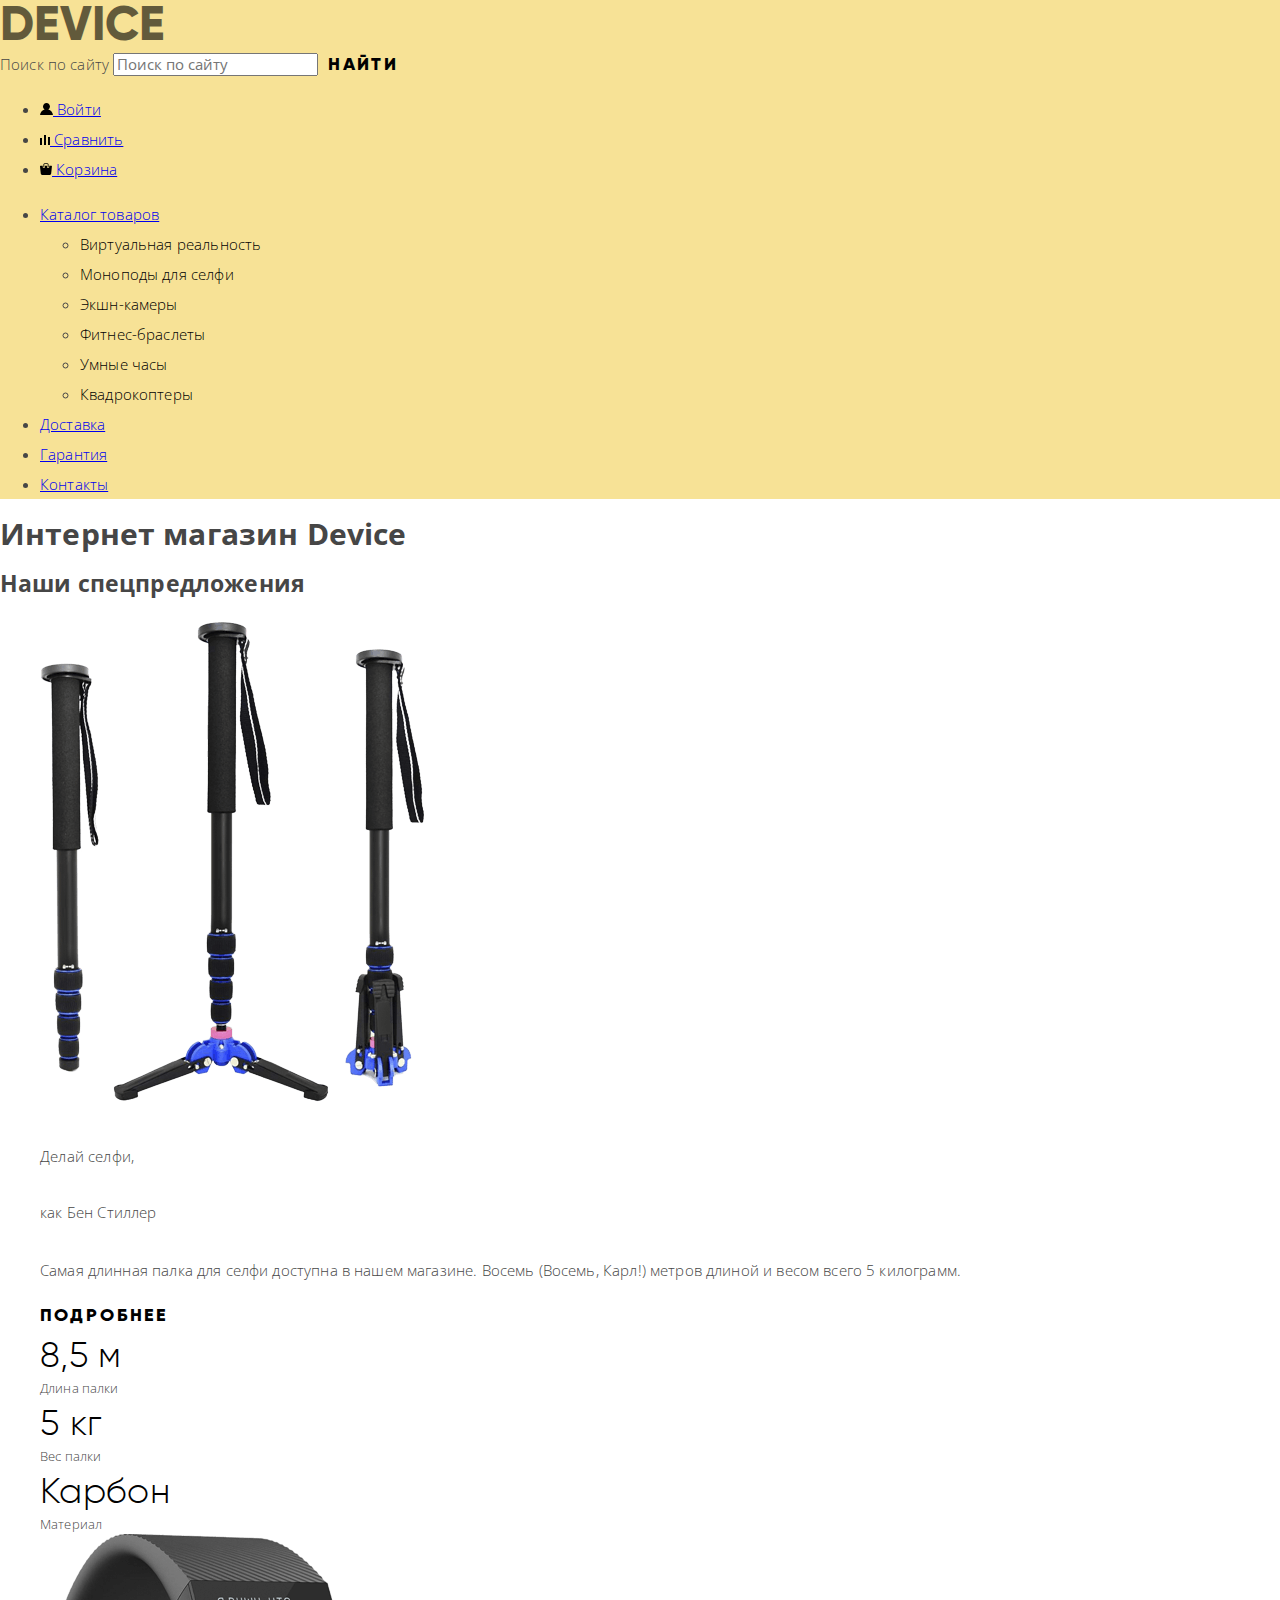
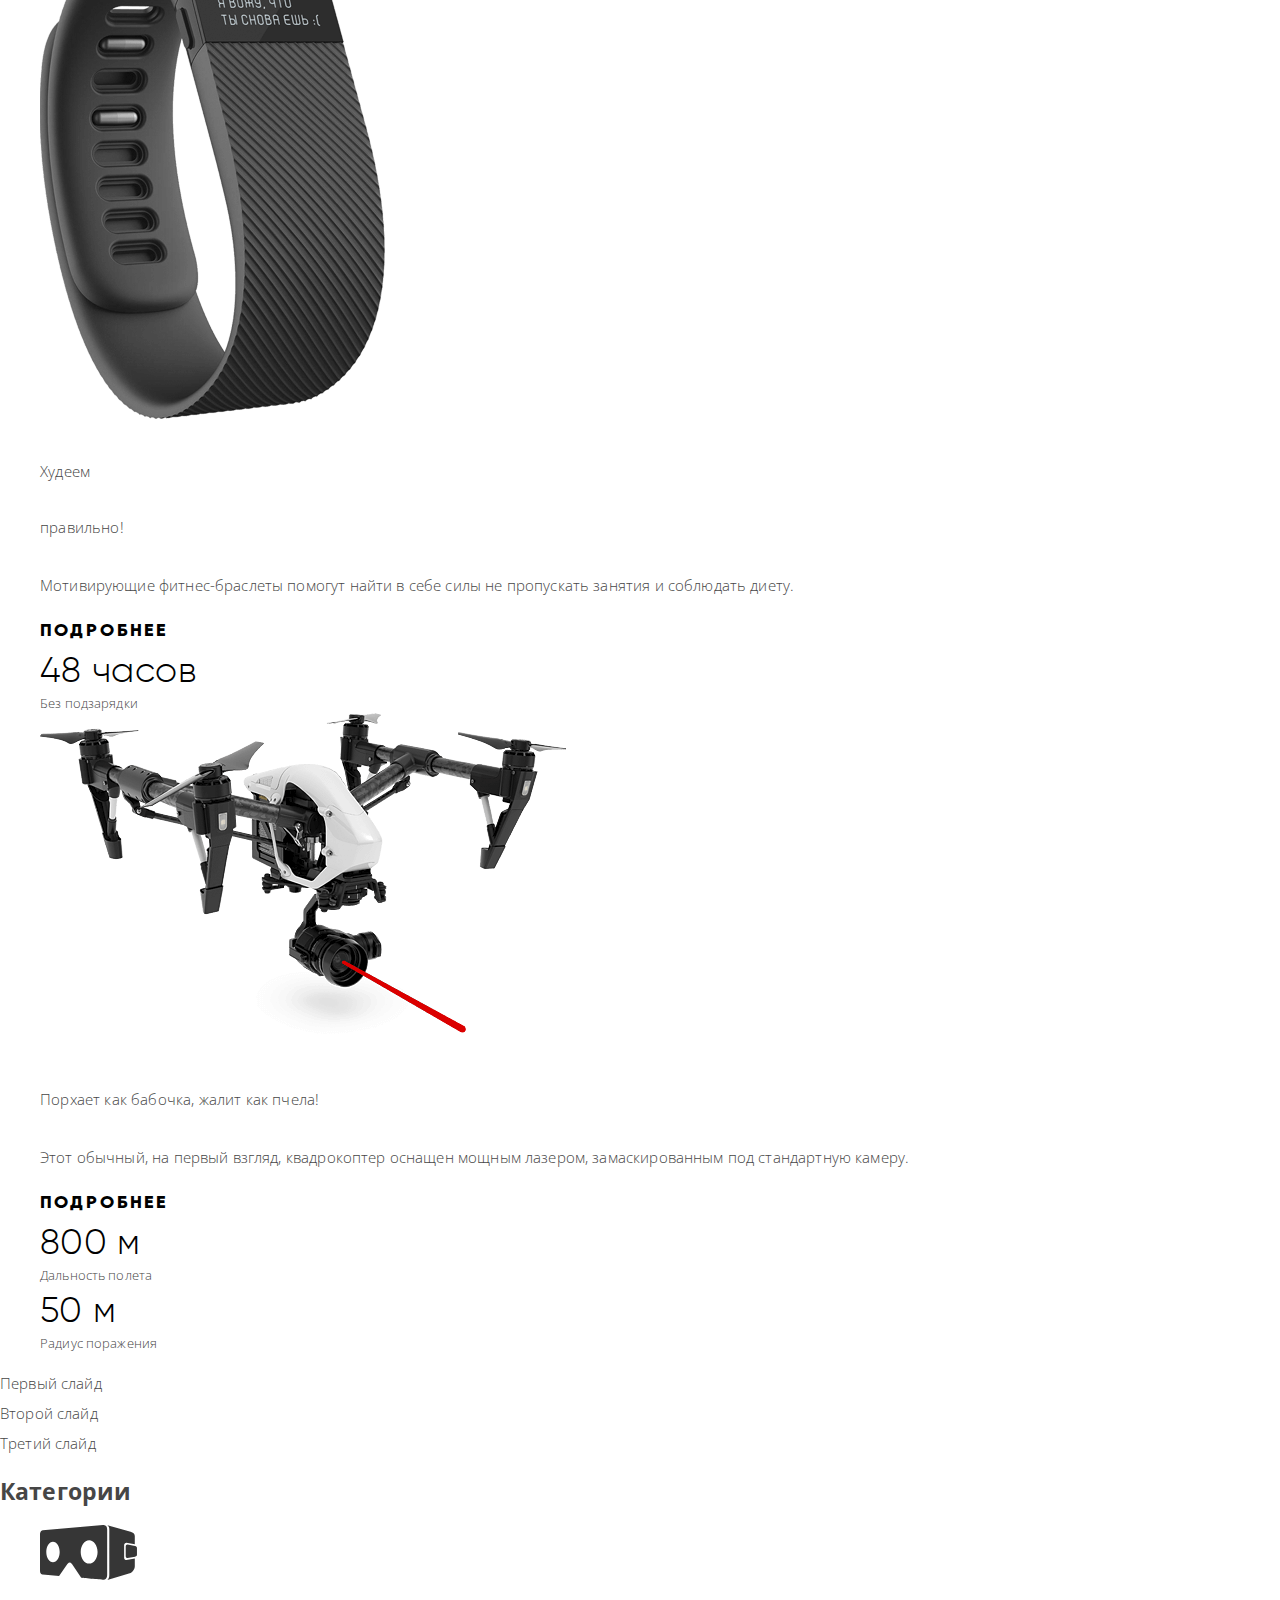
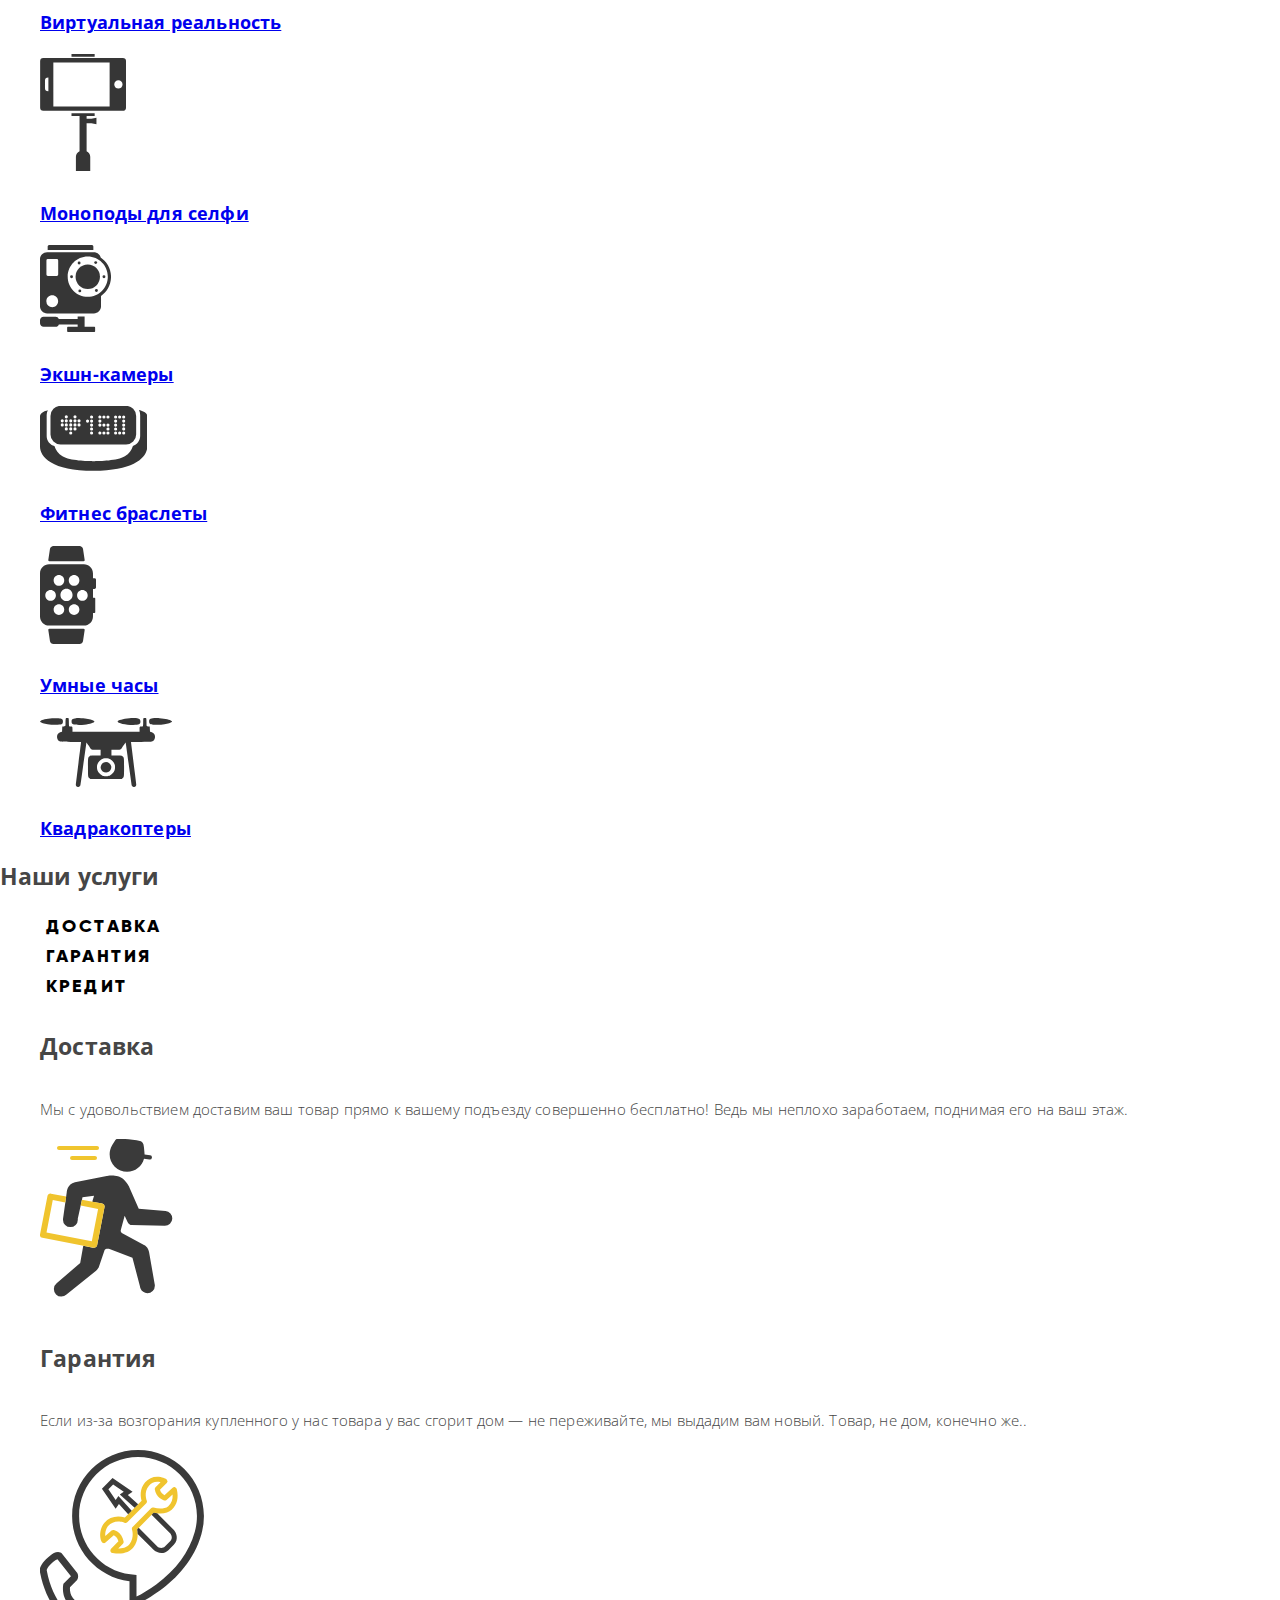
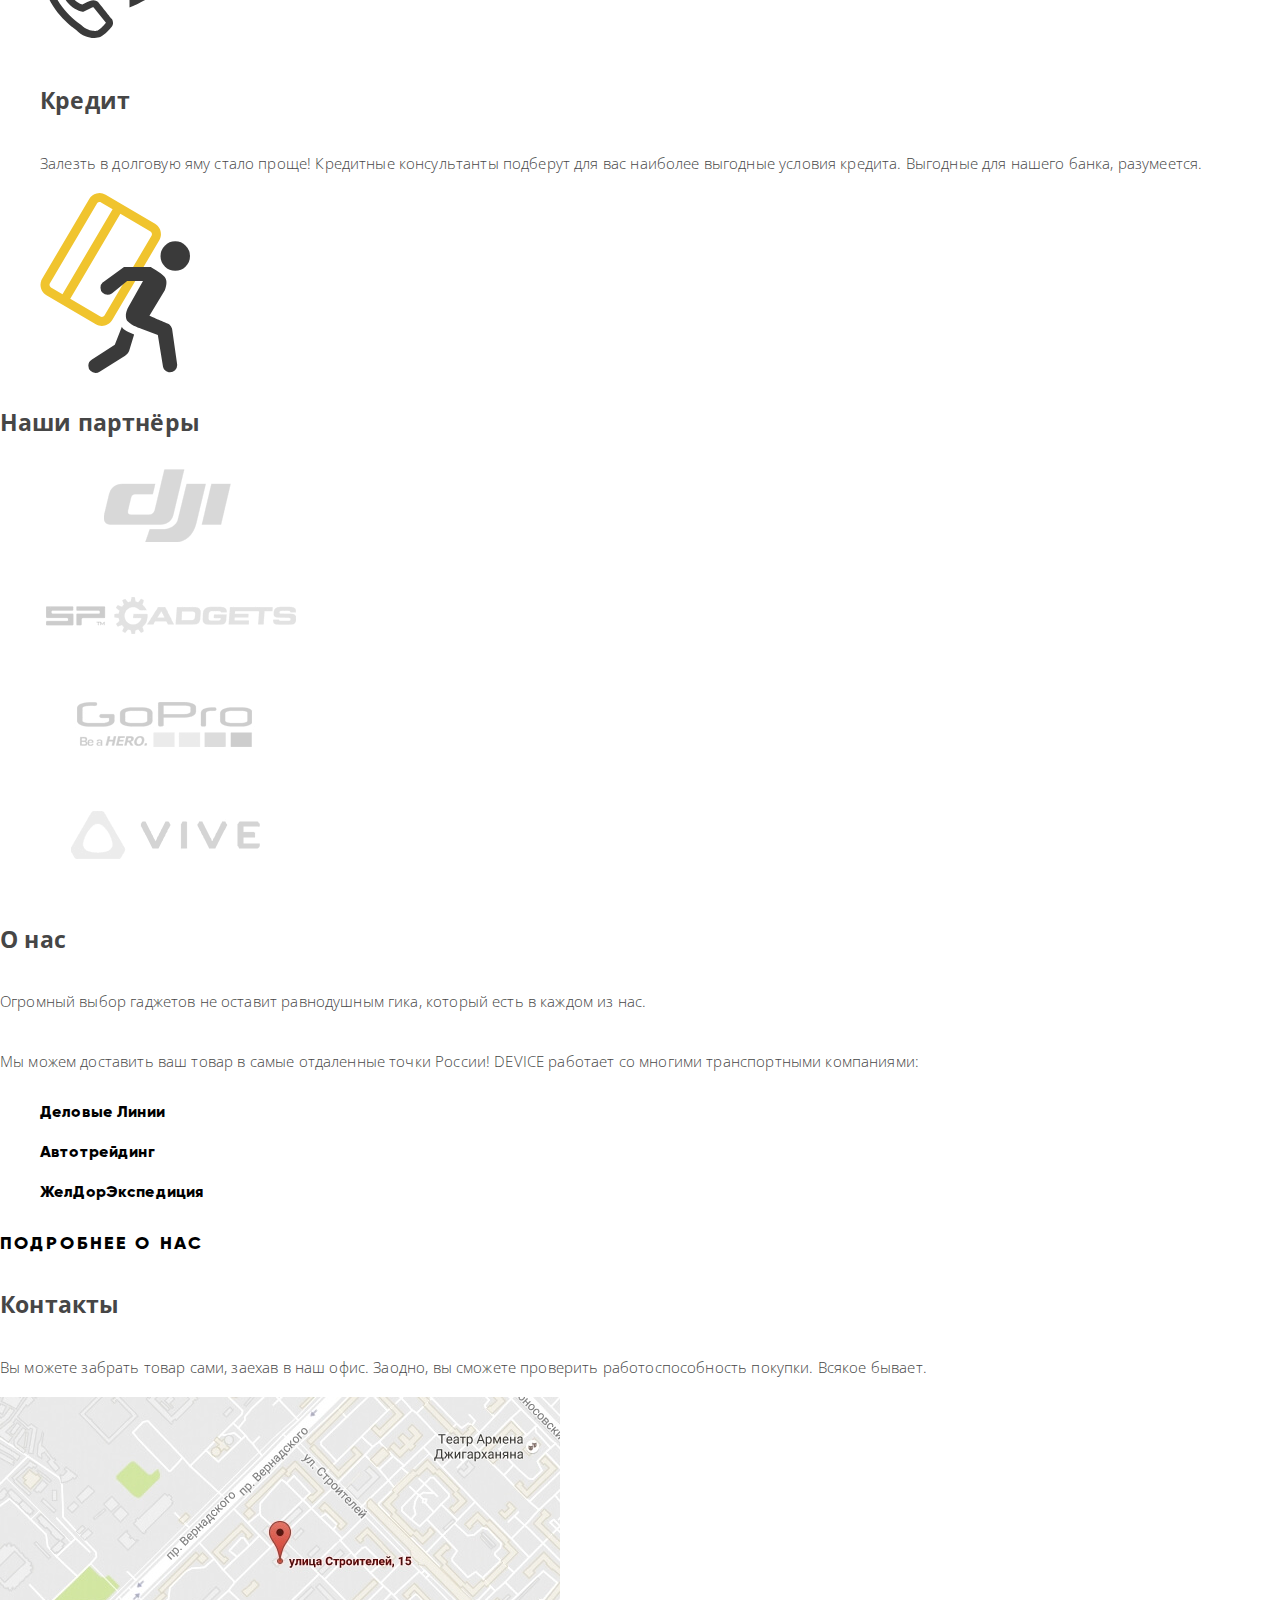
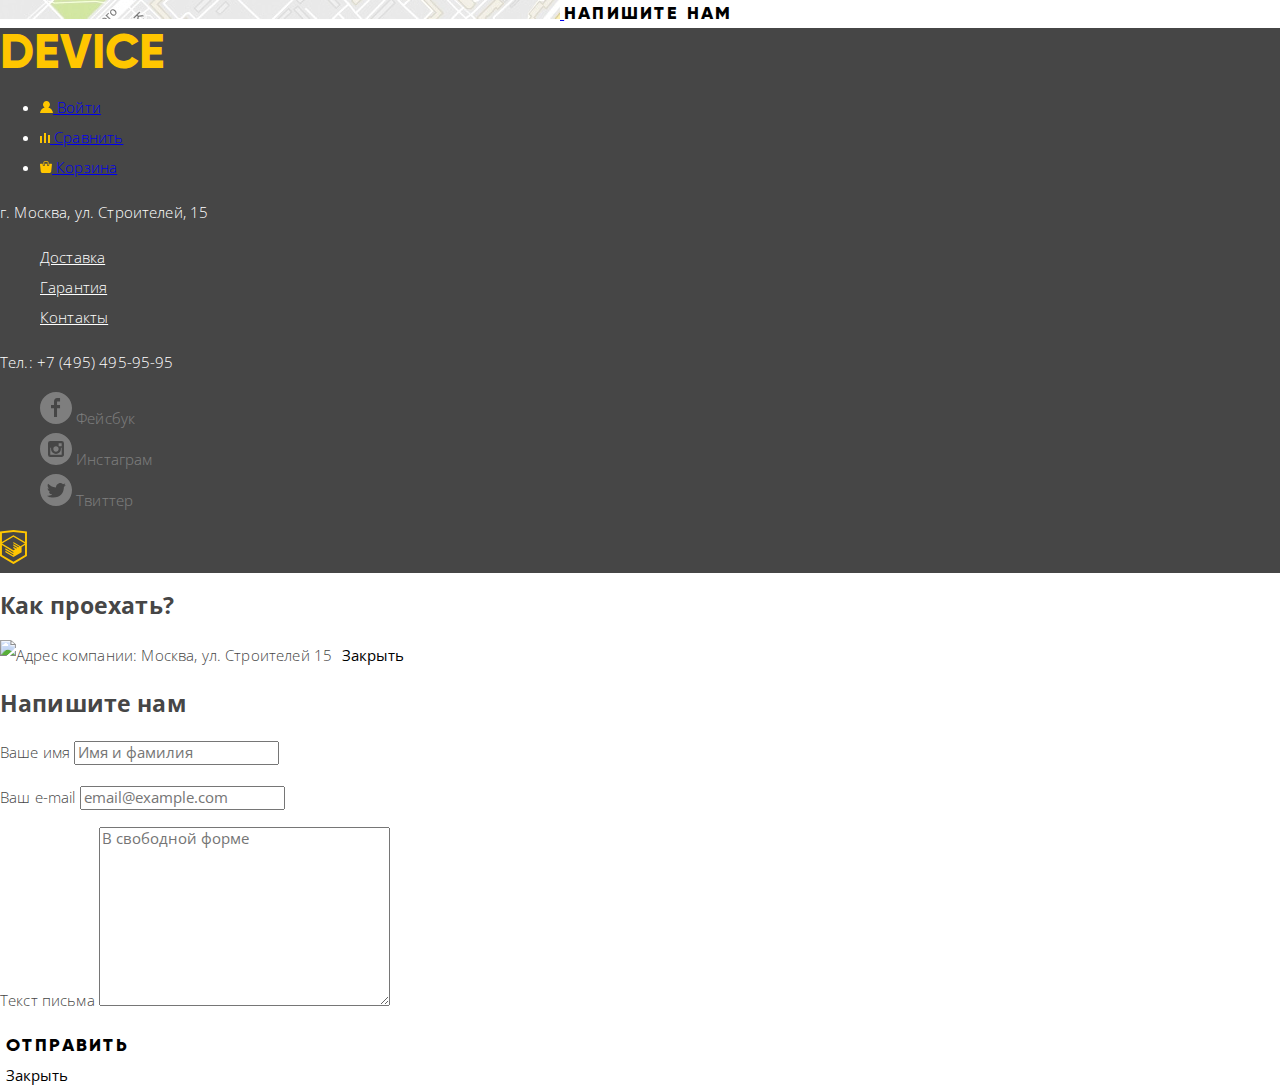
==== commit aadcf7f8: "Всё готово" ====
--- a/index.html
+++ b/index.html
@@ -10,411 +10,514 @@
     <link rel="stylesheet" href="css/style.css">
 </head>
 
-<body>
-    <header class="header">
-        <a class="logo">Device</a>
-        <form class="search-form" action="yandex.ru" method="POST"></form>
-        <label for="id-text" class="visually-hidden">Поиск по сайту</label>
-        <input class="search-input" type="text" name="text" id="id-text" placeholder="Поиск по сайту">
-        <button class="search-form__button" type="submit">Найти</button>
-        </form>
-        <ul class="login">
-            <li class="login__item">
-                <a class="login__link" href="#">
-                    <svg xmlns="http://www.w3.org/2000/svg" width="13" height="12">
-                        <path
-                            d="M.032 12H12.97c-.163-2.643-2.074-4.837-4.67-5.543a3.47 3.47 0 0 0 1.687-2.972C9.985 1.56 8.425 0 6.5 0S3.015 1.56 3.015 3.485c0 1.264.68 2.36 1.688 2.972C2.106 7.163.194 9.357.032 12z" />
-                    </svg>
-                    Войти
-                </a>
-            </li>
-        </ul>
-        <ul class="shop">
-            <li class="shop__item">
-                <a class="shop__link" href="#">
-                    <svg xmlns="http://www.w3.org/2000/svg" width="10" height="10">
-                        <path d="M8 2h1.984v8H8zM0 3h1.984v7H0zm4-3h2v10H4z" />
-                    </svg>
-                    Сравнить
-                </a>
-            </li>
-            <li class="shop__item">
-                <a class="shop__link" href="#">
-                    <svg xmlns="http://www.w3.org/2000/svg" width="12" height="12">
-                        <path
-                            d="M11.864 3.017a.43.43 0 0 0-.327-.154H9.225V4.1c0 .563-.484 1.022-1.08 1.022S7.067 4.654 7.067 4.1V2.863H4.9V4.1c0 .563-.485 1.022-1.08 1.022S2.75 4.654 2.75 4.1V2.863H.438a.43.43 0 0 0-.327.154.47.47 0 0 0-.108.358L.78 10.5c.015.806.642 1.455 1.4 1.455h7.595c.77 0 1.396-.65 1.4-1.455l.776-7.134c.015-.13-.026-.26-.108-.358zM3.83 4.5c.24 0 .433-.184.433-.4V1.84c0-.632.672-1.022 1.295-1.022h1.08c.655 0 1.078.4 1.078 1.022V4.1c0 .225.194.4.43.4s.433-.184.433-.4V1.84C8.577.773 7.76 0 6.636 0h-1.08c-1.2 0-2.16.826-2.16 1.84V4.1c0 .225.194.4.43.4z" />
-                    </svg>
-                    Корзина
-                </a>
-            </li>
-        </ul>
-        <nav class="navigation">
-            <div class="menu-modal">
-                <a class="menu-button" href="#">
-                    Каталог товаров
-                </a>
-                <ul class="menu-modal__content">
-                    <li class="menu-modal__page">
-                        <a class="menu-modal__link" href="#">Виртуальная реальность</a>
-                    </li>
-                    <li class="menu-modal__page">
-                        <a class="menu-modal__link" href="#">Моноподы для селфи</a>
-                    </li>
-                    <li class="menu-modal__page">
-                        <a class="menu-modal__link" href="#">Экшн-камеры</a>
-                    </li>
-                    <li class="menu-modal__page">
-                        <a class="menu-modal__link" href="#">Фитнес-браслеты</a>
-                    </li>
-                    <li class="menu-modal__page">
-                        <a class="menu-modal__link" href="#">Умные часы</a>
-                    </li>
-                    <li class="menu-modal__page">
-                        <a class="menu-modal__link" href="#">Квадрокоптеры</a>
-                    </li>
-                </ul>
-            </div>
-            <ul class="menu">
-                <li class="menu__page">
-                    <a class="menu__link" href="#">Доставка</a>
-                </li>
-                <li class="menu__page">
-                    <a class="menu__link" href="#">Гарантия</a>
-                </li>
-                <li class="menu__page">
-                    <a class="menu__link" href="#">Контакты</a>
+<body class="body_padding_top">
+    <header class="header header_home-page container">
+        <a class="logo header__logo">Device</a>
+        <div class="header__top-wrap">
+            <form class="search" action="yandex.ru" method="POST">
+                <label for="id-text" class="visually-hidden">
+                    Поиск по сайту
+                </label>
+                <input class="search__input" type="text" name="text" id="id-text" placeholder="Поиск по сайту">
+                <button class="button button_bg_transparent search__button" type="button">
+                    Найти
+                </button>
+            </form>
+            <ul class="buttons">
+                <li class="buttons__item">
+                    <a class="buttons__link" href="#">
+                        <svg class="buttons__svg" xmlns="http://www.w3.org/2000/svg" width="13" height="12">
+                            <path
+                                d="M.032 12H12.97c-.163-2.643-2.074-4.837-4.67-5.543a3.47 3.47 0 0 0 1.687-2.972C9.985 1.56 8.425 0 6.5 0S3.015 1.56 3.015 3.485c0 1.264.68 2.36 1.688 2.972C2.106 7.163.194 9.357.032 12z" />
+                        </svg>
+                        Войти
+                    </a>
+                </li>
+                <li class="buttons__item">
+                    <a class="buttons__link" href="#">
+                        <svg class="buttons__svg" xmlns="http://www.w3.org/2000/svg" width="10" height="10">
+                            <path d="M8 2h1.984v8H8zM0 3h1.984v7H0zm4-3h2v10H4z" />
+                        </svg>
+                        Сравнить
+                    </a>
+                </li>
+                <li class="buttons__item">
+                    <a class="buttons__link" href="#">
+                        <svg class="buttons__svg" xmlns="http://www.w3.org/2000/svg" width="12" height="12">
+                            <path
+                                d="M11.864 3.017a.43.43 0 0 0-.327-.154H9.225V4.1c0 .563-.484 1.022-1.08 1.022S7.067 4.654 7.067 4.1V2.863H4.9V4.1c0 .563-.485 1.022-1.08 1.022S2.75 4.654 2.75 4.1V2.863H.438a.43.43 0 0 0-.327.154.47.47 0 0 0-.108.358L.78 10.5c.015.806.642 1.455 1.4 1.455h7.595c.77 0 1.396-.65 1.4-1.455l.776-7.134c.015-.13-.026-.26-.108-.358zM3.83 4.5c.24 0 .433-.184.433-.4V1.84c0-.632.672-1.022 1.295-1.022h1.08c.655 0 1.078.4 1.078 1.022V4.1c0 .225.194.4.43.4s.433-.184.433-.4V1.84C8.577.773 7.76 0 6.636 0h-1.08c-1.2 0-2.16.826-2.16 1.84V4.1c0 .225.194.4.43.4z" />
+                        </svg>
+                        Корзина
+                    </a>
+                </li>
+            </ul>
+        </div>
+        <nav class="main-navigation">
+            <ul class="menu-main">
+                <li class="menu-main__page menu-main_hover">
+                    <a class="menu-main__title title_h3 menu-main_modal" href="catalog.html">
+                        <span class="menu-main_animation">Каталог товаров</span>
+                    </a>
+                    <ul class="menu-main__modal-content">
+                        <div class="menu-main__category-wrap">
+                            <li class="menu-modal__page">
+                                <a class="menu-modal__link" href="catalog.html">Виртуальная реальность</a>
+                            </li>
+                            <li class="menu-modal__page">
+                                <a class="menu-modal__link" href="catalog.html">Моноподы для селфи</a>
+                            </li>
+                            <li class="menu-modal__page">
+                                <a class="menu-modal__link" href="catalog.html">Экшн-камеры</a>
+                            </li>
+                        </div>
+                        <div class="menu-main__category-wrap">
+                            <li class="menu-modal__page">
+                                <a class="menu-modal__link" href="catalog.html">Фитнес-браслеты</a>
+                            </li>
+                            <li class="menu-modal__page">
+                                <a class="menu-modal__link" href="catalog.html">Умные часы</a>
+                            </li>
+                        </div>
+                        <li class="menu-main__category-wrap">
+                            <a class="menu-modal__link" href="catalog.html">Квадрокоптеры</a>
+                        </li>
+                    </ul>
+                </li>
+                <li class="menu-main__page">
+                    <a class="menu-main__title title_h3" href="#">
+                        <span class="menu-main_animation">Доставка</span>
+                    </a>
+                </li>
+                <li class="menu-main__page">
+                    <a class="menu-main__title title_h3" href="#">
+                        <span class="menu-main_animation">Гарантия</span>
+                    </a>
+                </li>
+                <li class="menu-main__page">
+                    <a class="menu-main__title title_h3" href="#">
+                        <span class="menu-main_animation">Контакты</span>
+                    </a>
                 </li>
             </ul>
         </nav>
     </header>
-    <main class="container">
+    <main class="main">
         <h1 class="visually-hidden">Интернет магазин Device</h1>
-        <section class="slider">
-            <h2 class="visually-hidden">Наши спецпредложения</h2>
-            <ul class="slider-list">
-                <li class="slider-list__item">
-                    <img class="slider__photo" src="img/slider-1.png" alt="Самая длинна палка для селфи">
-                    <p class="title title_h1">Делай селфи, как Бен Стиллер</p>
-                    <p class="text">Самая длинная палка для селфи доступна в нашем магазине. Восемь
-                        (Восемь, Карл!) метров длиной и весом всего 5 килограмм.</p>
-                    <a class="button" href="#">Подробнее</a>
-                    <dl class="feature">
-                        <dt class="feature__term">8,5 м</dt>
-                        <dd class="feature__text">Длина палки</dd>
-                        <dt class="feature__term">5 кг</dt>
-                        <dd class="feature__text">Вес палки</dd>
-                        <dt class="feature__term">Карбон</dt>
-                        <dd class="feature__text">Материал</dd>
-                    </dl>
-                </li>
-                <li class="slider-list__item">
-                    <img class="slider__photo" src="img/slider-2.png" alt="Мотивирующий фитнес-браслет">
-                    <p class="title title_feature">Худеем правильно!</p>
-                    <p class="text">Мотивирующие фитнес-браслеты помогут найти в себе силы не пропускать
-                        занятия и соблюдать диету.</p>
-                    <a href="#" class="button">Подробнее</a>
-                    <dl class="feature">
-                        <dt class="feature__term">48 часов</dt>
-                        <dd class="feature__text">Без подзарядки</dd>
-                    </dl>
-                </li>
-                <li class="slider-list__item">
-                    <img class="slider__photo" src="img/slider-3.png" alt="Квадракоптер с мощным лазером">
-                    <p class="title title_feature">Порхает как бабочка, жалит как пчела!</p>
-                    <p class="text">Этот обычный, на первый взгляд, квадрокоптер оснащен
-                        мощным лазером, замаскированным под стандартную камеру. </p>
-                    <a href="#" class="button">Подробнее</a>
-                    <dl class="feature">
-                        <dt class="feature__term">800 м</dt>
-                        <dd class="feature__text">Дальность полета</dd>
-                        <dt class="feature__term">50 м</dt>
-                        <dd class="feature__text">Радиус поражения</dd>
-                    </dl>
-                </li>
-            </ul>
-            <!--Здесь будут переключалки-->
+        <section class="slider-product">
+            <div class="container slider-product-wrap">
+                <h2 class="visually-hidden">Наши спецпредложения</h2>
+                <ul class="slider-list">
+                    <li class="slider-list__item display_flex">
+                        <img class="slider-list__photo" src="img/slider-1.png" alt="Самая длинна палка для селфи">
+                        <div class="slider-list__body">
+                            <p class="title_h1 slider__title">Делай селфи,<br> как Бен Стиллер</p>
+                            <p class="text slider-list__text">Самая длинная палка для селфи доступна в нашем магазине.
+                                Восемь
+                                (Восемь, Карл!) метров длиной и весом всего 5 килограмм.
+                            </p>
+                            <a class="button" href="#">
+                                Подробнее
+                            </a>
+                            <dl class="feature">
+                                <div class="feature__wrap">
+                                    <dt class="feature__term">8,5 м</dt>
+                                    <dd class="feature__text">Длина палки</dd>
+                                </div>
+                                <div class="feature__wrap">
+                                    <dt class="feature__term">5 кг</dt>
+                                    <dd class="feature__text">Вес палки</dd>
+                                </div>
+                                <div class="feature__wrap">
+                                    <dt class="feature__term">Карбон</dt>
+                                    <dd class="feature__text">Материал</dd>
+                                </div>
+                            </dl>
+                        </div>
+                    </li>
+                    <li class="slider-list__item">
+                        <img class="slider-list__photo" src="img/slider-2.png" alt="Мотивирующий фитнес-браслет">
+                        <div class="slider-list__body">
+                            <p class="title_h1 slider__title">Худеем <br> правильно!</p>
+                            <p class="text slider-list__text">Мотивирующие фитнес-браслеты помогут найти в себе силы не
+                                пропускать
+                                занятия и соблюдать диету.</p>
+                            <a href="#" class="button">Подробнее</a>
+                            <dl class="feature">
+                                <div class="feature__wrap">
+                                    <dt class="feature__term">48 часов</dt>
+                                    <dd class="feature__text">Без подзарядки</dd>
+                                </div>
+                            </dl>
+                        </div>
+                    </li>
+                    <li class="slider-list__item">
+                        <img class="slider-list__photo" src="img/slider-3.png" alt="Квадракоптер с мощным лазером">
+                        <div class="slider-list__body">
+                            <p class="title_h1 slider__title">Порхает как бабочка, жалит как пчела!</p>
+                            <p class="text slider-list__text">Этот обычный, на первый взгляд, квадрокоптер оснащен
+                                мощным лазером, замаскированным под стандартную камеру. </p>
+                            <a href="#" class="button">
+                                Подробнее
+                            </a>
+                            <dl class="feature">
+                                <div class="feature__wrap">
+                                    <dt class="feature__term">800 м</dt>
+                                    <dd class="feature__text">Дальность полета</dd>
+                                </div>
+                                <div class="feature__wrap">
+                                    <dt class="feature__term">50 м</dt>
+                                    <dd class="feature__text">Радиус поражения</dd>
+                                </div>
+                            </dl>
+                        </div>
+                    </li>
+                </ul>
+                <div class="slider-controls">
+                    <div class="slider-controls__item js-buttons-slider" data-img="0">Первый слайд</div>
+                    <div class="slider-controls__item" data-img="1">Второй слайд</div>
+                    <div class="slider-controls__item" data-img="2">Третий слайд</div>
+                </div>
+            </div>
         </section>
         <section class="categories">
-            <h2 class="visually-hidden">Категории</h2>
-            <ul class="categories-list">
-                <li class="categories-list__item">
-                    <a class="categories-list__link title-h3" href="#">
-                        <svg xmlns="http://www.w3.org/2000/svg" width="97" height="55" fill="#363636">
-                            <path
-                                d="M84.13 32.64V20.003c0-1.3 1.045-2.37 2.335-2.37l8.326 1.58V11.02c0-2.355-1.708-3.43-4.202-4.265L67.403.175c1.616 1.4 1.9 2.04 1.9 4.396v45.2c0 2.356-.45 4.066-1.967 5.2L90.6 47.925c2.4-.833 4.202-4.216 4.202-6.572V33.44l-8.326 1.567c-1.3.002-2.335-1.06-2.335-2.368zm11-11.66l-7.598-1.444c-1.008 0-1.824.83-1.824 1.85v9.868c0 1.023.816 1.852 1.824 1.852l7.598-1.43c1.154-.42 1.824-.83 1.824-1.852V22.83c0-1.022-.766-1.507-1.824-1.85zM67.17 4.483c0-5.08-4.232-4.46-4.232-4.46l-60.1 5.12c-2.994.41-2.837 4.39-2.837 4.39L0 45.812c0 3.743 2.6 3.753 2.6 3.753l16.477 1.403L27.212 39.3s1.1-1.828 2.505-1.828 2.432 1.86 2.432 1.86l9.06 13.52s18.895 1.9 22.52 1.9 3.44-5.024 3.44-5.024V4.483zm-54.188 32.7c-3.698 0-6.696-4.6-6.696-10.275s2.998-10.275 6.696-10.275 6.696 4.6 6.696 10.275-2.998 10.275-6.696 10.275zM49.14 38.62c-4.662 0-8.44-5.24-8.44-11.7s3.78-11.702 8.44-11.702 8.442 5.24 8.442 11.702-3.78 11.7-8.442 11.7z" />
-                        </svg>
-                        <h3>Виртуальная реальность</h3>
-                    </a>
-                </li>
-                <li class="categories-list__item">
-                    <a class="categories-list__link title-h3" href="#">
-                        <svg xmlns="http://www.w3.org/2000/svg" width="86" height="117" fill="#363636">
-                            <path
-                                d="M82.82 4H3.33A3.19 3.19 0 0 0 .142 7.199v46.413a3.19 3.19 0 0 0 3.188 3.189h79.492a3.19 3.19 0 0 0 3.189-3.189V7.2a3.19 3.19 0 0 0-3.19-3.188zM8.392 37.236h-.226a3.19 3.19 0 0 1-3.189-3.189v-7.283a3.19 3.19 0 0 1 3.189-3.188h.226v13.66zm61.23 15.172H13.34V8.402h56.282v44.006zM78.4 34.552c-2.3 0-4.146-1.855-4.146-4.147s1.856-4.147 4.146-4.147a4.15 4.15 0 0 1 4.148 4.147c0 2.292-1.857 4.147-4.148 4.147zM31.497 0h23.157v2.758H31.497zm15.11 64.86v-2.973h8.046V59.13H31.498v2.758h8.045v35.246c-2.14.938-3.635 3.072-3.635 5.56V117h14.335v-14.307c0-2.486-1.495-4.62-3.636-5.557v-28h4.796l5.05 1.213v-6.7l-5.05 1.213h-4.795z" />
-                        </svg>
-                        <h3>Моноподы для селфи</h3>
-                    </a>
-                </li>
-                <li class="categories-list__item">
-                    <a class="categories-list__link title-h3" href="#">
-                        <svg xmlns="http://www.w3.org/2000/svg" width="71" height="87" fill="#363636">
-                            <path
-                                d="M53.35 1.5c0-.736-.578-1.5-1.3-1.5H9.053c-.733 0-1.38.754-1.38 1.5v3.522H53.35V1.5zm.852 80.3h-9.597V71.426h-6.958v2.507H18.774c-.537-1.254-1.757-2.148-3.18-2.148H3.56C1.642 71.784 0 73.387 0 75.3v3.018c0 1.924 1.642 3.48 3.56 3.48h12.035c1.5 0 2.792-.896 3.27-2.326H37.65v2.326h-9.52c-.533 0-1 .437-1 .972v3.172c0 .535.478 1.048 1 1.048h26.072c.533 0 .93-.513.93-1.048V82.78c0-.535-.397-.97-.93-.97zm6.464-69.4c-.86-2.937-3.567-5.05-6.77-5.05H7.148C3.25 7.34 0 10.45 0 14.36v46.9c0 3.912 3.25 7.12 7.148 7.12h46.747c3.898 0 7.126-3.2 7.126-7.12V50.915c6.066-4.204 10-11.2 10-19.164-.001-8.08-4.132-15.18-10.356-19.36zM12.238 62.15a5.91 5.91 0 0 1-5.9-5.92c0-3.27 2.642-5.922 5.9-5.922s5.902 2.652 5.902 5.922-2.643 5.92-5.902 5.92zm5.96-32.605a1.42 1.42 0 0 1-1.418 1.422H7.84a1.42 1.42 0 0 1-1.418-1.422v-14.16a1.42 1.42 0 0 1 1.418-1.423h8.94a1.42 1.42 0 0 1 1.418 1.423v14.16zM47.76 51.857c-11.076 0-20.057-9-20.057-20.123S36.684 11.6 47.76 11.6s20.058 9 20.058 20.124-8.98 20.123-20.058 20.123z" />
-                            <ellipse cx="47.762" cy="31.735" rx="12.188" ry="12.229" />
-                            <circle cx="31.562" cy="31.736" r="1.435" />
-                            <circle cx="63.963" cy="31.736" r="1.435" />
-                            <circle cx="39.109" cy="17.994" r="1.435" />
-                            <ellipse cx="56.415" cy="45.476" rx="1.43" ry="1.436" />
-                            <circle cx="55.697" cy="17.565" r="1.435" />
-                            <circle cx="39.828" cy="45.906" r="1.435" /></svg>
-                        <h3>Экшн-камеры</h3>
-                    </a>
-                </li>
-                <li class="categories-list__item">
-                    <a class="categories-list__link title-h3" href="#">
-                        <svg xmlns="http://www.w3.org/2000/svg" width="107" height="65" fill="#363636">
-                            <path
-                                d="M98.967 4.074c.752 1.44 1.2 3.08 1.2 4.818v21.102c0 4.616-3.092 8.527-7.246 9.9-1.325 3.987-3.778 7.854-8.05 10.432-8.676 5.23-31.124 4.837-31.198 4.837s-22.513.395-31.2-4.837c-4.216-2.545-6.708-6.347-8.042-10.28-4.418-1.2-7.756-5.25-7.756-10.053v-21.1c0-1.688.427-3.282 1.14-4.693C4.17 5.1 0 6.918 0 10.434v29.983C0 50.668 11.84 64.85 53.657 64.85s53.657-14.182 53.657-24.433V10.434c-.001-3.684-4.576-5.494-8.347-6.36zM20.56 38.46h65.523a10.08 10.08 0 0 0 10.074-10.077V9.935A10.08 10.08 0 0 0 86.084-.14H20.56A10.08 10.08 0 0 0 10.486 9.935v18.447a10.08 10.08 0 0 0 10.075 10.077zm63.134-29a1.57 1.57 0 0 1 1.569 1.57 1.57 1.57 0 0 1-1.569 1.569 1.57 1.57 0 0 1-1.568-1.569 1.57 1.57 0 0 1 1.568-1.57zm0 4.04a1.57 1.57 0 0 1 1.569 1.568 1.57 1.57 0 0 1-1.569 1.569 1.57 1.57 0 0 1-1.568-1.569 1.57 1.57 0 0 1 1.568-1.568zm0 4.04a1.57 1.57 0 0 1 1.569 1.569 1.57 1.57 0 0 1-1.569 1.569 1.57 1.57 0 0 1-1.568-1.569 1.57 1.57 0 0 1 1.568-1.569zm0 3.827a1.57 1.57 0 0 1 1.569 1.569 1.57 1.57 0 0 1-1.569 1.568c-.867 0-1.568-.7-1.568-1.568a1.57 1.57 0 0 1 1.568-1.569zm0 4.04a1.57 1.57 0 0 1 1.569 1.569 1.57 1.57 0 0 1-1.569 1.568 1.57 1.57 0 0 1-1.568-1.568 1.57 1.57 0 0 1 1.568-1.569zm-4.04-15.944a1.57 1.57 0 0 1 1.568 1.57 1.57 1.57 0 0 1-1.568 1.569 1.57 1.57 0 0 1-1.568-1.569 1.57 1.57 0 0 1 1.568-1.57zm0 15.944a1.57 1.57 0 0 1 1.568 1.569 1.57 1.57 0 0 1-1.568 1.568 1.57 1.57 0 0 1-1.568-1.568 1.57 1.57 0 0 1 1.568-1.569zM75.62 9.468a1.57 1.57 0 0 1 1.568 1.57 1.57 1.57 0 0 1-1.568 1.569 1.57 1.57 0 0 1-1.569-1.569 1.57 1.57 0 0 1 1.569-1.57zm0 4.04a1.57 1.57 0 0 1 1.568 1.568 1.57 1.57 0 0 1-1.568 1.569 1.57 1.57 0 0 1-1.569-1.569 1.57 1.57 0 0 1 1.569-1.568zm0 4.04a1.57 1.57 0 0 1 1.568 1.569 1.57 1.57 0 0 1-1.568 1.569 1.57 1.57 0 0 1-1.569-1.569 1.57 1.57 0 0 1 1.569-1.569zm0 3.827a1.57 1.57 0 0 1 1.568 1.569 1.57 1.57 0 0 1-1.568 1.568 1.57 1.57 0 0 1-1.569-1.568 1.57 1.57 0 0 1 1.569-1.569zm0 4.04a1.57 1.57 0 0 1 1.568 1.569 1.57 1.57 0 0 1-1.568 1.568 1.57 1.57 0 0 1-1.569-1.568 1.57 1.57 0 0 1 1.569-1.569zM67.965 9.468a1.57 1.57 0 0 1 1.568 1.57 1.57 1.57 0 0 1-1.568 1.569 1.57 1.57 0 0 1-1.568-1.569 1.57 1.57 0 0 1 1.568-1.57zm0 8.078a1.57 1.57 0 0 1 1.568 1.569 1.57 1.57 0 0 1-1.568 1.569 1.57 1.57 0 0 1-1.568-1.569 1.57 1.57 0 0 1 1.568-1.569zm0 3.88c.867 0 1.568.7 1.568 1.568a1.57 1.57 0 0 1-1.568 1.569 1.57 1.57 0 0 1-1.568-1.569 1.57 1.57 0 0 1 1.568-1.568zm0 3.985a1.57 1.57 0 0 1 1.568 1.569 1.57 1.57 0 0 1-1.568 1.568 1.57 1.57 0 0 1-1.568-1.568 1.57 1.57 0 0 1 1.568-1.569zm-4.04-15.944a1.57 1.57 0 0 1 1.57 1.57 1.57 1.57 0 0 1-1.57 1.569 1.57 1.57 0 0 1-1.569-1.569 1.57 1.57 0 0 1 1.569-1.57zm0 8.078a1.57 1.57 0 0 1 1.57 1.569 1.57 1.57 0 0 1-1.57 1.569 1.57 1.57 0 0 1-1.569-1.569 1.57 1.57 0 0 1 1.569-1.569zm0 7.866a1.57 1.57 0 0 1 1.57 1.569 1.57 1.57 0 0 1-1.57 1.568 1.57 1.57 0 0 1-1.569-1.568 1.57 1.57 0 0 1 1.569-1.569zM59.888 9.468a1.57 1.57 0 0 1 1.569 1.57 1.57 1.57 0 0 1-1.569 1.569 1.57 1.57 0 0 1-1.568-1.569c-.001-.868.7-1.57 1.568-1.57zm0 4.04a1.57 1.57 0 0 1 1.569 1.568 1.57 1.57 0 0 1-1.569 1.569 1.57 1.57 0 0 1-1.568-1.569 1.57 1.57 0 0 1 1.568-1.568zm0 4.04a1.57 1.57 0 0 1 1.569 1.569 1.57 1.57 0 0 1-1.569 1.569 1.57 1.57 0 0 1-1.568-1.569c-.001-.867.7-1.57 1.568-1.57zm0 7.866a1.57 1.57 0 0 1 1.569 1.569 1.57 1.57 0 0 1-1.569 1.568 1.57 1.57 0 0 1-1.568-1.568c-.001-.867.7-1.57 1.568-1.57zm-8.3-15.944a1.57 1.57 0 0 1 1.569 1.57 1.57 1.57 0 0 1-1.569 1.569 1.57 1.57 0 0 1-1.568-1.569c-.001-.868.7-1.57 1.568-1.57zm0 4.04a1.57 1.57 0 0 1 1.569 1.568 1.57 1.57 0 0 1-1.569 1.569 1.57 1.57 0 0 1-1.568-1.569 1.57 1.57 0 0 1 1.568-1.568zm0 4.04a1.57 1.57 0 0 1 1.569 1.569 1.57 1.57 0 0 1-1.569 1.569 1.57 1.57 0 0 1-1.568-1.569c-.001-.867.7-1.57 1.568-1.57zm0 3.88a1.57 1.57 0 0 1 1.569 1.568 1.57 1.57 0 0 1-1.569 1.569 1.57 1.57 0 0 1-1.568-1.569c-.001-.867.7-1.568 1.568-1.568zm0 3.985a1.57 1.57 0 0 1 1.569 1.569 1.57 1.57 0 0 1-1.569 1.568 1.57 1.57 0 0 1-1.568-1.568c-.001-.867.7-1.57 1.568-1.57zM47.548 13.5a1.57 1.57 0 0 1 1.568 1.568 1.57 1.57 0 0 1-1.568 1.569 1.57 1.57 0 0 1-1.569-1.569 1.57 1.57 0 0 1 1.569-1.568zm-8.502-.212a1.57 1.57 0 1 1-1.571 1.568 1.57 1.57 0 0 1 1.571-1.568zm0 4.038a1.57 1.57 0 0 1 0 3.14 1.57 1.57 0 1 1 0-3.14zm-4.04-8.078a1.57 1.57 0 0 1 1.568 1.57 1.57 1.57 0 0 1-1.568 1.568 1.57 1.57 0 0 1-1.569-1.568 1.57 1.57 0 0 1 1.569-1.57zm0 4.04a1.57 1.57 0 0 1 1.568 1.568 1.57 1.57 0 0 1-1.568 1.569 1.57 1.57 0 0 1-1.569-1.569 1.57 1.57 0 0 1 1.569-1.568zm0 4.038a1.57 1.57 0 0 1 0 3.14 1.57 1.57 0 0 1 0-3.14zm0 4.04a1.57 1.57 0 0 1 1.568 1.569 1.57 1.57 0 0 1-1.568 1.568 1.57 1.57 0 0 1-1.569-1.568 1.57 1.57 0 0 1 1.569-1.569zm-4.254-8.078a1.57 1.57 0 0 1 1.569 1.568 1.57 1.57 0 0 1-1.569 1.569 1.57 1.57 0 0 1-1.568-1.569 1.57 1.57 0 0 1 1.568-1.568zm0 4.038a1.57 1.57 0 0 1 0 3.14 1.57 1.57 0 0 1 0-3.14zm0 4.04a1.57 1.57 0 0 1 1.569 1.569 1.57 1.57 0 0 1-1.569 1.568c-.867 0-1.568-.7-1.568-1.568a1.57 1.57 0 0 1 1.568-1.569zm0 4.04a1.57 1.57 0 0 1 1.569 1.569 1.57 1.57 0 0 1-1.569 1.568 1.57 1.57 0 0 1-1.568-1.568 1.57 1.57 0 0 1 1.568-1.569zM26.3 9.255a1.57 1.57 0 1 1-1.569 1.57 1.57 1.57 0 0 1 1.569-1.57zm0 4.04a1.57 1.57 0 1 1-1.569 1.568 1.57 1.57 0 0 1 1.569-1.568zm0 4.038a1.57 1.57 0 1 1 0 3.14 1.57 1.57 0 0 1 0-3.14zm0 4.04a1.57 1.57 0 1 1-1.569 1.569 1.57 1.57 0 0 1 1.569-1.569zm-4.037-8.078a1.57 1.57 0 0 1 1.569 1.568 1.57 1.57 0 0 1-1.569 1.569 1.57 1.57 0 0 1-1.569-1.569 1.57 1.57 0 0 1 1.569-1.568zm0 4.038a1.57 1.57 0 0 1 0 3.14 1.57 1.57 0 0 1 0-3.14z" />
-                        </svg>
-                        <h3>Фитнес браслеты</h3>
-                    </a>
-                </li>
-                <li class="categories-list__item">
-                    <a class="categories-list__link title-h3" href="#">
-                        <svg xmlns="http://www.w3.org/2000/svg" width="56" height="98" fill="#363636">
-                            <path
-                                d="M54.494 32.197H52.98v-4.64c0-5.052-4.087-9.186-9.082-9.186H9.082C4.086 18.372 0 22.505 0 27.557v42.868C0 75.477 4.087 79.6 9.083 79.6h34.815c4.995 0 9.082-4.133 9.082-9.185V67h1.515c.415 0 .757-.344.757-.764v-13.78c0-.42-.342-.766-.757-.766H52.98v-8.788h1.515c.832 0 1.514-.688 1.514-1.53v-7.654a1.53 1.53 0 0 0-1.515-1.531zm-20.412-3.1c2.926 0 5.3 2.398 5.3 5.358s-2.373 5.358-5.3 5.358-5.298-2.398-5.298-5.358 2.372-5.358 5.298-5.358zm-15.137 0c2.925 0 5.298 2.398 5.298 5.358s-2.373 5.358-5.298 5.358-5.298-2.398-5.298-5.358 2.372-5.358 5.298-5.358zm-13.648 20.3c0-2.96 2.37-5.358 5.298-5.358s5.298 2.4 5.298 5.358-2.373 5.358-5.298 5.358-5.298-2.4-5.298-5.358zm13.648 19.497c-2.926 0-5.298-2.398-5.298-5.358s2.372-5.358 5.298-5.358 5.298 2.398 5.298 5.358-2.373 5.358-5.298 5.358zm1.5-19.903c0-3.382 2.7-6.124 6.055-6.124s6.055 2.742 6.055 6.124-2.7 6.124-6.055 6.124-6.055-2.742-6.055-6.124zm13.647 19.903c-2.926 0-5.298-2.398-5.298-5.358s2.372-5.358 5.298-5.358 5.3 2.398 5.3 5.358-2.373 5.358-5.3 5.358zm8.302-14.138c-2.927 0-5.298-2.4-5.298-5.358s2.37-5.358 5.298-5.358 5.298 2.4 5.298 5.358-2.372 5.358-5.298 5.358zM9.646 15.3h33.687a1.28 1.28 0 0 0 1.306-1.514L43.023 3.028C42.77 1.362 41.2 0 39.506 0H13.474c-1.686 0-3.268 1.362-3.517 3.028L8.342 13.795a1.28 1.28 0 0 0 1.304 1.515zm33.687 67.37H9.646a1.28 1.28 0 0 0-1.304 1.516l1.615 10.767c.25 1.666 1.832 3.028 3.516 3.028h26.032c1.684 0 3.266-1.362 3.517-3.026l1.615-10.77a1.28 1.28 0 0 0-1.304-1.516z" />
-                        </svg>
-                        <h3>Умные часы</h3>
-                    </a>
-                </li>
-                <li class="categories-list__item">
-                    <a class="categories-list__link title-h3" href="#">
-                        <svg xmlns="http://www.w3.org/2000/svg" width="132" height="69" fill="#363636">
-                            <path
-                                d="M12.052.258C6.507.745 1.838 1.85.575 2.93c-.723.616-.723.616-.232 1.156.645.72 3.713 1.645 7.248 2.236 3.998.668 12.5.693 13.723.05 1.212-.668 1.624-1.414 1.624-2.98 0-1.62-.62-2.416-2.218-2.852C19.274.154 14.94 0 12.052.258zm13.722.23c-.13.283-.258 2.108-.258 4.112 0 4.06.155 3.778-2.192 3.933l-1.03.077-.258 5.088-1.186.283c-2.58.668-4 2.595-3.8 5.294.128 1.927 1.03 3.34 2.58 4.087 1.1.513 1.47.538 11.246.538 5.545 0 10.137.08 10.2.18.05.128-1.1 9.407-2.58 20.64l-2.7 21.666c-.05 1.617.826 2.62 2.348 2.62 1.237 0 2.012-.642 2.32-1.9.13-.514 1.496-10.333 3.018-21.82l2.94-20.87c.103 0 1.083 1.413 2.192 3.136 2.94 4.626 2.4 4.317 7.635 4.317h4.358v5.63l-5.133.077c-4.72.077-5.2.127-5.88.615-1.573 1.157-1.625 1.415-1.625 10.977 0 9.534.026 9.792 1.522 11.05l.85.695h31.365l.85-.695c1.496-1.258 1.52-1.516 1.52-11.05 0-9.562-.05-9.82-1.623-10.977-.67-.488-1.16-.538-5.882-.615l-5.13-.076v-5.63h4.36c5.234 0 4.693.3 7.634-4.317 1.1-1.723 2.1-3.136 2.193-3.136.076 0 1.42 9.406 2.94 20.87l3.02 21.82c.3 1.26 1.082 1.9 2.32 1.9 1.52 0 2.4-1.004 2.347-2.62-.025-.67-1.264-10.435-2.7-21.666l-2.578-20.64c.05-.102 4.642-.18 10.2-.18 9.775 0 10.136-.025 11.244-.538 1.548-.746 2.45-2.16 2.58-4.087.207-2.7-1.2-4.626-3.8-5.294L110 13.7l-.256-5.088-1.032-.077c-2.347-.155-2.193.128-2.193-3.933 0-2.004-.128-3.83-.257-4.112-.206-.36-.543-.488-1.367-.488-.62 0-1.238.128-1.42.3-.206.206-.3 1.465-.3 3.932s-.103 3.727-.3 3.932c-.18.18-.9.308-1.65.308-1.626 0-1.65.052-1.65 3.1v2.287H32.48V11.6c0-3.058-.025-3.1-1.65-3.1-.748 0-1.47-.128-1.65-.308-.208-.205-.3-1.465-.3-3.932S28.767.514 28.56.3c-.18-.18-.8-.3-1.42-.3-.825 0-1.16.128-1.367.488zm42.843 40.12c2.9.898 5.392 3.393 6.166 6.168.438 1.543.3 4.216-.284 5.783-.696 1.875-2.685 4-4.565 4.936-1.3.642-1.754.72-3.92.72s-2.63-.077-3.92-.72c-1.884-.926-3.87-3.06-4.566-4.936-.593-1.567-.723-4.24-.284-5.783.748-2.724 3.25-5.27 6.062-6.168 2.012-.643 3.3-.643 5.313 0zm-4.823 3.83c-2.037.926-3.507 3.65-3.07 5.73.774 3.677 4.823 5.553 7.996 3.702 1.985-1.158 3-3.547 2.45-5.783-.568-2.4-2.734-4.138-5.16-4.138-.645 0-1.626.23-2.22.488zM36.092.154c-3.92.668-4.513 1.13-4.513 3.444 0 1.825.464 2.416 2.268 2.956 1.55.462 7.172.514 10.5.128 6.86-.822 11.322-2.544 9.7-3.752-1.265-.9-4.902-1.877-9.054-2.4-2.476-.308-7.996-.54-8.9-.386zm53.392.104c-6.32.6-11.864 2.08-11.864 3.186 0 1.722 7.84 3.47 15.63 3.496 5.804 0 7.196-.642 7.196-3.34 0-1.824-.62-2.622-2.373-3.084-1.65-.412-5.675-.514-8.6-.256zm23.292.025c-1.78.23-3.02.77-3.43 1.5-.387.77-.3 2.904.154 3.572.928 1.3 1.652 1.465 7.068 1.465 3.66 0 5.802-.13 7.866-.488 3.534-.6 6.604-1.517 7.248-2.236.5-.54.5-.54-.232-1.156C130.1 1.8 125.492.745 119.534.258c-3.48-.283-4.488-.283-6.758.025z" />
-                        </svg>
-                        <h3>Квадракоптеры</h3>
-                    </a>
-                </li>
-            </ul>
+            <div class="container">
+                <h2 class="visually-hidden">Категории</h2>
+                <ul class="categories-list categories__categories-list">
+                    <li class="categories-list__item">
+                        <a class="categories-list__link" href="catalog.html">
+                            <div class="categories__svg">
+                                <svg xmlns="http://www.w3.org/2000/svg" width="97" height="55" fill="#363636">
+                                    <path
+                                        d="M84.13 32.64V20.003c0-1.3 1.045-2.37 2.335-2.37l8.326 1.58V11.02c0-2.355-1.708-3.43-4.202-4.265L67.403.175c1.616 1.4 1.9 2.04 1.9 4.396v45.2c0 2.356-.45 4.066-1.967 5.2L90.6 47.925c2.4-.833 4.202-4.216 4.202-6.572V33.44l-8.326 1.567c-1.3.002-2.335-1.06-2.335-2.368zm11-11.66l-7.598-1.444c-1.008 0-1.824.83-1.824 1.85v9.868c0 1.023.816 1.852 1.824 1.852l7.598-1.43c1.154-.42 1.824-.83 1.824-1.852V22.83c0-1.022-.766-1.507-1.824-1.85zM67.17 4.483c0-5.08-4.232-4.46-4.232-4.46l-60.1 5.12c-2.994.41-2.837 4.39-2.837 4.39L0 45.812c0 3.743 2.6 3.753 2.6 3.753l16.477 1.403L27.212 39.3s1.1-1.828 2.505-1.828 2.432 1.86 2.432 1.86l9.06 13.52s18.895 1.9 22.52 1.9 3.44-5.024 3.44-5.024V4.483zm-54.188 32.7c-3.698 0-6.696-4.6-6.696-10.275s2.998-10.275 6.696-10.275 6.696 4.6 6.696 10.275-2.998 10.275-6.696 10.275zM49.14 38.62c-4.662 0-8.44-5.24-8.44-11.7s3.78-11.702 8.44-11.702 8.442 5.24 8.442 11.702-3.78 11.7-8.442 11.7z" />
+                                </svg>
+                            </div>
+                            <h3 class="title_h3 categories-list__title">Виртуальная реальность</h3>
+                        </a>
+                    </li>
+                    <li class="categories-list__item">
+                        <a class="categories-list__link" href="catalog.html">
+                            <div class="categories__svg">
+                                <svg class="flex_as_flex-end" xmlns="http://www.w3.org/2000/svg" width="86" height="117"
+                                    fill="#363636">
+                                    <path
+                                        d="M82.82 4H3.33A3.19 3.19 0 0 0 .142 7.199v46.413a3.19 3.19 0 0 0 3.188 3.189h79.492a3.19 3.19 0 0 0 3.189-3.189V7.2a3.19 3.19 0 0 0-3.19-3.188zM8.392 37.236h-.226a3.19 3.19 0 0 1-3.189-3.189v-7.283a3.19 3.19 0 0 1 3.189-3.188h.226v13.66zm61.23 15.172H13.34V8.402h56.282v44.006zM78.4 34.552c-2.3 0-4.146-1.855-4.146-4.147s1.856-4.147 4.146-4.147a4.15 4.15 0 0 1 4.148 4.147c0 2.292-1.857 4.147-4.148 4.147zM31.497 0h23.157v2.758H31.497zm15.11 64.86v-2.973h8.046V59.13H31.498v2.758h8.045v35.246c-2.14.938-3.635 3.072-3.635 5.56V117h14.335v-14.307c0-2.486-1.495-4.62-3.636-5.557v-28h4.796l5.05 1.213v-6.7l-5.05 1.213h-4.795z" />
+                                </svg>
+                            </div>
+                            <h3 class="title_h3">Моноподы для селфи</h3>
+                        </a>
+                    </li>
+                    <li class="categories-list__item">
+                        <a class="categories-list__link" href="catalog.html">
+                            <div class="categories__svg">
+                                <svg xmlns="http://www.w3.org/2000/svg" width="71" height="87" fill="#363636">
+                                    <path
+                                        d="M53.35 1.5c0-.736-.578-1.5-1.3-1.5H9.053c-.733 0-1.38.754-1.38 1.5v3.522H53.35V1.5zm.852 80.3h-9.597V71.426h-6.958v2.507H18.774c-.537-1.254-1.757-2.148-3.18-2.148H3.56C1.642 71.784 0 73.387 0 75.3v3.018c0 1.924 1.642 3.48 3.56 3.48h12.035c1.5 0 2.792-.896 3.27-2.326H37.65v2.326h-9.52c-.533 0-1 .437-1 .972v3.172c0 .535.478 1.048 1 1.048h26.072c.533 0 .93-.513.93-1.048V82.78c0-.535-.397-.97-.93-.97zm6.464-69.4c-.86-2.937-3.567-5.05-6.77-5.05H7.148C3.25 7.34 0 10.45 0 14.36v46.9c0 3.912 3.25 7.12 7.148 7.12h46.747c3.898 0 7.126-3.2 7.126-7.12V50.915c6.066-4.204 10-11.2 10-19.164-.001-8.08-4.132-15.18-10.356-19.36zM12.238 62.15a5.91 5.91 0 0 1-5.9-5.92c0-3.27 2.642-5.922 5.9-5.922s5.902 2.652 5.902 5.922-2.643 5.92-5.902 5.92zm5.96-32.605a1.42 1.42 0 0 1-1.418 1.422H7.84a1.42 1.42 0 0 1-1.418-1.422v-14.16a1.42 1.42 0 0 1 1.418-1.423h8.94a1.42 1.42 0 0 1 1.418 1.423v14.16zM47.76 51.857c-11.076 0-20.057-9-20.057-20.123S36.684 11.6 47.76 11.6s20.058 9 20.058 20.124-8.98 20.123-20.058 20.123z" />
+                                    <ellipse cx="47.762" cy="31.735" rx="12.188" ry="12.229" />
+                                    <circle cx="31.562" cy="31.736" r="1.435" />
+                                    <circle cx="63.963" cy="31.736" r="1.435" />
+                                    <circle cx="39.109" cy="17.994" r="1.435" />
+                                    <ellipse cx="56.415" cy="45.476" rx="1.43" ry="1.436" />
+                                    <circle cx="55.697" cy="17.565" r="1.435" />
+                                    <circle cx="39.828" cy="45.906" r="1.435" />
+                                </svg>
+                            </div>
+                            <h3 class="title_h3">Экшн-камеры</h3>
+                        </a>
+                    </li>
+                    <li class="categories-list__item">
+                        <a class="categories-list__link" href="catalog.html">
+                            <div class="categories__svg">
+                                <svg xmlns="http://www.w3.org/2000/svg" width="107" height="65" fill="#363636">
+                                    <path
+                                        d="M98.967 4.074c.752 1.44 1.2 3.08 1.2 4.818v21.102c0 4.616-3.092 8.527-7.246 9.9-1.325 3.987-3.778 7.854-8.05 10.432-8.676 5.23-31.124 4.837-31.198 4.837s-22.513.395-31.2-4.837c-4.216-2.545-6.708-6.347-8.042-10.28-4.418-1.2-7.756-5.25-7.756-10.053v-21.1c0-1.688.427-3.282 1.14-4.693C4.17 5.1 0 6.918 0 10.434v29.983C0 50.668 11.84 64.85 53.657 64.85s53.657-14.182 53.657-24.433V10.434c-.001-3.684-4.576-5.494-8.347-6.36zM20.56 38.46h65.523a10.08 10.08 0 0 0 10.074-10.077V9.935A10.08 10.08 0 0 0 86.084-.14H20.56A10.08 10.08 0 0 0 10.486 9.935v18.447a10.08 10.08 0 0 0 10.075 10.077zm63.134-29a1.57 1.57 0 0 1 1.569 1.57 1.57 1.57 0 0 1-1.569 1.569 1.57 1.57 0 0 1-1.568-1.569 1.57 1.57 0 0 1 1.568-1.57zm0 4.04a1.57 1.57 0 0 1 1.569 1.568 1.57 1.57 0 0 1-1.569 1.569 1.57 1.57 0 0 1-1.568-1.569 1.57 1.57 0 0 1 1.568-1.568zm0 4.04a1.57 1.57 0 0 1 1.569 1.569 1.57 1.57 0 0 1-1.569 1.569 1.57 1.57 0 0 1-1.568-1.569 1.57 1.57 0 0 1 1.568-1.569zm0 3.827a1.57 1.57 0 0 1 1.569 1.569 1.57 1.57 0 0 1-1.569 1.568c-.867 0-1.568-.7-1.568-1.568a1.57 1.57 0 0 1 1.568-1.569zm0 4.04a1.57 1.57 0 0 1 1.569 1.569 1.57 1.57 0 0 1-1.569 1.568 1.57 1.57 0 0 1-1.568-1.568 1.57 1.57 0 0 1 1.568-1.569zm-4.04-15.944a1.57 1.57 0 0 1 1.568 1.57 1.57 1.57 0 0 1-1.568 1.569 1.57 1.57 0 0 1-1.568-1.569 1.57 1.57 0 0 1 1.568-1.57zm0 15.944a1.57 1.57 0 0 1 1.568 1.569 1.57 1.57 0 0 1-1.568 1.568 1.57 1.57 0 0 1-1.568-1.568 1.57 1.57 0 0 1 1.568-1.569zM75.62 9.468a1.57 1.57 0 0 1 1.568 1.57 1.57 1.57 0 0 1-1.568 1.569 1.57 1.57 0 0 1-1.569-1.569 1.57 1.57 0 0 1 1.569-1.57zm0 4.04a1.57 1.57 0 0 1 1.568 1.568 1.57 1.57 0 0 1-1.568 1.569 1.57 1.57 0 0 1-1.569-1.569 1.57 1.57 0 0 1 1.569-1.568zm0 4.04a1.57 1.57 0 0 1 1.568 1.569 1.57 1.57 0 0 1-1.568 1.569 1.57 1.57 0 0 1-1.569-1.569 1.57 1.57 0 0 1 1.569-1.569zm0 3.827a1.57 1.57 0 0 1 1.568 1.569 1.57 1.57 0 0 1-1.568 1.568 1.57 1.57 0 0 1-1.569-1.568 1.57 1.57 0 0 1 1.569-1.569zm0 4.04a1.57 1.57 0 0 1 1.568 1.569 1.57 1.57 0 0 1-1.568 1.568 1.57 1.57 0 0 1-1.569-1.568 1.57 1.57 0 0 1 1.569-1.569zM67.965 9.468a1.57 1.57 0 0 1 1.568 1.57 1.57 1.57 0 0 1-1.568 1.569 1.57 1.57 0 0 1-1.568-1.569 1.57 1.57 0 0 1 1.568-1.57zm0 8.078a1.57 1.57 0 0 1 1.568 1.569 1.57 1.57 0 0 1-1.568 1.569 1.57 1.57 0 0 1-1.568-1.569 1.57 1.57 0 0 1 1.568-1.569zm0 3.88c.867 0 1.568.7 1.568 1.568a1.57 1.57 0 0 1-1.568 1.569 1.57 1.57 0 0 1-1.568-1.569 1.57 1.57 0 0 1 1.568-1.568zm0 3.985a1.57 1.57 0 0 1 1.568 1.569 1.57 1.57 0 0 1-1.568 1.568 1.57 1.57 0 0 1-1.568-1.568 1.57 1.57 0 0 1 1.568-1.569zm-4.04-15.944a1.57 1.57 0 0 1 1.57 1.57 1.57 1.57 0 0 1-1.57 1.569 1.57 1.57 0 0 1-1.569-1.569 1.57 1.57 0 0 1 1.569-1.57zm0 8.078a1.57 1.57 0 0 1 1.57 1.569 1.57 1.57 0 0 1-1.57 1.569 1.57 1.57 0 0 1-1.569-1.569 1.57 1.57 0 0 1 1.569-1.569zm0 7.866a1.57 1.57 0 0 1 1.57 1.569 1.57 1.57 0 0 1-1.57 1.568 1.57 1.57 0 0 1-1.569-1.568 1.57 1.57 0 0 1 1.569-1.569zM59.888 9.468a1.57 1.57 0 0 1 1.569 1.57 1.57 1.57 0 0 1-1.569 1.569 1.57 1.57 0 0 1-1.568-1.569c-.001-.868.7-1.57 1.568-1.57zm0 4.04a1.57 1.57 0 0 1 1.569 1.568 1.57 1.57 0 0 1-1.569 1.569 1.57 1.57 0 0 1-1.568-1.569 1.57 1.57 0 0 1 1.568-1.568zm0 4.04a1.57 1.57 0 0 1 1.569 1.569 1.57 1.57 0 0 1-1.569 1.569 1.57 1.57 0 0 1-1.568-1.569c-.001-.867.7-1.57 1.568-1.57zm0 7.866a1.57 1.57 0 0 1 1.569 1.569 1.57 1.57 0 0 1-1.569 1.568 1.57 1.57 0 0 1-1.568-1.568c-.001-.867.7-1.57 1.568-1.57zm-8.3-15.944a1.57 1.57 0 0 1 1.569 1.57 1.57 1.57 0 0 1-1.569 1.569 1.57 1.57 0 0 1-1.568-1.569c-.001-.868.7-1.57 1.568-1.57zm0 4.04a1.57 1.57 0 0 1 1.569 1.568 1.57 1.57 0 0 1-1.569 1.569 1.57 1.57 0 0 1-1.568-1.569 1.57 1.57 0 0 1 1.568-1.568zm0 4.04a1.57 1.57 0 0 1 1.569 1.569 1.57 1.57 0 0 1-1.569 1.569 1.57 1.57 0 0 1-1.568-1.569c-.001-.867.7-1.57 1.568-1.57zm0 3.88a1.57 1.57 0 0 1 1.569 1.568 1.57 1.57 0 0 1-1.569 1.569 1.57 1.57 0 0 1-1.568-1.569c-.001-.867.7-1.568 1.568-1.568zm0 3.985a1.57 1.57 0 0 1 1.569 1.569 1.57 1.57 0 0 1-1.569 1.568 1.57 1.57 0 0 1-1.568-1.568c-.001-.867.7-1.57 1.568-1.57zM47.548 13.5a1.57 1.57 0 0 1 1.568 1.568 1.57 1.57 0 0 1-1.568 1.569 1.57 1.57 0 0 1-1.569-1.569 1.57 1.57 0 0 1 1.569-1.568zm-8.502-.212a1.57 1.57 0 1 1-1.571 1.568 1.57 1.57 0 0 1 1.571-1.568zm0 4.038a1.57 1.57 0 0 1 0 3.14 1.57 1.57 0 1 1 0-3.14zm-4.04-8.078a1.57 1.57 0 0 1 1.568 1.57 1.57 1.57 0 0 1-1.568 1.568 1.57 1.57 0 0 1-1.569-1.568 1.57 1.57 0 0 1 1.569-1.57zm0 4.04a1.57 1.57 0 0 1 1.568 1.568 1.57 1.57 0 0 1-1.568 1.569 1.57 1.57 0 0 1-1.569-1.569 1.57 1.57 0 0 1 1.569-1.568zm0 4.038a1.57 1.57 0 0 1 0 3.14 1.57 1.57 0 0 1 0-3.14zm0 4.04a1.57 1.57 0 0 1 1.568 1.569 1.57 1.57 0 0 1-1.568 1.568 1.57 1.57 0 0 1-1.569-1.568 1.57 1.57 0 0 1 1.569-1.569zm-4.254-8.078a1.57 1.57 0 0 1 1.569 1.568 1.57 1.57 0 0 1-1.569 1.569 1.57 1.57 0 0 1-1.568-1.569 1.57 1.57 0 0 1 1.568-1.568zm0 4.038a1.57 1.57 0 0 1 0 3.14 1.57 1.57 0 0 1 0-3.14zm0 4.04a1.57 1.57 0 0 1 1.569 1.569 1.57 1.57 0 0 1-1.569 1.568c-.867 0-1.568-.7-1.568-1.568a1.57 1.57 0 0 1 1.568-1.569zm0 4.04a1.57 1.57 0 0 1 1.569 1.569 1.57 1.57 0 0 1-1.569 1.568 1.57 1.57 0 0 1-1.568-1.568 1.57 1.57 0 0 1 1.568-1.569zM26.3 9.255a1.57 1.57 0 1 1-1.569 1.57 1.57 1.57 0 0 1 1.569-1.57zm0 4.04a1.57 1.57 0 1 1-1.569 1.568 1.57 1.57 0 0 1 1.569-1.568zm0 4.038a1.57 1.57 0 1 1 0 3.14 1.57 1.57 0 0 1 0-3.14zm0 4.04a1.57 1.57 0 1 1-1.569 1.569 1.57 1.57 0 0 1 1.569-1.569zm-4.037-8.078a1.57 1.57 0 0 1 1.569 1.568 1.57 1.57 0 0 1-1.569 1.569 1.57 1.57 0 0 1-1.569-1.569 1.57 1.57 0 0 1 1.569-1.568zm0 4.038a1.57 1.57 0 0 1 0 3.14 1.57 1.57 0 0 1 0-3.14z" />
+                                </svg>
+                            </div>
+                            <h3 class="title_h3">Фитнес браслеты</h3>
+                        </a>
+                    </li>
+                    <li class="categories-list__item">
+                        <a class="categories-list__link" href="catalog.html">
+                            <div class="categories__svg">
+                                <svg xmlns="http://www.w3.org/2000/svg" width="56" height="98" fill="#363636">
+                                    <path
+                                        d="M54.494 32.197H52.98v-4.64c0-5.052-4.087-9.186-9.082-9.186H9.082C4.086 18.372 0 22.505 0 27.557v42.868C0 75.477 4.087 79.6 9.083 79.6h34.815c4.995 0 9.082-4.133 9.082-9.185V67h1.515c.415 0 .757-.344.757-.764v-13.78c0-.42-.342-.766-.757-.766H52.98v-8.788h1.515c.832 0 1.514-.688 1.514-1.53v-7.654a1.53 1.53 0 0 0-1.515-1.531zm-20.412-3.1c2.926 0 5.3 2.398 5.3 5.358s-2.373 5.358-5.3 5.358-5.298-2.398-5.298-5.358 2.372-5.358 5.298-5.358zm-15.137 0c2.925 0 5.298 2.398 5.298 5.358s-2.373 5.358-5.298 5.358-5.298-2.398-5.298-5.358 2.372-5.358 5.298-5.358zm-13.648 20.3c0-2.96 2.37-5.358 5.298-5.358s5.298 2.4 5.298 5.358-2.373 5.358-5.298 5.358-5.298-2.4-5.298-5.358zm13.648 19.497c-2.926 0-5.298-2.398-5.298-5.358s2.372-5.358 5.298-5.358 5.298 2.398 5.298 5.358-2.373 5.358-5.298 5.358zm1.5-19.903c0-3.382 2.7-6.124 6.055-6.124s6.055 2.742 6.055 6.124-2.7 6.124-6.055 6.124-6.055-2.742-6.055-6.124zm13.647 19.903c-2.926 0-5.298-2.398-5.298-5.358s2.372-5.358 5.298-5.358 5.3 2.398 5.3 5.358-2.373 5.358-5.3 5.358zm8.302-14.138c-2.927 0-5.298-2.4-5.298-5.358s2.37-5.358 5.298-5.358 5.298 2.4 5.298 5.358-2.372 5.358-5.298 5.358zM9.646 15.3h33.687a1.28 1.28 0 0 0 1.306-1.514L43.023 3.028C42.77 1.362 41.2 0 39.506 0H13.474c-1.686 0-3.268 1.362-3.517 3.028L8.342 13.795a1.28 1.28 0 0 0 1.304 1.515zm33.687 67.37H9.646a1.28 1.28 0 0 0-1.304 1.516l1.615 10.767c.25 1.666 1.832 3.028 3.516 3.028h26.032c1.684 0 3.266-1.362 3.517-3.026l1.615-10.77a1.28 1.28 0 0 0-1.304-1.516z" />
+                                </svg>
+                            </div>
+                            <h3 class="title_h3">Умные часы</h3>
+                        </a>
+                    </li>
+                    <li class="categories-list__item">
+                        <a class="categories-list__link" href="catalog.html">
+                            <div class="categories__svg">
+                                <svg xmlns="http://www.w3.org/2000/svg" width="132" height="69" fill="#363636">
+                                    <path
+                                        d="M12.052.258C6.507.745 1.838 1.85.575 2.93c-.723.616-.723.616-.232 1.156.645.72 3.713 1.645 7.248 2.236 3.998.668 12.5.693 13.723.05 1.212-.668 1.624-1.414 1.624-2.98 0-1.62-.62-2.416-2.218-2.852C19.274.154 14.94 0 12.052.258zm13.722.23c-.13.283-.258 2.108-.258 4.112 0 4.06.155 3.778-2.192 3.933l-1.03.077-.258 5.088-1.186.283c-2.58.668-4 2.595-3.8 5.294.128 1.927 1.03 3.34 2.58 4.087 1.1.513 1.47.538 11.246.538 5.545 0 10.137.08 10.2.18.05.128-1.1 9.407-2.58 20.64l-2.7 21.666c-.05 1.617.826 2.62 2.348 2.62 1.237 0 2.012-.642 2.32-1.9.13-.514 1.496-10.333 3.018-21.82l2.94-20.87c.103 0 1.083 1.413 2.192 3.136 2.94 4.626 2.4 4.317 7.635 4.317h4.358v5.63l-5.133.077c-4.72.077-5.2.127-5.88.615-1.573 1.157-1.625 1.415-1.625 10.977 0 9.534.026 9.792 1.522 11.05l.85.695h31.365l.85-.695c1.496-1.258 1.52-1.516 1.52-11.05 0-9.562-.05-9.82-1.623-10.977-.67-.488-1.16-.538-5.882-.615l-5.13-.076v-5.63h4.36c5.234 0 4.693.3 7.634-4.317 1.1-1.723 2.1-3.136 2.193-3.136.076 0 1.42 9.406 2.94 20.87l3.02 21.82c.3 1.26 1.082 1.9 2.32 1.9 1.52 0 2.4-1.004 2.347-2.62-.025-.67-1.264-10.435-2.7-21.666l-2.578-20.64c.05-.102 4.642-.18 10.2-.18 9.775 0 10.136-.025 11.244-.538 1.548-.746 2.45-2.16 2.58-4.087.207-2.7-1.2-4.626-3.8-5.294L110 13.7l-.256-5.088-1.032-.077c-2.347-.155-2.193.128-2.193-3.933 0-2.004-.128-3.83-.257-4.112-.206-.36-.543-.488-1.367-.488-.62 0-1.238.128-1.42.3-.206.206-.3 1.465-.3 3.932s-.103 3.727-.3 3.932c-.18.18-.9.308-1.65.308-1.626 0-1.65.052-1.65 3.1v2.287H32.48V11.6c0-3.058-.025-3.1-1.65-3.1-.748 0-1.47-.128-1.65-.308-.208-.205-.3-1.465-.3-3.932S28.767.514 28.56.3c-.18-.18-.8-.3-1.42-.3-.825 0-1.16.128-1.367.488zm42.843 40.12c2.9.898 5.392 3.393 6.166 6.168.438 1.543.3 4.216-.284 5.783-.696 1.875-2.685 4-4.565 4.936-1.3.642-1.754.72-3.92.72s-2.63-.077-3.92-.72c-1.884-.926-3.87-3.06-4.566-4.936-.593-1.567-.723-4.24-.284-5.783.748-2.724 3.25-5.27 6.062-6.168 2.012-.643 3.3-.643 5.313 0zm-4.823 3.83c-2.037.926-3.507 3.65-3.07 5.73.774 3.677 4.823 5.553 7.996 3.702 1.985-1.158 3-3.547 2.45-5.783-.568-2.4-2.734-4.138-5.16-4.138-.645 0-1.626.23-2.22.488zM36.092.154c-3.92.668-4.513 1.13-4.513 3.444 0 1.825.464 2.416 2.268 2.956 1.55.462 7.172.514 10.5.128 6.86-.822 11.322-2.544 9.7-3.752-1.265-.9-4.902-1.877-9.054-2.4-2.476-.308-7.996-.54-8.9-.386zm53.392.104c-6.32.6-11.864 2.08-11.864 3.186 0 1.722 7.84 3.47 15.63 3.496 5.804 0 7.196-.642 7.196-3.34 0-1.824-.62-2.622-2.373-3.084-1.65-.412-5.675-.514-8.6-.256zm23.292.025c-1.78.23-3.02.77-3.43 1.5-.387.77-.3 2.904.154 3.572.928 1.3 1.652 1.465 7.068 1.465 3.66 0 5.802-.13 7.866-.488 3.534-.6 6.604-1.517 7.248-2.236.5-.54.5-.54-.232-1.156C130.1 1.8 125.492.745 119.534.258c-3.48-.283-4.488-.283-6.758.025z" />
+                                </svg>
+                            </div>
+                            <h3 class="title_h3">Квадракоптеры</h3>
+                        </a>
+                    </li>
+                </ul>
+            </div>
         </section>
         <section class="slider-adv">
-            <h2 class="visually-hidden">Наши услуги</h2>
-            <ul class="button-list">
-                <li class="button-list__item">
-                    <button class="button button-list_active button-list__small button_current">Доставка</button>
-                </li>
-                <li class="button-list__item">
-                    <button class="button button-list_active button-list__small">Гарантия</button>
-                </li>
-                <li class="button-list__item">
-                    <button class="button button-list_active button-list__small">Кредит</button>
-                </li>
-            </ul>
-            <ul class="desc-list">
-                <li class="desc-list__item">
-                    <h2 class="title">Доставка</h2>
-                    <p class="text">Мы с удовольствием доставим ваш товар прямо к вашему подъезду совершенно бесплатно!
-                        Ведь мы неплохо заработаем, поднимая его на ваш этаж.</p>
-                    <svg xmlns="http://www.w3.org/2000/svg" width="136" height="164">
-                        <path
-                            d="M93.133 38.767c8.12 0 14.945-5.542 16.9-13.05l5.467.814c.107.016.215.024.32.024a2.16 2.16 0 0 0 2.131-1.84 2.16 2.16 0 0 0-1.816-2.451l-5.54-.825c.002-.046.004-.1.004-.138 0-.182-.006-.362-.014-.542 0 0-.45-6.518-1.074-9.237s-2.535-3.296-2.535-3.296C97.205 6.015 87.203 5.8 84.6 5.8s-3.158 1.33-3.158 1.33l-3.15 4.996-.01-.003c-.076.122-.146.245-.22.368l-.027.043c-1.502 2.58-2.367 5.576-2.367 8.777-.001 9.646 7.82 17.465 17.464 17.465zm38.402 39.31v-.002l-26.742-2.168-9.246-21.112s-.46-2.774-6.008-8.476-16.8-3.4-16.8-3.4l-31.745 6.318c-7.86 1.85-8.168 9.863-8.168 9.863l-.632 4.52-15.178-2.94a2.97 2.97 0 0 0-.568-.055c-1.407 0-2.67 1-2.948 2.43l-7.4 38.25a3.01 3.01 0 0 0 2.375 3.516l51.196 9.923c.115.022.23.024.346.033-.726.104-1.3-.035-1.3-.035l-9.4-1.85-3.082 17.105-23.56 20.363a7.41 7.41 0 0 0-2.792 5.801 7.43 7.43 0 0 0 7.429 7.43 7.4 7.4 0 0 0 5.22-2.145l29.575-23.6C63.967 136.314 64.9 134 64.9 134l5.78-16.874c.848-2.004 4.932-1.08 4.932-1.08l22.885 8.63 7.615 29.062c.082.63.242 1.234.473 1.804h.002c1.098 2.728 3.77 4.654 6.9 4.654a7.43 7.43 0 0 0 7.43-7.43 7.34 7.34 0 0 0-.207-1.736l-5.56-31.826c-1.078-5.394-4.62-6.934-4.62-6.934L87.856 99.94c-1.387-.77-1.078-2.774-1.078-2.774l3.93-14.33 2.773 5.856s1.62 3.274 4.084 3.4l33.357.82a7.43 7.43 0 0 0 7.43-7.431c-.001-3.9-2.993-7.08-6.804-7.4zm-71.43-15.27l-1.8 5.88 9.898 1.92L48 66.7l.548-2.496 11.557-1.386zm-2.25 45.473L12.55 99.5l6.27-32.353 12.542 2.43-1.618 11.567-.64 4.406c-.005.026-.008.056-.012.082l-.018.127h.002a7.47 7.47 0 0 0-.063.951 7.43 7.43 0 0 0 7.43 7.429 7.43 7.43 0 0 0 7.429-7.429 7.24 7.24 0 0 0-.061-.937l2.9-13.223 17.413 3.374-6.27 32.356zM25.05 17.008h38.027c1.1 0 2-.896 2-2s-.9-2-2-2H25.05c-1.1 0-2 .896-2 2s.9 2 2 2zm13.03 6.017c-1.1 0-2 .896-2 2s.9 2 2 2h22.96c1.1 0 2-.896 2-2a2 2 0 0 0-2-1.99H38.08z"
-                            fill="#fff" />
-                        <path
-                            d="M87.098 32.732c8.12 0 14.945-5.542 16.9-13.05l5.467.814c.107.016.215.024.32.024a2.16 2.16 0 0 0 2.131-1.84 2.16 2.16 0 0 0-1.816-2.451l-5.54-.825c.002-.046.004-.1.004-.138 0-.182-.006-.362-.014-.542 0 0-.45-6.518-1.074-9.237S100.94 2.19 100.94 2.19C91.17-.02 81.168-.246 78.564-.246s-3.158 1.332-3.158 1.332l-3.15 4.996-.01-.003c-.076.12-.146.245-.22.368L72 6.5c-1.502 2.58-2.367 5.576-2.367 8.777a17.47 17.47 0 0 0 17.465 17.465zM125.5 72.04l-26.742-2.17-9.246-21.1s-.46-2.774-6.008-8.476-16.8-3.4-16.8-3.4L34.96 43.2c-7.86 1.85-8.168 9.863-8.168 9.863L23.7 75.1l-.64 4.406c-.005.026-.008.056-.012.082l-.018.127h.002a7.47 7.47 0 0 0-.063.951 7.43 7.43 0 0 0 7.43 7.429 7.43 7.43 0 0 0 7.429-7.429 7.24 7.24 0 0 0-.061-.937L42.5 58.16l11.557-1.386-1.8 5.88 9.898 1.92a3.01 3.01 0 0 1 2.375 3.517l-7.4 38.24a3.01 3.01 0 0 1-2.948 2.43c-.072 0-.146-.016-.22-.02-.728.104-1.3-.035-1.3-.035l-9.4-1.85L40.2 123.96l-23.56 20.363a7.41 7.41 0 0 0-2.792 5.801 7.43 7.43 0 0 0 7.429 7.43 7.4 7.4 0 0 0 5.22-2.145l29.575-23.6c1.85-1.54 2.773-3.853 2.773-3.853l5.78-16.874c.848-2.004 4.932-1.08 4.932-1.08l22.885 8.63 7.615 29.062c.082.63.242 1.234.473 1.804h.002c1.098 2.728 3.77 4.654 6.9 4.654a7.43 7.43 0 0 0 7.43-7.43 7.34 7.34 0 0 0-.207-1.736l-5.56-31.826c-1.078-5.394-4.62-6.934-4.62-6.934L81.807 93.9c-1.387-.77-1.078-2.774-1.078-2.774l3.93-14.33 2.773 5.856s1.62 3.274 4.084 3.4l33.357.82a7.43 7.43 0 0 0 .627-14.831z"
-                            fill="#3a3a3a" />
-                        <path fill="#f0c42e"
-                            d="M53.97 108.74l.222.02c1.407 0 2.67-1 2.948-2.43l7.412-38.243a3.01 3.01 0 0 0-2.375-3.517l-20.214-3.917-1.286 5.862L58.09 69.89l-6.27 32.354-45.304-8.78 6.27-32.353 12.542 2.43.832-5.95-15.178-2.942c-.19-.037-.38-.055-.568-.055-1.407 0-2.67 1-2.948 2.43L.055 95.268a3.01 3.01 0 0 0 2.375 3.516l51.196 9.923c.114.022.23.023.345.032z" />
-                        <path
-                            d="M59.042 8.982a2 2 0 0 1-2 1.99H19.015c-1.1 0-2-.896-2-2s.9-2 2-2h38.027c1.1.001 2 .896 2 2zm-2.038 9.998a2.01 2.01 0 0 1-2 2h-22.96c-1.1 0-2-.896-2-2a2 2 0 0 1 2-1.99h22.96c1.1 0 2 .896 2 2z"
-                            fill="#f0c52e" /></svg>
-                </li>
-                <li class="desc-list__item">
-                    <h2 class="title">Гарантия</h2>
-                    <p class="text">Если из-за возгорания купленного у нас товара у вас сгорит дом — не переживайте, мы
-                        выдадим вам
-                        новый. Товар, не дом, конечно же..</p>
-                    <svg xmlns="http://www.w3.org/2000/svg" width="171" height="195">
-                        <path
-                            d="M77.694 174.636l-12.6-15.76c-1.32-1.727-3.307-2.678-5.593-2.678-2.56 0-4.836 1.17-5.512 1.553l-5.486 2.743c-1.773-.48-5.587-1.95-9.28-6.268-3.284-3.84-3.26-8.986-3.086-11.1l5.893-5.893c3.093-2.717 2.452-6.516 1.246-8.43l-.22-.3-14.666-18.498c-1-1.25-2.475-1.938-4.184-1.938-2.85 0-5.88 1.975-6.756 2.592C6.557 118.397 5.856 125.2 5.8 125.96l-.024.414.074.4c6.412 35.726 26.026 51.137 35.453 58.543 1.148.9 2.14 1.68 2.854 2.306C50.73 193.38 57.93 194 60.72 194c2.375-.001 4.48-.405 6.1-1.17 4.366-2.078 9.425-8 10.872-9.778 2.5-3.06 1.283-6.6.168-8.208l-.156-.207zM63.8 186.5c-.5.237-1.57.5-3.08.5-1.56 0-7.032-.334-11.944-4.632-.854-.747-1.913-1.58-3.14-2.543-8.694-6.83-26.73-21-32.78-53.684.3-.98 1.83-4.938 8.62-9.77a11.36 11.36 0 0 1 2.12-1.142l13.502 17.03-7.528 7.527-.203 1.055c-.08.422-1.9 10.4 4.527 17.937 6.286 7.35 13.25 8.667 14.583 8.856l1.082.154 7.644-3.823.218-.118c.28-.167 1.335-.648 2.07-.648.036 0 .065.001.088.003 2.15 2.8 11.105 13.897 12.5 15.624-2.558 3.105-6.17 6.68-8.28 7.684zm74.05-120.686c5.512-5.177 7.156-11.975 5.033-20.783a2.5 2.5 0 0 0-1.689-1.802c-.842-.262-1.76-.06-2.414.53l-8.22 7.403c-1.438-.795-3.676-2.45-4.465-5.33l6.803-6.73c.947-.938.992-2.453.104-3.446l-.186-.207c-.193-.216-.422-.396-.678-.533-.16-.086-3.988-2.116-8.824-2.116-4.7 0-8.86 1.92-12.002 5.556-6 6.938-4.557 15.042-3.543 18.47l-3.488 3.488L93.996 51.1l4.717-3.266L78.67 34.1l-10.6 10.603 13.724 20.04 3.266-4.717 9.237 10.282-3.295 3.294c-1.5-.478-3.883-1.052-6.663-1.052-5.43 0-10.236 2.174-13.962 6.36-.27.33-6.6 8.165-2.75 18.62a2.5 2.5 0 0 0 3.993 1.019l8.295-7.26c1.323.567 3.622 2.08 4.66 5.925l-7.384 7.516a2.5 2.5 0 0 0 1.218 4.187c.1.025 2.724.623 6.175.623 6.84 0 12.112-2.27 15.245-6.567 3.363-4.613 4.094-9.433 3.994-13.088l16.4 16.375c1.52 1.26 4.318 2.725 7.45 2.725 2.227 0 4.625-.74 6.852-2.824l5.62-5.62c5.012-5.358 2.258-11.698.1-14.302L123.3 69.28a32.41 32.41 0 0 0 3.322.18c4.888-.001 8.67-1.225 11.24-3.64zm-53.3-13.846l-2.734 3.95-7.276-10.625 4.73-4.732 10.625 7.276-3.95 2.734 14.792 13.286-4.094 4.093 1.2-1.192-13.285-14.8zm13.562 33.524c.1.313 2.615 7.746-2.328 14.527-2.77 3.798-7.748 4.526-11.4 4.512l4.703-4.787a2.5 2.5 0 0 0 .68-2.187c-1.8-10.147-9.745-11.484-10.083-11.536-.73-.1-1.47.104-2.027.6l-6.204 5.428c-.522-5.56 2.413-9.5 2.76-9.932 2.72-3.03 6.127-4.566 10.125-4.566 3.515 0 6.23 1.2 6.25 1.22a2.5 2.5 0 0 0 2.818-.501l19-19c.725-.724.934-1.816.527-2.756-.035-.083-3.494-8.34 2.158-14.876 2.195-2.54 4.96-3.826 8.22-3.826 1.23 0 2.383.183 3.365.42l-5.047 4.993a2.5 2.5 0 0 0-.725 2.08c1.012 8.3 8.97 11.077 9.307 11.2.855.288 1.8.094 2.473-.5l6.05-5.447c.373 4.864-1.02 8.554-4.3 11.642-2.008 1.887-5.36 2.283-7.818 2.283-3.7 0-6.95-.865-6.982-.873-.865-.236-1.795.014-2.43.653L98.694 82.9c-.67.677-.893 1.7-.58 2.592zm5.502 1.842zm-.18-1.12l.03.158-.03-.158zm33.1 10.856l-5.48 5.476c-3.248 2.98-6.9.432-7.576-.087l-18.643-18.645L117.733 70.8l18.707 18.706c.46.592 3.097 4.287.085 7.572zm-15.2-28.054c.008.001.016.002.023.004-.007-.002-.015-.003-.023-.004zm-.843-.143c.02.004.045.008.066.012l-.066-.012zm-16.31-62.88c-36.408 0-65.922 29.514-65.922 65.922 0 33.517 25.02 61.172 57.398 65.354v26.224s57.44-21.243 71.97-73.622l.54-2.1.178-.77a66.07 66.07 0 0 0 1.758-15.098C170.084 35.514 140.57 6 104.162 6zM161.5 85.424l-.012.054-.03.13-.12.515-.404 1.56c-.025.108-.053.216-.082.324-5.564 20.056-18.52 37.7-38.506 52.442-7.373 5.438-14.408 9.464-19.72 12.175v-21.502l-6.104-.788c-29.243-3.777-51.295-28.9-51.295-58.412C45.24 39.433 71.67 13 104.16 13s58.922 26.432 58.922 58.922c.001 4.5-.528 9.05-1.573 13.5z"
-                            fill="#fff" />
-                        <path fill="#3a3a3a"
-                            d="M54.583 187.998c-2.79 0-9.99-.62-16.554-6.364-.714-.625-1.706-1.404-2.854-2.306-9.426-7.406-29.04-22.817-35.453-58.543l-.074-.41.024-.414c.044-.752.746-7.564 11.63-15.313.877-.617 3.907-2.592 6.756-2.592 1.708 0 3.194.688 4.184 1.938l14.666 18.498.22.31c1.206 1.915 1.847 5.714-1.246 8.43l-5.893 5.893c-.175 2.112-.198 7.26 3.086 11.1 3.692 4.317 7.507 5.79 9.28 6.268l5.486-2.743c.676-.383 2.952-1.553 5.512-1.553 2.286 0 4.272.95 5.593 2.678 2.114 2.764 12.504 15.63 12.61 15.76l.155.207c1.115 1.61 2.333 5.15-.168 8.208-1.447 1.77-6.505 7.7-10.872 9.778-1.607.763-3.712 1.167-6.087 1.168zM6.72 120.14c6.05 32.683 24.086 46.854 32.78 53.684 1.226.964 2.285 1.796 3.14 2.543C47.55 180.665 53.023 181 54.583 181c1.51 0 2.582-.254 3.08-.49 2.1-1.005 5.722-4.58 8.284-7.674L53.444 157.2c-.023-.002-.053-.003-.088-.003-.736 0-1.8.48-2.07.648l-.218.118-7.644 3.823-1.082-.154c-1.333-.19-8.297-1.508-14.583-8.856-6.438-7.527-4.608-17.515-4.527-17.937l.203-1.055 7.528-7.527-13.502-17.03a11.27 11.27 0 0 0-2.119 1.142c-6.793 4.833-8.333 8.792-8.62 9.77z" />
-                        <path fill="#f0c42e"
-                            d="M78.443 103.54c-3.452 0-6.065-.598-6.175-.623a2.5 2.5 0 0 1-1.218-4.187l7.384-7.516c-1.037-3.845-3.336-5.357-4.66-5.925l-8.295 7.26c-.62.542-1.468.744-2.264.54a2.5 2.5 0 0 1-1.729-1.559c-3.848-10.457 2.48-18.293 2.75-18.622 3.726-4.185 8.533-6.36 13.962-6.36a22.32 22.32 0 0 1 6.663 1.052l16.766-16.765c-1.013-3.43-2.457-11.534 3.543-18.47 3.143-3.634 7.293-5.556 12.002-5.556 4.837 0 8.664 2.03 8.825 2.116.255.137.484.317.677.533l.186.207a2.5 2.5 0 0 1-.104 3.446l-6.803 6.73c.79 2.88 3.028 4.535 4.465 5.33l8.222-7.403c.654-.6 1.572-.792 2.413-.53a2.5 2.5 0 0 1 1.69 1.802c2.123 8.81.478 15.606-5.033 20.783-2.57 2.414-6.353 3.638-11.242 3.638-2.79 0-5.324-.407-6.84-.714L97.127 79.4c.73 3.18 1.63 10.62-3.44 17.574-3.133 4.296-8.405 6.567-15.245 6.567zm-.196-5c3.65.015 8.63-.714 11.4-4.512 4.944-6.78 2.438-14.214 2.33-14.527-.313-.902-.09-1.915.582-2.593l18.5-18.667a2.5 2.5 0 0 1 2.43-.653 30.5 30.5 0 0 0 6.982.873c2.458 0 5.81-.396 7.818-2.283 3.288-3.088 4.68-6.778 4.31-11.642l-6.05 5.447c-.672.604-1.617.8-2.473.51-.338-.114-8.295-2.89-9.307-11.19-.094-.768.173-1.536.724-2.08l5.047-4.993c-.98-.238-2.135-.42-3.365-.42-3.26 0-6.024 1.288-8.22 3.826-5.65 6.536-2.192 14.793-2.157 14.876a2.5 2.5 0 0 1-.528 2.756l-19 19a2.5 2.5 0 0 1-2.817.501c-.018-.008-2.735-1.22-6.25-1.22-3.998 0-7.404 1.536-10.125 4.566-.347.442-3.282 4.372-2.76 9.932l6.204-5.428c.556-.486 1.298-.7 2.027-.59.337.052 8.29 1.39 10.082 11.536a2.5 2.5 0 0 1-.679 2.187l-4.704 4.788z" />
-                        <path
-                            d="M78.92 54.025l9.237 10.282 3.54-3.54-13.285-14.8-2.735 3.95L68.402 39.3l4.732-4.732 10.625 7.276-3.95 2.734L94.6 57.865l3.54-3.54-10.283-9.236 4.717-3.266L72.532 28.1l-10.6 10.603 13.724 20.04zm38.227 9.255l-3.517-.534-2.034 2.053 18.706 18.706c.46.592 3.097 4.287.084 7.572l-5.478 5.476c-3.248 2.98-6.9.432-7.576-.087L98.7 77.82l-1.573 1.58c.245 1.07.505 2.63.555 4.485l16.4 16.376c1.52 1.26 4.318 2.725 7.45 2.725 2.228 0 4.625-.74 6.853-2.824l5.62-5.62c5.012-5.358 2.257-11.7.1-14.303l-16.947-16.96zM98.023 7c32.5 0 58.922 26.432 58.922 58.922 0 4.508-.53 9.05-1.573 13.5l-.006.027-.007.027-.03.13-.118.515-.405 1.56a12.83 12.83 0 0 1-.083.324c-5.564 20.056-18.52 37.7-38.506 52.442-7.373 5.438-14.408 9.464-19.72 12.175V125.12l-6.104-.788C61.152 120.556 39.1 95.444 39.1 65.92 39.102 33.432 65.534 7 98.023 7m0-7c-36.407 0-65.92 29.514-65.92 65.922 0 33.517 25.02 61.172 57.398 65.354V157.5s57.44-21.243 71.97-73.622a17.42 17.42 0 0 0 .2-.812l.33-1.277.177-.77a66 66 0 0 0 1.758-15.098C163.945 29.514 134.432 0 98.023 0z"
-                            fill="#3a3a3a" /></svg>
-                </li>
-                <li class="desc-list__item">
-                    <h2 class="title">Кредит</h2>
-                    <p class="text">Залезть в долговую яму стало проще! Кредитные консультанты подберут для вас наиболее
-                        выгодные
-                        условия кредита. Выгодные для нашего банка, разумеется.</p>
-                    <svg xmlns="http://www.w3.org/2000/svg" width="156" height="188">
-                        <g fill="#fff">
-                            <circle cx="141.25" cy="68.877" r="14.75" />
-                            <path
-                                d="M89.113 139.544L82.04 157.42l-22.824 14.917a7.16 7.16 0 0 0-3.634 6.23 7.17 7.17 0 0 0 7.167 7.167 7.12 7.12 0 0 0 4.121-1.31l25.495-15.88c3.5-2 4.125-5.125 4.125-5.125l4.875-16-5.75-2.625c-5.75-2.625-6.5-5.25-6.5-5.25zm50.207 1.918s-1.158-3.834-4.58-5.167-18.087-7.75-18.087-7.75l15.416-25.584s3.834-9-.333-13.417-13.75-9.75-13.75-9.75h-7.52l15.8-26.8c3.354-5.686 1.443-13.08-4.242-16.432L72.633 7.447c-5.686-3.352-13.08-1.442-16.43 4.244L9.144 91.52c-3.35 5.685-1.442 13.08 4.244 16.432l49.4 29.113c5.686 3.352 13.08 1.44 16.432-4.242l22.934-38.903h8.096l-14.75 26.2s-5.134 9.214-.334 14.25c4.2 4.416 12.667 6.916 12.667 6.916l17.25 6.5 5.1 31.3c.55 3.413 3.5 6.023 7.067 6.023a7.17 7.17 0 0 0 7.166-7.167 7.39 7.39 0 0 0-.028-.56l.028-.004-5.095-35.915zM17.958 100.198c-1.4-.826-1.887-2.708-1.06-4.108l47.06-79.83c.826-1.4 2.707-1.888 4.107-1.062L79.585 22 29.48 107l-11.522-6.8zm53.498 28.054c-.826 1.4-2.707 1.887-4.107 1.06L37.233 111.56 87.34 26.563l30.113 17.753c1.402.826 1.887 2.707 1.062 4.107l-18.493 31.372H91.24L71.323 94.222c-.442.252-.853.553-1.23.9l-.03.022.002.003c-1.445 1.312-2.358 3.198-2.358 5.304a7.17 7.17 0 0 0 7.167 7.167 7.12 7.12 0 0 0 4.149-1.331l.002.003.07-.058a6.87 6.87 0 0 0 .524-.423l9.66-7.784-17.823 30.236z" />
-                        </g>
-                        <path fill="#f0c42e"
-                            d="M49.22 5.943L2.16 85.772C-1.2 91.457.72 98.852 6.405 102.204l49.4 29.113c5.686 3.352 13.08 1.44 16.432-4.242l47.057-79.83c3.354-5.686 1.443-13.08-4.242-16.432L65.65 1.7a12.04 12.04 0 0 0-16.431 4.243zm-39.305 84.4l47.06-79.83c.826-1.4 2.707-1.888 4.107-1.062l11.52 6.792-50.105 84.998-11.522-6.79c-1.4-.826-1.886-2.708-1.06-4.108zM111.53 42.676l-47.06 79.83c-.826 1.4-2.707 1.887-4.107 1.06L30.25 105.812l50.106-84.996 30.113 17.753c1.403.825 1.887 2.706 1.063 4.107z" />
-                        <g fill="#3a3a3a">
-                            <circle cx="135.25" cy="63.083" r="14.75" />
-                            <path
-                                d="M81.875 133.75L74.8 151.625l-22.825 14.917a7.16 7.16 0 0 0-3.634 6.23 7.17 7.17 0 0 0 7.167 7.167 7.12 7.12 0 0 0 4.121-1.31l25.495-15.88c3.5-2 4.125-5.125 4.125-5.125l4.875-16-5.75-2.625c-5.75-2.625-6.5-5.25-6.5-5.25zm50.208 1.918s-1.158-3.834-4.58-5.167-18.087-7.75-18.087-7.75l15.416-25.584s3.834-9-.333-13.417S110.75 74 110.75 74H84L64.085 88.427a7.21 7.21 0 0 0-1.23.891l-.03.022.002.003a7.14 7.14 0 0 0-2.358 5.303 7.17 7.17 0 0 0 7.167 7.167 7.12 7.12 0 0 0 4.149-1.331l.002.003.07-.058 15.268-12.304H103l-14.75 26.2s-5.134 9.214-.334 14.25c4.2 4.416 12.667 6.916 12.667 6.916l17.25 6.5 5.1 31.3c.55 3.413 3.5 6.023 7.067 6.023a7.17 7.17 0 0 0 7.166-7.167 7.39 7.39 0 0 0-.028-.56l.028-.004-5.093-35.913z" />
-                        </g>
-                    </svg>
-                </li>
-            </ul>
+            <div class="container">
+                <h2 class="visually-hidden">Наши услуги</h2>
+                <div class="slider-column">
+                    <ul class="button-list">
+                        <li class="button-list__item">
+                            <button class="button button-list__button js-button-list__button" data-img="0">Доставка</button>
+                        </li>
+                        <li class="button-list__item">
+                            <button class="button button-list__button" data-img="1">Гарантия</button>
+                        </li>
+                        <li class="button-list__item">
+                            <button class="button button-list__button" data-img="2">Кредит</button>
+                        </li>
+                    </ul>
+                    <ul class="desc-list">
+                        <li class="desc-list__item display_block">
+                            <h2 class="title_h1 desc-list__title">Доставка</h2>
+                            <p class="text desc-list__text">Мы с удовольствием доставим ваш товар прямо к вашему
+                                подъезду совершенно
+                                бесплатно!
+                                Ведь мы неплохо заработаем, поднимая его на ваш этаж.</p>
+                            <svg class="desc-list__svg" xmlns="http://www.w3.org/2000/svg" width="136" height="164">
+                                <path
+                                    d="M93.133 38.767c8.12 0 14.945-5.542 16.9-13.05l5.467.814c.107.016.215.024.32.024a2.16 2.16 0 0 0 2.131-1.84 2.16 2.16 0 0 0-1.816-2.451l-5.54-.825c.002-.046.004-.1.004-.138 0-.182-.006-.362-.014-.542 0 0-.45-6.518-1.074-9.237s-2.535-3.296-2.535-3.296C97.205 6.015 87.203 5.8 84.6 5.8s-3.158 1.33-3.158 1.33l-3.15 4.996-.01-.003c-.076.122-.146.245-.22.368l-.027.043c-1.502 2.58-2.367 5.576-2.367 8.777-.001 9.646 7.82 17.465 17.464 17.465zm38.402 39.31v-.002l-26.742-2.168-9.246-21.112s-.46-2.774-6.008-8.476-16.8-3.4-16.8-3.4l-31.745 6.318c-7.86 1.85-8.168 9.863-8.168 9.863l-.632 4.52-15.178-2.94a2.97 2.97 0 0 0-.568-.055c-1.407 0-2.67 1-2.948 2.43l-7.4 38.25a3.01 3.01 0 0 0 2.375 3.516l51.196 9.923c.115.022.23.024.346.033-.726.104-1.3-.035-1.3-.035l-9.4-1.85-3.082 17.105-23.56 20.363a7.41 7.41 0 0 0-2.792 5.801 7.43 7.43 0 0 0 7.429 7.43 7.4 7.4 0 0 0 5.22-2.145l29.575-23.6C63.967 136.314 64.9 134 64.9 134l5.78-16.874c.848-2.004 4.932-1.08 4.932-1.08l22.885 8.63 7.615 29.062c.082.63.242 1.234.473 1.804h.002c1.098 2.728 3.77 4.654 6.9 4.654a7.43 7.43 0 0 0 7.43-7.43 7.34 7.34 0 0 0-.207-1.736l-5.56-31.826c-1.078-5.394-4.62-6.934-4.62-6.934L87.856 99.94c-1.387-.77-1.078-2.774-1.078-2.774l3.93-14.33 2.773 5.856s1.62 3.274 4.084 3.4l33.357.82a7.43 7.43 0 0 0 7.43-7.431c-.001-3.9-2.993-7.08-6.804-7.4zm-71.43-15.27l-1.8 5.88 9.898 1.92L48 66.7l.548-2.496 11.557-1.386zm-2.25 45.473L12.55 99.5l6.27-32.353 12.542 2.43-1.618 11.567-.64 4.406c-.005.026-.008.056-.012.082l-.018.127h.002a7.47 7.47 0 0 0-.063.951 7.43 7.43 0 0 0 7.43 7.429 7.43 7.43 0 0 0 7.429-7.429 7.24 7.24 0 0 0-.061-.937l2.9-13.223 17.413 3.374-6.27 32.356zM25.05 17.008h38.027c1.1 0 2-.896 2-2s-.9-2-2-2H25.05c-1.1 0-2 .896-2 2s.9 2 2 2zm13.03 6.017c-1.1 0-2 .896-2 2s.9 2 2 2h22.96c1.1 0 2-.896 2-2a2 2 0 0 0-2-1.99H38.08z"
+                                    fill="#fff" />
+                                <path
+                                    d="M87.098 32.732c8.12 0 14.945-5.542 16.9-13.05l5.467.814c.107.016.215.024.32.024a2.16 2.16 0 0 0 2.131-1.84 2.16 2.16 0 0 0-1.816-2.451l-5.54-.825c.002-.046.004-.1.004-.138 0-.182-.006-.362-.014-.542 0 0-.45-6.518-1.074-9.237S100.94 2.19 100.94 2.19C91.17-.02 81.168-.246 78.564-.246s-3.158 1.332-3.158 1.332l-3.15 4.996-.01-.003c-.076.12-.146.245-.22.368L72 6.5c-1.502 2.58-2.367 5.576-2.367 8.777a17.47 17.47 0 0 0 17.465 17.465zM125.5 72.04l-26.742-2.17-9.246-21.1s-.46-2.774-6.008-8.476-16.8-3.4-16.8-3.4L34.96 43.2c-7.86 1.85-8.168 9.863-8.168 9.863L23.7 75.1l-.64 4.406c-.005.026-.008.056-.012.082l-.018.127h.002a7.47 7.47 0 0 0-.063.951 7.43 7.43 0 0 0 7.43 7.429 7.43 7.43 0 0 0 7.429-7.429 7.24 7.24 0 0 0-.061-.937L42.5 58.16l11.557-1.386-1.8 5.88 9.898 1.92a3.01 3.01 0 0 1 2.375 3.517l-7.4 38.24a3.01 3.01 0 0 1-2.948 2.43c-.072 0-.146-.016-.22-.02-.728.104-1.3-.035-1.3-.035l-9.4-1.85L40.2 123.96l-23.56 20.363a7.41 7.41 0 0 0-2.792 5.801 7.43 7.43 0 0 0 7.429 7.43 7.4 7.4 0 0 0 5.22-2.145l29.575-23.6c1.85-1.54 2.773-3.853 2.773-3.853l5.78-16.874c.848-2.004 4.932-1.08 4.932-1.08l22.885 8.63 7.615 29.062c.082.63.242 1.234.473 1.804h.002c1.098 2.728 3.77 4.654 6.9 4.654a7.43 7.43 0 0 0 7.43-7.43 7.34 7.34 0 0 0-.207-1.736l-5.56-31.826c-1.078-5.394-4.62-6.934-4.62-6.934L81.807 93.9c-1.387-.77-1.078-2.774-1.078-2.774l3.93-14.33 2.773 5.856s1.62 3.274 4.084 3.4l33.357.82a7.43 7.43 0 0 0 .627-14.831z"
+                                    fill="#3a3a3a" />
+                                <path fill="#f0c42e"
+                                    d="M53.97 108.74l.222.02c1.407 0 2.67-1 2.948-2.43l7.412-38.243a3.01 3.01 0 0 0-2.375-3.517l-20.214-3.917-1.286 5.862L58.09 69.89l-6.27 32.354-45.304-8.78 6.27-32.353 12.542 2.43.832-5.95-15.178-2.942c-.19-.037-.38-.055-.568-.055-1.407 0-2.67 1-2.948 2.43L.055 95.268a3.01 3.01 0 0 0 2.375 3.516l51.196 9.923c.114.022.23.023.345.032z" />
+                                <path
+                                    d="M59.042 8.982a2 2 0 0 1-2 1.99H19.015c-1.1 0-2-.896-2-2s.9-2 2-2h38.027c1.1.001 2 .896 2 2zm-2.038 9.998a2.01 2.01 0 0 1-2 2h-22.96c-1.1 0-2-.896-2-2a2 2 0 0 1 2-1.99h22.96c1.1 0 2 .896 2 2z"
+                                    fill="#f0c52e" /></svg>
+                        </li>
+                        <li class="desc-list__item">
+                            <h2 class="title_h1 desc-list__title">Гарантия</h2>
+                            <p class="text desc-list__text">Если из-за возгорания купленного у нас товара у вас сгорит
+                                дом — не переживайте,
+                                мы
+                                выдадим вам
+                                новый. Товар, не дом, конечно же..</p>
+                            <svg class="desc-list__svg" xmlns="http://www.w3.org/2000/svg" width="171" height="195">
+                                <path
+                                    d="M77.694 174.636l-12.6-15.76c-1.32-1.727-3.307-2.678-5.593-2.678-2.56 0-4.836 1.17-5.512 1.553l-5.486 2.743c-1.773-.48-5.587-1.95-9.28-6.268-3.284-3.84-3.26-8.986-3.086-11.1l5.893-5.893c3.093-2.717 2.452-6.516 1.246-8.43l-.22-.3-14.666-18.498c-1-1.25-2.475-1.938-4.184-1.938-2.85 0-5.88 1.975-6.756 2.592C6.557 118.397 5.856 125.2 5.8 125.96l-.024.414.074.4c6.412 35.726 26.026 51.137 35.453 58.543 1.148.9 2.14 1.68 2.854 2.306C50.73 193.38 57.93 194 60.72 194c2.375-.001 4.48-.405 6.1-1.17 4.366-2.078 9.425-8 10.872-9.778 2.5-3.06 1.283-6.6.168-8.208l-.156-.207zM63.8 186.5c-.5.237-1.57.5-3.08.5-1.56 0-7.032-.334-11.944-4.632-.854-.747-1.913-1.58-3.14-2.543-8.694-6.83-26.73-21-32.78-53.684.3-.98 1.83-4.938 8.62-9.77a11.36 11.36 0 0 1 2.12-1.142l13.502 17.03-7.528 7.527-.203 1.055c-.08.422-1.9 10.4 4.527 17.937 6.286 7.35 13.25 8.667 14.583 8.856l1.082.154 7.644-3.823.218-.118c.28-.167 1.335-.648 2.07-.648.036 0 .065.001.088.003 2.15 2.8 11.105 13.897 12.5 15.624-2.558 3.105-6.17 6.68-8.28 7.684zm74.05-120.686c5.512-5.177 7.156-11.975 5.033-20.783a2.5 2.5 0 0 0-1.689-1.802c-.842-.262-1.76-.06-2.414.53l-8.22 7.403c-1.438-.795-3.676-2.45-4.465-5.33l6.803-6.73c.947-.938.992-2.453.104-3.446l-.186-.207c-.193-.216-.422-.396-.678-.533-.16-.086-3.988-2.116-8.824-2.116-4.7 0-8.86 1.92-12.002 5.556-6 6.938-4.557 15.042-3.543 18.47l-3.488 3.488L93.996 51.1l4.717-3.266L78.67 34.1l-10.6 10.603 13.724 20.04 3.266-4.717 9.237 10.282-3.295 3.294c-1.5-.478-3.883-1.052-6.663-1.052-5.43 0-10.236 2.174-13.962 6.36-.27.33-6.6 8.165-2.75 18.62a2.5 2.5 0 0 0 3.993 1.019l8.295-7.26c1.323.567 3.622 2.08 4.66 5.925l-7.384 7.516a2.5 2.5 0 0 0 1.218 4.187c.1.025 2.724.623 6.175.623 6.84 0 12.112-2.27 15.245-6.567 3.363-4.613 4.094-9.433 3.994-13.088l16.4 16.375c1.52 1.26 4.318 2.725 7.45 2.725 2.227 0 4.625-.74 6.852-2.824l5.62-5.62c5.012-5.358 2.258-11.698.1-14.302L123.3 69.28a32.41 32.41 0 0 0 3.322.18c4.888-.001 8.67-1.225 11.24-3.64zm-53.3-13.846l-2.734 3.95-7.276-10.625 4.73-4.732 10.625 7.276-3.95 2.734 14.792 13.286-4.094 4.093 1.2-1.192-13.285-14.8zm13.562 33.524c.1.313 2.615 7.746-2.328 14.527-2.77 3.798-7.748 4.526-11.4 4.512l4.703-4.787a2.5 2.5 0 0 0 .68-2.187c-1.8-10.147-9.745-11.484-10.083-11.536-.73-.1-1.47.104-2.027.6l-6.204 5.428c-.522-5.56 2.413-9.5 2.76-9.932 2.72-3.03 6.127-4.566 10.125-4.566 3.515 0 6.23 1.2 6.25 1.22a2.5 2.5 0 0 0 2.818-.501l19-19c.725-.724.934-1.816.527-2.756-.035-.083-3.494-8.34 2.158-14.876 2.195-2.54 4.96-3.826 8.22-3.826 1.23 0 2.383.183 3.365.42l-5.047 4.993a2.5 2.5 0 0 0-.725 2.08c1.012 8.3 8.97 11.077 9.307 11.2.855.288 1.8.094 2.473-.5l6.05-5.447c.373 4.864-1.02 8.554-4.3 11.642-2.008 1.887-5.36 2.283-7.818 2.283-3.7 0-6.95-.865-6.982-.873-.865-.236-1.795.014-2.43.653L98.694 82.9c-.67.677-.893 1.7-.58 2.592zm5.502 1.842zm-.18-1.12l.03.158-.03-.158zm33.1 10.856l-5.48 5.476c-3.248 2.98-6.9.432-7.576-.087l-18.643-18.645L117.733 70.8l18.707 18.706c.46.592 3.097 4.287.085 7.572zm-15.2-28.054c.008.001.016.002.023.004-.007-.002-.015-.003-.023-.004zm-.843-.143c.02.004.045.008.066.012l-.066-.012zm-16.31-62.88c-36.408 0-65.922 29.514-65.922 65.922 0 33.517 25.02 61.172 57.398 65.354v26.224s57.44-21.243 71.97-73.622l.54-2.1.178-.77a66.07 66.07 0 0 0 1.758-15.098C170.084 35.514 140.57 6 104.162 6zM161.5 85.424l-.012.054-.03.13-.12.515-.404 1.56c-.025.108-.053.216-.082.324-5.564 20.056-18.52 37.7-38.506 52.442-7.373 5.438-14.408 9.464-19.72 12.175v-21.502l-6.104-.788c-29.243-3.777-51.295-28.9-51.295-58.412C45.24 39.433 71.67 13 104.16 13s58.922 26.432 58.922 58.922c.001 4.5-.528 9.05-1.573 13.5z"
+                                    fill="#fff" />
+                                <path fill="#3a3a3a"
+                                    d="M54.583 187.998c-2.79 0-9.99-.62-16.554-6.364-.714-.625-1.706-1.404-2.854-2.306-9.426-7.406-29.04-22.817-35.453-58.543l-.074-.41.024-.414c.044-.752.746-7.564 11.63-15.313.877-.617 3.907-2.592 6.756-2.592 1.708 0 3.194.688 4.184 1.938l14.666 18.498.22.31c1.206 1.915 1.847 5.714-1.246 8.43l-5.893 5.893c-.175 2.112-.198 7.26 3.086 11.1 3.692 4.317 7.507 5.79 9.28 6.268l5.486-2.743c.676-.383 2.952-1.553 5.512-1.553 2.286 0 4.272.95 5.593 2.678 2.114 2.764 12.504 15.63 12.61 15.76l.155.207c1.115 1.61 2.333 5.15-.168 8.208-1.447 1.77-6.505 7.7-10.872 9.778-1.607.763-3.712 1.167-6.087 1.168zM6.72 120.14c6.05 32.683 24.086 46.854 32.78 53.684 1.226.964 2.285 1.796 3.14 2.543C47.55 180.665 53.023 181 54.583 181c1.51 0 2.582-.254 3.08-.49 2.1-1.005 5.722-4.58 8.284-7.674L53.444 157.2c-.023-.002-.053-.003-.088-.003-.736 0-1.8.48-2.07.648l-.218.118-7.644 3.823-1.082-.154c-1.333-.19-8.297-1.508-14.583-8.856-6.438-7.527-4.608-17.515-4.527-17.937l.203-1.055 7.528-7.527-13.502-17.03a11.27 11.27 0 0 0-2.119 1.142c-6.793 4.833-8.333 8.792-8.62 9.77z" />
+                                <path fill="#f0c42e"
+                                    d="M78.443 103.54c-3.452 0-6.065-.598-6.175-.623a2.5 2.5 0 0 1-1.218-4.187l7.384-7.516c-1.037-3.845-3.336-5.357-4.66-5.925l-8.295 7.26c-.62.542-1.468.744-2.264.54a2.5 2.5 0 0 1-1.729-1.559c-3.848-10.457 2.48-18.293 2.75-18.622 3.726-4.185 8.533-6.36 13.962-6.36a22.32 22.32 0 0 1 6.663 1.052l16.766-16.765c-1.013-3.43-2.457-11.534 3.543-18.47 3.143-3.634 7.293-5.556 12.002-5.556 4.837 0 8.664 2.03 8.825 2.116.255.137.484.317.677.533l.186.207a2.5 2.5 0 0 1-.104 3.446l-6.803 6.73c.79 2.88 3.028 4.535 4.465 5.33l8.222-7.403c.654-.6 1.572-.792 2.413-.53a2.5 2.5 0 0 1 1.69 1.802c2.123 8.81.478 15.606-5.033 20.783-2.57 2.414-6.353 3.638-11.242 3.638-2.79 0-5.324-.407-6.84-.714L97.127 79.4c.73 3.18 1.63 10.62-3.44 17.574-3.133 4.296-8.405 6.567-15.245 6.567zm-.196-5c3.65.015 8.63-.714 11.4-4.512 4.944-6.78 2.438-14.214 2.33-14.527-.313-.902-.09-1.915.582-2.593l18.5-18.667a2.5 2.5 0 0 1 2.43-.653 30.5 30.5 0 0 0 6.982.873c2.458 0 5.81-.396 7.818-2.283 3.288-3.088 4.68-6.778 4.31-11.642l-6.05 5.447c-.672.604-1.617.8-2.473.51-.338-.114-8.295-2.89-9.307-11.19-.094-.768.173-1.536.724-2.08l5.047-4.993c-.98-.238-2.135-.42-3.365-.42-3.26 0-6.024 1.288-8.22 3.826-5.65 6.536-2.192 14.793-2.157 14.876a2.5 2.5 0 0 1-.528 2.756l-19 19a2.5 2.5 0 0 1-2.817.501c-.018-.008-2.735-1.22-6.25-1.22-3.998 0-7.404 1.536-10.125 4.566-.347.442-3.282 4.372-2.76 9.932l6.204-5.428c.556-.486 1.298-.7 2.027-.59.337.052 8.29 1.39 10.082 11.536a2.5 2.5 0 0 1-.679 2.187l-4.704 4.788z" />
+                                <path
+                                    d="M78.92 54.025l9.237 10.282 3.54-3.54-13.285-14.8-2.735 3.95L68.402 39.3l4.732-4.732 10.625 7.276-3.95 2.734L94.6 57.865l3.54-3.54-10.283-9.236 4.717-3.266L72.532 28.1l-10.6 10.603 13.724 20.04zm38.227 9.255l-3.517-.534-2.034 2.053 18.706 18.706c.46.592 3.097 4.287.084 7.572l-5.478 5.476c-3.248 2.98-6.9.432-7.576-.087L98.7 77.82l-1.573 1.58c.245 1.07.505 2.63.555 4.485l16.4 16.376c1.52 1.26 4.318 2.725 7.45 2.725 2.228 0 4.625-.74 6.853-2.824l5.62-5.62c5.012-5.358 2.257-11.7.1-14.303l-16.947-16.96zM98.023 7c32.5 0 58.922 26.432 58.922 58.922 0 4.508-.53 9.05-1.573 13.5l-.006.027-.007.027-.03.13-.118.515-.405 1.56a12.83 12.83 0 0 1-.083.324c-5.564 20.056-18.52 37.7-38.506 52.442-7.373 5.438-14.408 9.464-19.72 12.175V125.12l-6.104-.788C61.152 120.556 39.1 95.444 39.1 65.92 39.102 33.432 65.534 7 98.023 7m0-7c-36.407 0-65.92 29.514-65.92 65.922 0 33.517 25.02 61.172 57.398 65.354V157.5s57.44-21.243 71.97-73.622a17.42 17.42 0 0 0 .2-.812l.33-1.277.177-.77a66 66 0 0 0 1.758-15.098C163.945 29.514 134.432 0 98.023 0z"
+                                    fill="#3a3a3a" /></svg>
+                        </li>
+                        <li class="desc-list__item">
+                            <h2 class="title_h1 desc-list__title">Кредит</h2>
+                            <p class="text desc-list__text">Залезть в долговую яму стало проще! Кредитные консультанты
+                                подберут для вас
+                                наиболее
+                                выгодные
+                                условия кредита. Выгодные для нашего банка, разумеется.</p>
+                            <svg class="desc-list__svg" xmlns="http://www.w3.org/2000/svg" width="156" height="188">
+                                <g fill="#fff">
+                                    <circle cx="141.25" cy="68.877" r="14.75" />
+                                    <path
+                                        d="M89.113 139.544L82.04 157.42l-22.824 14.917a7.16 7.16 0 0 0-3.634 6.23 7.17 7.17 0 0 0 7.167 7.167 7.12 7.12 0 0 0 4.121-1.31l25.495-15.88c3.5-2 4.125-5.125 4.125-5.125l4.875-16-5.75-2.625c-5.75-2.625-6.5-5.25-6.5-5.25zm50.207 1.918s-1.158-3.834-4.58-5.167-18.087-7.75-18.087-7.75l15.416-25.584s3.834-9-.333-13.417-13.75-9.75-13.75-9.75h-7.52l15.8-26.8c3.354-5.686 1.443-13.08-4.242-16.432L72.633 7.447c-5.686-3.352-13.08-1.442-16.43 4.244L9.144 91.52c-3.35 5.685-1.442 13.08 4.244 16.432l49.4 29.113c5.686 3.352 13.08 1.44 16.432-4.242l22.934-38.903h8.096l-14.75 26.2s-5.134 9.214-.334 14.25c4.2 4.416 12.667 6.916 12.667 6.916l17.25 6.5 5.1 31.3c.55 3.413 3.5 6.023 7.067 6.023a7.17 7.17 0 0 0 7.166-7.167 7.39 7.39 0 0 0-.028-.56l.028-.004-5.095-35.915zM17.958 100.198c-1.4-.826-1.887-2.708-1.06-4.108l47.06-79.83c.826-1.4 2.707-1.888 4.107-1.062L79.585 22 29.48 107l-11.522-6.8zm53.498 28.054c-.826 1.4-2.707 1.887-4.107 1.06L37.233 111.56 87.34 26.563l30.113 17.753c1.402.826 1.887 2.707 1.062 4.107l-18.493 31.372H91.24L71.323 94.222c-.442.252-.853.553-1.23.9l-.03.022.002.003c-1.445 1.312-2.358 3.198-2.358 5.304a7.17 7.17 0 0 0 7.167 7.167 7.12 7.12 0 0 0 4.149-1.331l.002.003.07-.058a6.87 6.87 0 0 0 .524-.423l9.66-7.784-17.823 30.236z" />
+                                </g>
+                                <path fill="#f0c42e"
+                                    d="M49.22 5.943L2.16 85.772C-1.2 91.457.72 98.852 6.405 102.204l49.4 29.113c5.686 3.352 13.08 1.44 16.432-4.242l47.057-79.83c3.354-5.686 1.443-13.08-4.242-16.432L65.65 1.7a12.04 12.04 0 0 0-16.431 4.243zm-39.305 84.4l47.06-79.83c.826-1.4 2.707-1.888 4.107-1.062l11.52 6.792-50.105 84.998-11.522-6.79c-1.4-.826-1.886-2.708-1.06-4.108zM111.53 42.676l-47.06 79.83c-.826 1.4-2.707 1.887-4.107 1.06L30.25 105.812l50.106-84.996 30.113 17.753c1.403.825 1.887 2.706 1.063 4.107z" />
+                                <g fill="#3a3a3a">
+                                    <circle cx="135.25" cy="63.083" r="14.75" />
+                                    <path
+                                        d="M81.875 133.75L74.8 151.625l-22.825 14.917a7.16 7.16 0 0 0-3.634 6.23 7.17 7.17 0 0 0 7.167 7.167 7.12 7.12 0 0 0 4.121-1.31l25.495-15.88c3.5-2 4.125-5.125 4.125-5.125l4.875-16-5.75-2.625c-5.75-2.625-6.5-5.25-6.5-5.25zm50.208 1.918s-1.158-3.834-4.58-5.167-18.087-7.75-18.087-7.75l15.416-25.584s3.834-9-.333-13.417S110.75 74 110.75 74H84L64.085 88.427a7.21 7.21 0 0 0-1.23.891l-.03.022.002.003a7.14 7.14 0 0 0-2.358 5.303 7.17 7.17 0 0 0 7.167 7.167 7.12 7.12 0 0 0 4.149-1.331l.002.003.07-.058 15.268-12.304H103l-14.75 26.2s-5.134 9.214-.334 14.25c4.2 4.416 12.667 6.916 12.667 6.916l17.25 6.5 5.1 31.3c.55 3.413 3.5 6.023 7.067 6.023a7.17 7.17 0 0 0 7.166-7.167 7.39 7.39 0 0 0-.028-.56l.028-.004-5.093-35.913z" />
+                                </g>
+                            </svg>
+                        </li>
+                    </ul>
+                </div>
+            </div>
         </section>
         <section class="partners">
-            <h2 class="visually-hidden">Наши партнёры</h2>
-            <ul class="logos">
-                <li class="logos__item">
-                    <img class="logos_img1" src="img/logo-1.png" alt="Логотип DJI">
-                </li>
-                <li class="logos__item">
-                    <img class="logos_img2" src="img/logo-2.png" alt="Логотип SP Gadget">
-                </li>
-                <li class="logos__item">
-                    <img class="logos_img3" src="img/logo-3.png" alt="Логотип Go Pro">
-                </li>
-                <li class="logos__item">
-                    <img class="logos_img4" src="img/logo-4.png" alt="Логотип Vive">
-                </li>
-            </ul>
+            <div class="container">
+                <h2 class="visually-hidden">Наши партнёры</h2>
+                <ul class="logos">
+                    <li class="logos__item">
+                        <img class="logos_img1" src="img/logo-1.png" alt="Логотип DJI">
+                    </li>
+                    <li class="logos__item">
+                        <img class="logos_img2" src="img/logo-2.png" alt="Логотип SP Gadget">
+                    </li>
+                    <li class="logos__item">
+                        <img class="logos_img3" src="img/logo-3.png" alt="Логотип Go Pro">
+                    </li>
+                    <li class="logos__item">
+                        <img class="logos_img4" src="img/logo-4.png" alt="Логотип Vive">
+                    </li>
+                </ul>
+            </div>
         </section>
-        <section class="about">
-            <h2 class="title">О нас</h2>
-            <p class="text">Огромный выбор гаджетов не оставит равнодушным гика, который есть в каждом из нас.</p>
-            <p class="text">Мы можем доставить ваш товар в самые отдаленные точки России! DEVICE работает со многими
-                транспортными компаниями:
-            </p>
-            <ul class="company">
-                <li class="company__item">Деловые Линии</li>
-                <li class="company__item">Автотрейдинг</li>
-                <li class="company__item">ЖелДорЭкспедиция</li>
-            </ul>
-            <a class="button about__button-small" href="#">Подробнее о нас</a>
-        </section>
-        <section class="contacts">
-            <h2 class="title">Контакты</h2>
-            <p class="text">Вы можете забрать товар сами, заехав в наш офис. Заодно, вы сможете проверить
-                работоспособность покупки.
-                Всякое бывает.</p>
-            <a href="#">
-                <img src="img/map.jpg" alt="Карта проезда">
-            </a>
-            <a class="button contacts__button-small" href="#">Напишите нам</a>
-        </section>
+        <div class="index-columns">
+            <div class="container flex flex_jc_space-between">
+                <section class="about">
+                    <h2 class="title_h1 about__title">О нас</h2>
+                    <p class="text about__text">Огромный выбор гаджетов не оставит равнодушным гика, который есть в
+                        каждом из нас.
+                        <br><br>
+                        Мы можем доставить ваш товар в самые отдаленные точки России! DEVICE работает со многими
+                        транспортными компаниями:
+                        <ul class="company">
+                            <li class="company__item">Деловые Линии</li>
+                            <li class="company__item">Автотрейдинг</li>
+                            <li class="company__item">ЖелДорЭкспедиция</li>
+                        </ul>
+                        <a class="button about__button js-open-popup" href="#" data-popup="modal-map">Подробнее о нас</a>
+                </section>
+                <section class="contacts">
+                    <h2 class="title_h1 contacts__title">Контакты</h2>
+                    <p class="text contacts__text">Вы можете забрать товар сами, заехав в наш офис. Заодно, вы сможете
+                        проверить
+                        работоспособность покупки.
+                        Всякое бывает.</p>
+                    <a class="contacts__cart" href="#">
+                        <img src="img/map.jpg" alt="Карта проезда">
+                    </a>
+                    <a class="button contacts__button js-open-popup" href="#" data-popup="modal-write">Напишите нам</a>
+                </section>
+            </div>
+        </div>
     </main>
     <footer class="footer">
-        <a class="logo logo_color_yellow" href="#">Device</a>
-        <p class="text text_color_white">г. Москва, ул. Строителей, 15</p>
-        <ul class="footer__menu">
-            <li class="footer__menu-item">
-                <a class="menu__link footer__menu-link" href="#">Доставка</a>
-            </li>
-            <li class="footer__menu-item">
-                <a class="menu__link footer__menu-link" href="#">Гарантия</a>
-            </li>
-            <li class="footer__menu-item">
-                <a class="menu__link footer__menu-link" href="#">Контакты</a>
-            </li>
-        </ul>
-        <ul class="social">
-            <li class="social__item">
-                <a class="social__link" href="#">
-                    <svg xmlns="http://www.w3.org/2000/svg" width="32" height="32">
-                        <path fill="#fff"
-                            d="M16 0C7.164 0 0 7.163 0 16s7.164 16 16 16 16-7.164 16-16S24.837 0 16 0zm4.062 9.455h-3.02V12.9h3.02v3.445h-3.02v8.6h-3.02v-8.6H11V12.9h3.02V9.455C14.02 7.553 15.374 6 17.042 6h3.02v3.445z" />
+        <div class="container">
+            <div class="footer__top-wrap">
+                <a class="logo logo_color_yellow" href="#">Device</a>
+                <ul class="buttons flex_jc_flex-end">
+                    <li class="buttons__item buttons__item_type-footer">
+                        <a class="buttons__link" href="#">
+                            <svg class="buttons__svg" xmlns="http://www.w3.org/2000/svg" width="13" height="12"
+                                fill="#ffc600">
+                                <path
+                                    d="M.032 12H12.97c-.163-2.643-2.074-4.837-4.67-5.543a3.47 3.47 0 0 0 1.687-2.972C9.985 1.56 8.425 0 6.5 0S3.015 1.56 3.015 3.485c0 1.264.68 2.36 1.688 2.972C2.106 7.163.194 9.357.032 12z" />
+                            </svg>
+                            Войти
+                        </a>
+                    </li>
+                    <li class="buttons__item buttons__item_type-footer">
+                        <a class="buttons__link" href="#">
+                            <svg class="buttons__svg" xmlns="http://www.w3.org/2000/svg" width="10" height="10"
+                                fill="#ffc600">
+                                <path d="M8 2h1.984v8H8zM0 3h1.984v7H0zm4-3h2v10H4z" />
+                            </svg>
+                            Сравнить
+                        </a>
+                    </li>
+                    <li class="buttons__item buttons__item_type-footer">
+                        <a class="buttons__link" href="#">
+                            <svg class="buttons__svg" xmlns="http://www.w3.org/2000/svg" width="12" height="12"
+                                fill="#ffc600">
+                                <path
+                                    d="M11.864 3.017a.43.43 0 0 0-.327-.154H9.225V4.1c0 .563-.484 1.022-1.08 1.022S7.067 4.654 7.067 4.1V2.863H4.9V4.1c0 .563-.485 1.022-1.08 1.022S2.75 4.654 2.75 4.1V2.863H.438a.43.43 0 0 0-.327.154.47.47 0 0 0-.108.358L.78 10.5c.015.806.642 1.455 1.4 1.455h7.595c.77 0 1.396-.65 1.4-1.455l.776-7.134c.015-.13-.026-.26-.108-.358zM3.83 4.5c.24 0 .433-.184.433-.4V1.84c0-.632.672-1.022 1.295-1.022h1.08c.655 0 1.078.4 1.078 1.022V4.1c0 .225.194.4.43.4s.433-.184.433-.4V1.84C8.577.773 7.76 0 6.636 0h-1.08c-1.2 0-2.16.826-2.16 1.84V4.1c0 .225.194.4.43.4z" />
+                            </svg>
+                            Корзина
+                        </a>
+                    </li>
+                </ul>
+            </div>
+            <div class="footer__main-wrap">
+                <p class="text text_color_white footer__adress">г. Москва, ул. Строителей, 15</p>
+                <ul class="footer__menu">
+                    <li class="footer__menu-item">
+                        <a class="footer__menu-link title_h3" href="#">Доставка</a>
+                    </li>
+                    <li class="footer__menu-item">
+                        <a class="footer__menu-link title_h3" href="#">Гарантия</a>
+                    </li>
+                    <li class="footer__menu-item">
+                        <a class="footer__menu-link title_h3" href="#">Контакты</a>
+                    </li>
+                </ul>
+                <p class="text footer__number">Тел.: +7 (495) 495-95-95</p>
+            </div>
+            <div class="footer__bottom-wrap">
+                <ul class="social">
+                    <li class="social__item">
+                        <a class="social__link" href="#">
+                            <svg xmlns="http://www.w3.org/2000/svg" width="32" height="32">
+                                <path fill="#fff"
+                                    d="M16 0C7.164 0 0 7.163 0 16s7.164 16 16 16 16-7.164 16-16S24.837 0 16 0zm4.062 9.455h-3.02V12.9h3.02v3.445h-3.02v8.6h-3.02v-8.6H11V12.9h3.02V9.455C14.02 7.553 15.374 6 17.042 6h3.02v3.445z" />
+                            </svg>
+                            Фейсбук
+                        </a>
+                    </li>
+                    <li class="social__item">
+                        <a class="social__link" href="#">
+                            <svg xmlns="http://www.w3.org/2000/svg" width="32" height="32" fill="#fff">
+                                <path
+                                    d="M20.916 16a4.94 4.94 0 0 1-4.938 4.938A4.94 4.94 0 0 1 11.039 16a4.92 4.92 0 0 1 .138-1.14h-.897v6.838h11.396V14.86h-.897c.086.367.137.746.137 1.14zm-4.938 2.66c1.466 0 2.66-1.193 2.66-2.66s-1.193-2.66-2.66-2.66-2.66 1.193-2.66 2.66 1.192 2.66 2.66 2.66zm2.66-8.358h3.04v3.04h-3.04zM16 0C7.164 0 0 7.164 0 16s7.164 16 16 16 16-7.163 16-16S24.837 0 16 0zm7.955 21.698c0 1.254-1.025 2.28-2.28 2.28H10.28A2.29 2.29 0 0 1 8 21.698V10.302a2.29 2.29 0 0 1 2.28-2.28h11.396a2.29 2.29 0 0 1 2.28 2.28v11.396z" />
+                            </svg>
+                            Инстаграм
+                        </a>
+                    </li>
+                    <li class="social__item">
+                        <a class="social__link" href="#">
+                            <svg xmlns="http://www.w3.org/2000/svg" width="32" height="32">
+                                <path fill="#fff"
+                                    d="M16 0C7.164 0 0 7.164 0 16s7.164 16 16 16 16-7.163 16-16S24.837 0 16 0zm7.944 12.81c-.25 6.516-3.463 10.832-10.992 10.702h-.486c-.447 0-4.543-.443-5.344-1.823 2.48.2 4.247-.406 5.12-1.136-1.048-.29-2.923-.46-3.25-2.848.384.104.618.22 1.3.113-1.307-.824-2.758-1.52-2.68-3.643.31.317 1.164.518 1.46.457-.768-.233-2.15-3.244-.974-4.78 1.984 1.8 4.075 3.482 7.804 3.643.227-2.214 1.24-3.7 3.168-4.325 1.84-.48 3.255.26 3.9 1.138l2.193-.685c-.004.833-.57 1.463-.935 1.71.747.165 1.423-.475 1.423-.475-.184.963-1.094 1.725-1.707 1.954z" />
+                            </svg>
+                            Твиттер
+                        </a>
+                    </li>
+                </ul>
+                <a class="html-academy" href="#">
+                    <svg xmlns="http://www.w3.org/2000/svg" width="26.943" height="34.09">
+                        <path
+                            d="M13.62.017L13.472 0 0 1.412v24.66L13.473 34.1l13.472-8.015V1.412L13.62.017zm11.4 12.1L13.495 5.334l-.001-.104-.087.05-.088-.056v.11L1.925 12.118v-8.97l11.548-1.212L25.02 3.147v8.98zm-11.614-5.34L24.923 13.5l-4.48 2.64-7.093-4.22-.014 1.415 5.904 3.513-.86.507-5.03-2.992-.014 1.415 3.827 2.275-.782.523-3.03-1.787-.014 1.413 1.853 1.09-1.8 1.08-11.356-6.75 11.37-6.835zm-11.48 8.34l11.41 6.79.016 1.044L5.4 18.234l-.015 1.416 7.98 4.795.018 1.076-7.973-4.74-.013 1.414 8.067 4.847 8.143-4.872-.01-5.177 3.415-2.036v10.02L13.472 31.85 1.925 24.98v-9.852z" />
                     </svg>
-                    Фейсбук
                 </a>
-            </li>
-            <li class="social__item">
-                <a class="social__link" href="#">
-                    <svg xmlns="http://www.w3.org/2000/svg" width="32" height="32" fill="#fff">
-                        <path
-                            d="M20.916 16a4.94 4.94 0 0 1-4.938 4.938A4.94 4.94 0 0 1 11.039 16a4.92 4.92 0 0 1 .138-1.14h-.897v6.838h11.396V14.86h-.897c.086.367.137.746.137 1.14zm-4.938 2.66c1.466 0 2.66-1.193 2.66-2.66s-1.193-2.66-2.66-2.66-2.66 1.193-2.66 2.66 1.192 2.66 2.66 2.66zm2.66-8.358h3.04v3.04h-3.04zM16 0C7.164 0 0 7.164 0 16s7.164 16 16 16 16-7.163 16-16S24.837 0 16 0zm7.955 21.698c0 1.254-1.025 2.28-2.28 2.28H10.28A2.29 2.29 0 0 1 8 21.698V10.302a2.29 2.29 0 0 1 2.28-2.28h11.396a2.29 2.29 0 0 1 2.28 2.28v11.396z" />
-                    </svg>
-                    Инстаграм
-                </a>
-            </li>
-            <li class="social__item">
-                <a class="social__link" href="#">
-                    <svg xmlns="http://www.w3.org/2000/svg" width="32" height="32">
-                        <path fill="#fff"
-                            d="M16 0C7.164 0 0 7.164 0 16s7.164 16 16 16 16-7.163 16-16S24.837 0 16 0zm7.944 12.81c-.25 6.516-3.463 10.832-10.992 10.702h-.486c-.447 0-4.543-.443-5.344-1.823 2.48.2 4.247-.406 5.12-1.136-1.048-.29-2.923-.46-3.25-2.848.384.104.618.22 1.3.113-1.307-.824-2.758-1.52-2.68-3.643.31.317 1.164.518 1.46.457-.768-.233-2.15-3.244-.974-4.78 1.984 1.8 4.075 3.482 7.804 3.643.227-2.214 1.24-3.7 3.168-4.325 1.84-.48 3.255.26 3.9 1.138l2.193-.685c-.004.833-.57 1.463-.935 1.71.747.165 1.423-.475 1.423-.475-.184.963-1.094 1.725-1.707 1.954z" />
-                    </svg>
-                    Твиттер
-                </a>
-            </li>
-        </ul>
-        <ul class="login">
-            <li class="login__item">
-                <a class="login__link-footer" href="#">
-                    <svg xmlns="http://www.w3.org/2000/svg" width="13" height="12">
-                        <path
-                            d="M.032 12H12.97c-.163-2.643-2.074-4.837-4.67-5.543a3.47 3.47 0 0 0 1.687-2.972C9.985 1.56 8.425 0 6.5 0S3.015 1.56 3.015 3.485c0 1.264.68 2.36 1.688 2.972C2.106 7.163.194 9.357.032 12z" />
-                    </svg>
-                    Войти
-                </a>
-            </li>
-        </ul>
-        <ul class="shop">
-            <li class="shop__item">
-                <a class="shop__link-footer" href="#">
-                    <svg xmlns="http://www.w3.org/2000/svg" width="10" height="10">
-                        <path d="M8 2h1.984v8H8zM0 3h1.984v7H0zm4-3h2v10H4z" />
-                    </svg>
-                    Сравнить
-                </a>
-            </li>
-            <li class="shop__item">
-                <a class="shop__link-footer" href="#">
-                    <svg xmlns="http://www.w3.org/2000/svg" width="12" height="12">
-                        <path
-                            d="M11.864 3.017a.43.43 0 0 0-.327-.154H9.225V4.1c0 .563-.484 1.022-1.08 1.022S7.067 4.654 7.067 4.1V2.863H4.9V4.1c0 .563-.485 1.022-1.08 1.022S2.75 4.654 2.75 4.1V2.863H.438a.43.43 0 0 0-.327.154.47.47 0 0 0-.108.358L.78 10.5c.015.806.642 1.455 1.4 1.455h7.595c.77 0 1.396-.65 1.4-1.455l.776-7.134c.015-.13-.026-.26-.108-.358zM3.83 4.5c.24 0 .433-.184.433-.4V1.84c0-.632.672-1.022 1.295-1.022h1.08c.655 0 1.078.4 1.078 1.022V4.1c0 .225.194.4.43.4s.433-.184.433-.4V1.84C8.577.773 7.76 0 6.636 0h-1.08c-1.2 0-2.16.826-2.16 1.84V4.1c0 .225.194.4.43.4z" />
-                    </svg>
-                    Корзина
-                </a>
-            </li>
-        </ul>
-        <p class="text">Тел.: +7 (495) 495-95-95</p>
-        <a class="html-academy" href="#">
-            <svg xmlns="http://www.w3.org/2000/svg" width="26.943" height="34.09">
-                <path
-                    d="M13.62.017L13.472 0 0 1.412v24.66L13.473 34.1l13.472-8.015V1.412L13.62.017zm11.4 12.1L13.495 5.334l-.001-.104-.087.05-.088-.056v.11L1.925 12.118v-8.97l11.548-1.212L25.02 3.147v8.98zm-11.614-5.34L24.923 13.5l-4.48 2.64-7.093-4.22-.014 1.415 5.904 3.513-.86.507-5.03-2.992-.014 1.415 3.827 2.275-.782.523-3.03-1.787-.014 1.413 1.853 1.09-1.8 1.08-11.356-6.75 11.37-6.835zm-11.48 8.34l11.41 6.79.016 1.044L5.4 18.234l-.015 1.416 7.98 4.795.018 1.076-7.973-4.74-.013 1.414 8.067 4.847 8.143-4.872-.01-5.177 3.415-2.036v10.02L13.472 31.85 1.925 24.98v-9.852z" />
-            </svg>
-        </a>
+            </div>
+        </div>
     </footer>
     <section class="modal-map">
         <h2 class="visually-hidden">Как проехать?</h2>
-        <img src="img/map.jpg" alt="Адрес компании: Москва, ул. Строителей 15">
-        <button class="modal-close" type="button">Закрыть</button>
+        <img src="img/map-big.png" alt="Адрес компании: Москва, ул. Строителей 15">
+        <button class="modal-close js-close" type="button" data-popup="modal-map">Закрыть</button>
     </section>
-    <section class="modal-write">
+    <section class="modal-write js-modal-write">
         <h2 class="visually-hidden">Напишите нам</h2>
-        <form class="modal-write-form" action="yandex.ru" method="POST">
-            <p class="modal-write-form-item">
-                <label class="form-label" for="id-name">Ваше имя</label>
-                <input class="form-input" type="text" name="name" id="id-name" placeholder="Имя Фамилия">
+        <form class="modal-write-form js-modal-write-form" action="yandex.ru" method="POST">
+            <div class="modal-write-wrap">
+                <p class="modal-write-form__item modal-write-form_width_360px">
+                    <label class="modal-write-form__label title_h3 modal-write-form__title" for="id-name">Ваше
+                        имя</label>
+                    <input class="modal-write-form__input js-input" type="text" name="name" id="id-name"
+                        placeholder="Имя и фамилия" pattern="^[А-Яа-яЁё\s]+$">
+                    <span class="js-status-img"></span>
+                </p>
+                <p class="modal-write-form__item modal-write-form_width_360px">
+                    <label class="modal-write-form__label title_h3 modal-write-form__title" for="id-email">Ваш
+                        e-mail</label>
+                    <input class="modal-write-form__input js-input" type="email" name="email" id="id-email"
+                        placeholder="email@example.com" pattern="[A-Za-z0-9._%+-]+@[A-Za-z0-9.-]+\.[A-Za-z]{1,63}$">
+                    <span class="js-status-img"></span>
+                </p>
+            </div>
+            <p class="modal-write-form__item">
+                <label class="modal-write-form__label title_h3 modal-write-form__title" for="id-desc">Текст
+                    письма</label>
+                <textarea class="modal-write-form__input js-input" name="desc" id="id-desc" cols="30" rows="10"
+                    placeholder="В свободной форме"></textarea>
+                <span class="js-status-img"></span>
             </p>
-            <p class="modal-write-form-item">
-                <label class="form-label" for="id-email">Ваш e-mail</label>
-                <input class="form-input" type="email" name="email" id="id-email" placeholder="email@example.com">
-            </p>
-            <p class="modal-write-form-item">
-                <label class="form-label" for="id-desc">Текст письма</label>
-                <textarea name="desc" id="id-desc" cols="30" rows="10"></textarea>
-            </p>
-            <button class="button">Отправить</button>
+            <button class="button modal-write-form__button js-button">Отправить</button>
         </form>
-        <button class="modal-close" type="button">Закрыть</button>
+        <button class="modal-close js-close" type="button" data-popup="modal-write">Закрыть</button>
     </section>
+    <div class="overlay js-overlay"></div>
+    <script src="popup.js"></script>
+    <script src="main-slider.js"></script>
+    <script src="benefits-slider.js"></script>
 </body>
 
 </html>